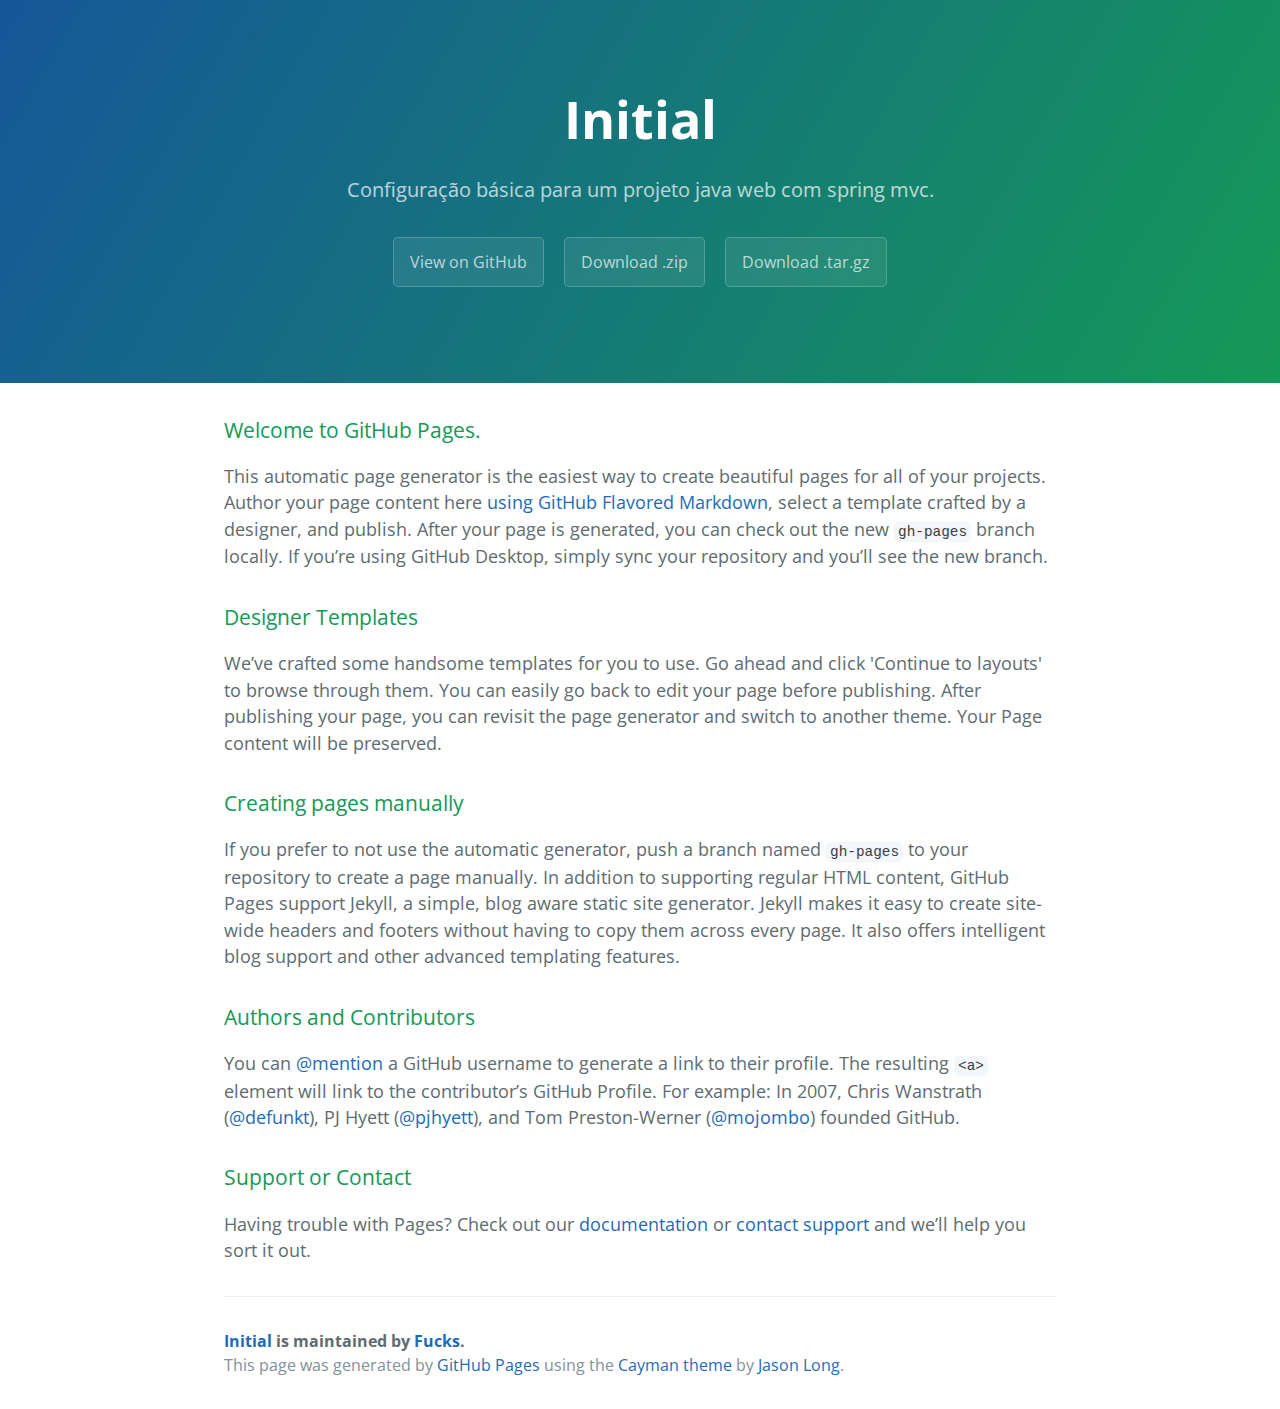
==== index.html @ b135e3cf "Create gh-pages branch via GitHub" ====
<!DOCTYPE html>
<html lang="en-us">
  <head>
    <meta charset="UTF-8">
    <title>Initial by Fucks</title>
    <meta name="viewport" content="width=device-width, initial-scale=1">
    <link rel="stylesheet" type="text/css" href="stylesheets/normalize.css" media="screen">
    <link href='https://fonts.googleapis.com/css?family=Open+Sans:400,700' rel='stylesheet' type='text/css'>
    <link rel="stylesheet" type="text/css" href="stylesheets/stylesheet.css" media="screen">
    <link rel="stylesheet" type="text/css" href="stylesheets/github-light.css" media="screen">
  </head>
  <body>
    <section class="page-header">
      <h1 class="project-name">Initial</h1>
      <h2 class="project-tagline">Configuração básica para um projeto java web com spring mvc.</h2>
      <a href="https://github.com/Fucks/initial" class="btn">View on GitHub</a>
      <a href="https://github.com/Fucks/initial/zipball/master" class="btn">Download .zip</a>
      <a href="https://github.com/Fucks/initial/tarball/master" class="btn">Download .tar.gz</a>
    </section>

    <section class="main-content">
      <h3>
<a id="welcome-to-github-pages" class="anchor" href="#welcome-to-github-pages" aria-hidden="true"><span aria-hidden="true" class="octicon octicon-link"></span></a>Welcome to GitHub Pages.</h3>

<p>This automatic page generator is the easiest way to create beautiful pages for all of your projects. Author your page content here <a href="https://guides.github.com/features/mastering-markdown/">using GitHub Flavored Markdown</a>, select a template crafted by a designer, and publish. After your page is generated, you can check out the new <code>gh-pages</code> branch locally. If you’re using GitHub Desktop, simply sync your repository and you’ll see the new branch.</p>

<h3>
<a id="designer-templates" class="anchor" href="#designer-templates" aria-hidden="true"><span aria-hidden="true" class="octicon octicon-link"></span></a>Designer Templates</h3>

<p>We’ve crafted some handsome templates for you to use. Go ahead and click 'Continue to layouts' to browse through them. You can easily go back to edit your page before publishing. After publishing your page, you can revisit the page generator and switch to another theme. Your Page content will be preserved.</p>

<h3>
<a id="creating-pages-manually" class="anchor" href="#creating-pages-manually" aria-hidden="true"><span aria-hidden="true" class="octicon octicon-link"></span></a>Creating pages manually</h3>

<p>If you prefer to not use the automatic generator, push a branch named <code>gh-pages</code> to your repository to create a page manually. In addition to supporting regular HTML content, GitHub Pages support Jekyll, a simple, blog aware static site generator. Jekyll makes it easy to create site-wide headers and footers without having to copy them across every page. It also offers intelligent blog support and other advanced templating features.</p>

<h3>
<a id="authors-and-contributors" class="anchor" href="#authors-and-contributors" aria-hidden="true"><span aria-hidden="true" class="octicon octicon-link"></span></a>Authors and Contributors</h3>

<p>You can <a href="https://help.github.com/articles/basic-writing-and-formatting-syntax/#mentioning-users-and-teams" class="user-mention">@mention</a> a GitHub username to generate a link to their profile. The resulting <code>&lt;a&gt;</code> element will link to the contributor’s GitHub Profile. For example: In 2007, Chris Wanstrath (<a href="https://github.com/defunkt" class="user-mention">@defunkt</a>), PJ Hyett (<a href="https://github.com/pjhyett" class="user-mention">@pjhyett</a>), and Tom Preston-Werner (<a href="https://github.com/mojombo" class="user-mention">@mojombo</a>) founded GitHub.</p>

<h3>
<a id="support-or-contact" class="anchor" href="#support-or-contact" aria-hidden="true"><span aria-hidden="true" class="octicon octicon-link"></span></a>Support or Contact</h3>

<p>Having trouble with Pages? Check out our <a href="https://help.github.com/pages">documentation</a> or <a href="https://github.com/contact">contact support</a> and we’ll help you sort it out.</p>

      <footer class="site-footer">
        <span class="site-footer-owner"><a href="https://github.com/Fucks/initial">Initial</a> is maintained by <a href="https://github.com/Fucks">Fucks</a>.</span>

        <span class="site-footer-credits">This page was generated by <a href="https://pages.github.com">GitHub Pages</a> using the <a href="https://github.com/jasonlong/cayman-theme">Cayman theme</a> by <a href="https://twitter.com/jasonlong">Jason Long</a>.</span>
      </footer>

    </section>

  
  </body>
</html>
---- stylesheets/stylesheet.css ----
* {
  box-sizing: border-box; }

body {
  padding: 0;
  margin: 0;
  font-family: "Open Sans", "Helvetica Neue", Helvetica, Arial, sans-serif;
  font-size: 16px;
  line-height: 1.5;
  color: #606c71; }

a {
  color: #1e6bb8;
  text-decoration: none; }
  a:hover {
    text-decoration: underline; }

.btn {
  display: inline-block;
  margin-bottom: 1rem;
  color: rgba(255, 255, 255, 0.7);
  background-color: rgba(255, 255, 255, 0.08);
  border-color: rgba(255, 255, 255, 0.2);
  border-style: solid;
  border-width: 1px;
  border-radius: 0.3rem;
  transition: color 0.2s, background-color 0.2s, border-color 0.2s; }
  .btn + .btn {
    margin-left: 1rem; }

.btn:hover {
  color: rgba(255, 255, 255, 0.8);
  text-decoration: none;
  background-color: rgba(255, 255, 255, 0.2);
  border-color: rgba(255, 255, 255, 0.3); }

@media screen and (min-width: 64em) {
  .btn {
    padding: 0.75rem 1rem; } }

@media screen and (min-width: 42em) and (max-width: 64em) {
  .btn {
    padding: 0.6rem 0.9rem;
    font-size: 0.9rem; } }

@media screen and (max-width: 42em) {
  .btn {
    display: block;
    width: 100%;
    padding: 0.75rem;
    font-size: 0.9rem; }
    .btn + .btn {
      margin-top: 1rem;
      margin-left: 0; } }

.page-header {
  color: #fff;
  text-align: center;
  background-color: #159957;
  background-image: linear-gradient(120deg, #155799, #159957); }

@media screen and (min-width: 64em) {
  .page-header {
    padding: 5rem 6rem; } }

@media screen and (min-width: 42em) and (max-width: 64em) {
  .page-header {
    padding: 3rem 4rem; } }

@media screen and (max-width: 42em) {
  .page-header {
    padding: 2rem 1rem; } }

.project-name {
  margin-top: 0;
  margin-bottom: 0.1rem; }

@media screen and (min-width: 64em) {
  .project-name {
    font-size: 3.25rem; } }

@media screen and (min-width: 42em) and (max-width: 64em) {
  .project-name {
    font-size: 2.25rem; } }

@media screen and (max-width: 42em) {
  .project-name {
    font-size: 1.75rem; } }

.project-tagline {
  margin-bottom: 2rem;
  font-weight: normal;
  opacity: 0.7; }

@media screen and (min-width: 64em) {
  .project-tagline {
    font-size: 1.25rem; } }

@media screen and (min-width: 42em) and (max-width: 64em) {
  .project-tagline {
    font-size: 1.15rem; } }

@media screen and (max-width: 42em) {
  .project-tagline {
    font-size: 1rem; } }

.main-content :first-child {
  margin-top: 0; }
.main-content img {
  max-width: 100%; }
.main-content h1, .main-content h2, .main-content h3, .main-content h4, .main-content h5, .main-content h6 {
  margin-top: 2rem;
  margin-bottom: 1rem;
  font-weight: normal;
  color: #159957; }
.main-content p {
  margin-bottom: 1em; }
.main-content code {
  padding: 2px 4px;
  font-family: Consolas, "Liberation Mono", Menlo, Courier, monospace;
  font-size: 0.9rem;
  color: #383e41;
  background-color: #f3f6fa;
  border-radius: 0.3rem; }
.main-content pre {
  padding: 0.8rem;
  margin-top: 0;
  margin-bottom: 1rem;
  font: 1rem Consolas, "Liberation Mono", Menlo, Courier, monospace;
  color: #567482;
  word-wrap: normal;
  background-color: #f3f6fa;
  border: solid 1px #dce6f0;
  border-radius: 0.3rem; }
  .main-content pre > code {
    padding: 0;
    margin: 0;
    font-size: 0.9rem;
    color: #567482;
    word-break: normal;
    white-space: pre;
    background: transparent;
    border: 0; }
.main-content .highlight {
  margin-bottom: 1rem; }
  .main-content .highlight pre {
    margin-bottom: 0;
    word-break: normal; }
.main-content .highlight pre, .main-content pre {
  padding: 0.8rem;
  overflow: auto;
  font-size: 0.9rem;
  line-height: 1.45;
  border-radius: 0.3rem; }
.main-content pre code, .main-content pre tt {
  display: inline;
  max-width: initial;
  padding: 0;
  margin: 0;
  overflow: initial;
  line-height: inherit;
  word-wrap: normal;
  background-color: transparent;
  border: 0; }
  .main-content pre code:before, .main-content pre code:after, .main-content pre tt:before, .main-content pre tt:after {
    content: normal; }
.main-content ul, .main-content ol {
  margin-top: 0; }
.main-content blockquote {
  padding: 0 1rem;
  margin-left: 0;
  color: #819198;
  border-left: 0.3rem solid #dce6f0; }
  .main-content blockquote > :first-child {
    margin-top: 0; }
  .main-content blockquote > :last-child {
    margin-bottom: 0; }
.main-content table {
  display: block;
  width: 100%;
  overflow: auto;
  word-break: normal;
  word-break: keep-all; }
  .main-content table th {
    font-weight: bold; }
  .main-content table th, .main-content table td {
    padding: 0.5rem 1rem;
    border: 1px solid #e9ebec; }
.main-content dl {
  padding: 0; }
  .main-content dl dt {
    padding: 0;
    margin-top: 1rem;
    font-size: 1rem;
    font-weight: bold; }
  .main-content dl dd {
    padding: 0;
    margin-bottom: 1rem; }
.main-content hr {
  height: 2px;
  padding: 0;
  margin: 1rem 0;
  background-color: #eff0f1;
  border: 0; }

@media screen and (min-width: 64em) {
  .main-content {
    max-width: 64rem;
    padding: 2rem 6rem;
    margin: 0 auto;
    font-size: 1.1rem; } }

@media screen and (min-width: 42em) and (max-width: 64em) {
  .main-content {
    padding: 2rem 4rem;
    font-size: 1.1rem; } }

@media screen and (max-width: 42em) {
  .main-content {
    padding: 2rem 1rem;
    font-size: 1rem; } }

.site-footer {
  padding-top: 2rem;
  margin-top: 2rem;
  border-top: solid 1px #eff0f1; }

.site-footer-owner {
  display: block;
  font-weight: bold; }

.site-footer-credits {
  color: #819198; }

@media screen and (min-width: 64em) {
  .site-footer {
    font-size: 1rem; } }

@media screen and (min-width: 42em) and (max-width: 64em) {
  .site-footer {
    font-size: 1rem; } }

@media screen and (max-width: 42em) {
  .site-footer {
    font-size: 0.9rem; } }
---- stylesheets/github-light.css ----
/*
   Copyright 2014 GitHub Inc.

   Licensed under the Apache License, Version 2.0 (the "License");
   you may not use this file except in compliance with the License.
   You may obtain a copy of the License at

       http://www.apache.org/licenses/LICENSE-2.0

   Unless required by applicable law or agreed to in writing, software
   distributed under the License is distributed on an "AS IS" BASIS,
   WITHOUT WARRANTIES OR CONDITIONS OF ANY KIND, either express or implied.
   See the License for the specific language governing permissions and
   limitations under the License.

*/

.pl-c /* comment */ {
  color: #969896;
}

.pl-c1      /* constant, markup.raw, meta.diff.header, meta.module-reference, meta.property-name, support, support.constant, support.variable, variable.other.constant */,
.pl-s .pl-v /* string variable */ {
  color: #0086b3;
}

.pl-e  /* entity */,
.pl-en /* entity.name */ {
  color: #795da3;
}

.pl-s .pl-s1 /* string source */,
.pl-smi      /* storage.modifier.import, storage.modifier.package, storage.type.java, variable.other, variable.parameter.function */ {
  color: #333;
}

.pl-ent /* entity.name.tag */ {
  color: #63a35c;
}

.pl-k /* keyword, storage, storage.type */ {
  color: #a71d5d;
}

.pl-pds              /* punctuation.definition.string, string.regexp.character-class */,
.pl-s                /* string */,
.pl-s .pl-pse .pl-s1 /* string punctuation.section.embedded source */,
.pl-sr               /* string.regexp */,
.pl-sr .pl-cce       /* string.regexp constant.character.escape */,
.pl-sr .pl-sra       /* string.regexp string.regexp.arbitrary-repitition */,
.pl-sr .pl-sre       /* string.regexp source.ruby.embedded */ {
  color: #183691;
}

.pl-v /* variable */ {
  color: #ed6a43;
}

.pl-id /* invalid.deprecated */ {
  color: #b52a1d;
}

.pl-ii /* invalid.illegal */ {
  background-color: #b52a1d;
  color: #f8f8f8;
}

.pl-sr .pl-cce /* string.regexp constant.character.escape */ {
  color: #63a35c;
  font-weight: bold;
}

.pl-ml /* markup.list */ {
  color: #693a17;
}

.pl-mh        /* markup.heading */,
.pl-mh .pl-en /* markup.heading entity.name */,
.pl-ms        /* meta.separator */ {
  color: #1d3e81;
  font-weight: bold;
}

.pl-mq /* markup.quote */ {
  color: #008080;
}

.pl-mi /* markup.italic */ {
  color: #333;
  font-style: italic;
}

.pl-mb /* markup.bold */ {
  color: #333;
  font-weight: bold;
}

.pl-md /* markup.deleted, meta.diff.header.from-file */ {
  background-color: #ffecec;
  color: #bd2c00;
}

.pl-mi1 /* markup.inserted, meta.diff.header.to-file */ {
  background-color: #eaffea;
  color: #55a532;
}

.pl-mdr /* meta.diff.range */ {
  color: #795da3;
  font-weight: bold;
}

.pl-mo /* meta.output */ {
  color: #1d3e81;
}
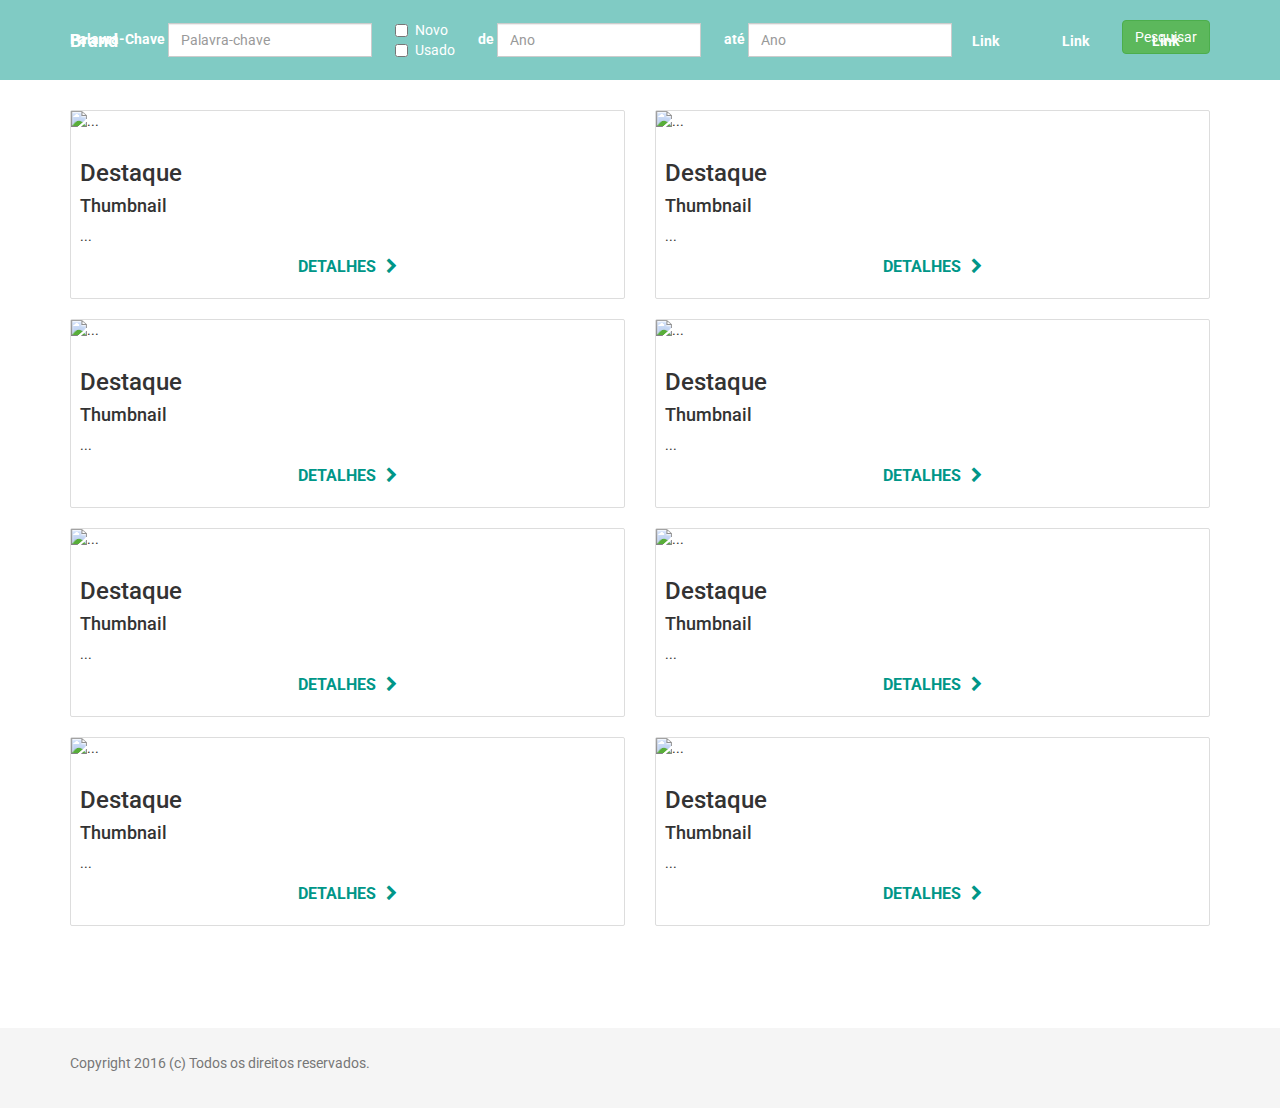
==== commit 39fd0dfa: "add page" ====
--- a/index.html
+++ b/index.html
@@ -1,57 +1,184 @@
-<!DOCTYPE html>
-<html lang="en-us">
-  <head>
-    <meta charset="UTF-8">
-    <title>Initial by Fucks</title>
-    <meta name="viewport" content="width=device-width, initial-scale=1">
-    <link rel="stylesheet" type="text/css" href="stylesheets/normalize.css" media="screen">
-    <link href='https://fonts.googleapis.com/css?family=Open+Sans:400,700' rel='stylesheet' type='text/css'>
-    <link rel="stylesheet" type="text/css" href="stylesheets/stylesheet.css" media="screen">
-    <link rel="stylesheet" type="text/css" href="stylesheets/github-light.css" media="screen">
-  </head>
-  <body>
-    <section class="page-header">
-      <h1 class="project-name">Initial</h1>
-      <h2 class="project-tagline">Configuração básica para um projeto java web com spring mvc.</h2>
-      <a href="https://github.com/Fucks/initial" class="btn">View on GitHub</a>
-      <a href="https://github.com/Fucks/initial/zipball/master" class="btn">Download .zip</a>
-      <a href="https://github.com/Fucks/initial/tarball/master" class="btn">Download .tar.gz</a>
-    </section>
-
-    <section class="main-content">
-      <h3>
-<a id="welcome-to-github-pages" class="anchor" href="#welcome-to-github-pages" aria-hidden="true"><span aria-hidden="true" class="octicon octicon-link"></span></a>Welcome to GitHub Pages.</h3>
-
-<p>This automatic page generator is the easiest way to create beautiful pages for all of your projects. Author your page content here <a href="https://guides.github.com/features/mastering-markdown/">using GitHub Flavored Markdown</a>, select a template crafted by a designer, and publish. After your page is generated, you can check out the new <code>gh-pages</code> branch locally. If you’re using GitHub Desktop, simply sync your repository and you’ll see the new branch.</p>
-
-<h3>
-<a id="designer-templates" class="anchor" href="#designer-templates" aria-hidden="true"><span aria-hidden="true" class="octicon octicon-link"></span></a>Designer Templates</h3>
-
-<p>We’ve crafted some handsome templates for you to use. Go ahead and click 'Continue to layouts' to browse through them. You can easily go back to edit your page before publishing. After publishing your page, you can revisit the page generator and switch to another theme. Your Page content will be preserved.</p>
-
-<h3>
-<a id="creating-pages-manually" class="anchor" href="#creating-pages-manually" aria-hidden="true"><span aria-hidden="true" class="octicon octicon-link"></span></a>Creating pages manually</h3>
-
-<p>If you prefer to not use the automatic generator, push a branch named <code>gh-pages</code> to your repository to create a page manually. In addition to supporting regular HTML content, GitHub Pages support Jekyll, a simple, blog aware static site generator. Jekyll makes it easy to create site-wide headers and footers without having to copy them across every page. It also offers intelligent blog support and other advanced templating features.</p>
-
-<h3>
-<a id="authors-and-contributors" class="anchor" href="#authors-and-contributors" aria-hidden="true"><span aria-hidden="true" class="octicon octicon-link"></span></a>Authors and Contributors</h3>
-
-<p>You can <a href="https://help.github.com/articles/basic-writing-and-formatting-syntax/#mentioning-users-and-teams" class="user-mention">@mention</a> a GitHub username to generate a link to their profile. The resulting <code>&lt;a&gt;</code> element will link to the contributor’s GitHub Profile. For example: In 2007, Chris Wanstrath (<a href="https://github.com/defunkt" class="user-mention">@defunkt</a>), PJ Hyett (<a href="https://github.com/pjhyett" class="user-mention">@pjhyett</a>), and Tom Preston-Werner (<a href="https://github.com/mojombo" class="user-mention">@mojombo</a>) founded GitHub.</p>
-
-<h3>
-<a id="support-or-contact" class="anchor" href="#support-or-contact" aria-hidden="true"><span aria-hidden="true" class="octicon octicon-link"></span></a>Support or Contact</h3>
-
-<p>Having trouble with Pages? Check out our <a href="https://help.github.com/pages">documentation</a> or <a href="https://github.com/contact">contact support</a> and we’ll help you sort it out.</p>
-
-      <footer class="site-footer">
-        <span class="site-footer-owner"><a href="https://github.com/Fucks/initial">Initial</a> is maintained by <a href="https://github.com/Fucks">Fucks</a>.</span>
-
-        <span class="site-footer-credits">This page was generated by <a href="https://pages.github.com">GitHub Pages</a> using the <a href="https://github.com/jasonlong/cayman-theme">Cayman theme</a> by <a href="https://twitter.com/jasonlong">Jason Long</a>.</span>
-      </footer>
-
-    </section>
-
-  
-  </body>
-</html>
+<!DOCTYPE html>
+<html lang="en">
+	<head>
+		<meta charset="utf-8">
+		<meta http-equiv="X-UA-Compatible" content="IE=edge">
+		<meta name="viewport" content="width=device-width, initial-scale=1">
+		<link href="css/bootstrap.min.css" rel="stylesheet">
+		<link rel="stylesheet" type="text/css" href="css/main.css">
+		<link rel="stylesheet" href="https://maxcdn.bootstrapcdn.com/font-awesome/4.5.0/css/font-awesome.min.css">
+		<link href='https://fonts.googleapis.com/css?family=Roboto:400,700,900,400italic&subset=latin,latin-ext' rel='stylesheet' type='text/css'>
+		<link rel="stylesheet" type="text/css" href="css/header.css">
+		<link rel="stylesheet" type="text/css" href="css/index.css">
+	</head>
+	<body>
+		<!-- NAVBAR HEADER -->
+		<div class="navbar navbar-minimal">
+			<div class="container-fluid nav-pad">
+				<div class="container">
+					<div class="navbar-header">
+						<button type="button" class="navbar-toggle" data-toggle="collapse" data-target=".navbar-responsive-collapse">
+						<span class="icon-bar"></span>
+						<span class="icon-bar"></span>
+						<span class="icon-bar"></span>
+						</button>
+						<a class="navbar-brand" href="javascript:void(0)">Brand<div class="ripple-container"></div></a>
+					</div>
+					<div class="navbar-collapse collapse navbar-responsive-collapse">
+						<ul class="nav navbar-nav navbar-right">
+							<li class="active"><a href="javascript:void(0)">Link</a></li>
+							<li><a href="javascript:void(0)">Link</a></li>
+							<li><a href="javascript:void(0)">Link</a></li>
+							<li><a href="javascript:void(0)">Link</a></li>
+							<li><a href="javascript:void(0)">Link</a></li>
+						</ul>
+					</div>
+				</div>
+			</div>
+		</div>
+		<!-- COMEÇO INDEX -->
+		<div class="post-nav">
+			<div class="container-fluid">
+				<div class="row">
+					<img src="http://placehold.it/1920x600" class="img-responsive hidden-sm hidden-xs" alt="">
+					<img src="http://placehold.it/768x400" class="img-responsive visible-sm-block visible-xs-block" alt="">
+				</div>
+			</div>
+			<div class="container-fluid bg-green mbottom-30">
+				<div class="container">
+					<form class="form-inline">
+						<div class="form-group mright-20">
+							<label for="exampleInputName2"> Palavra-Chave</label>
+							<input type="text" class="form-control" id="exampleInputName2" placeholder="Palavra-chave">
+						</div>
+						<div class="form-group mright-20">
+							<label class="checkbox-inline">
+								<input type="checkbox" id="inlineCheckbox1" value="option1"> Novo<br>
+								<input type="checkbox" id="inlineCheckbox2" value="option2"> Usado
+							</label>
+						</div>
+						<div class="form-group mright-20">
+							<label for="exampleInputName2"> de</label>
+							<input type="text" maxlength="4" class="form-control" id="exampleInputName2" placeholder="Ano">
+						</div>
+						<div class="form-group mright-20">
+							<label for="exampleInputName2"> até</label>
+							<input type="text" maxlength="4" class="form-control" id="exampleInputName2" placeholder="Ano">
+						</div>
+						<button type="submit" class="btn btn-success pull-right">Pesquisar</button>
+					</form>
+				</div>
+			</div>
+			<div class="container-fluid padhor-30">
+				<div class="container">
+					<div class="row">
+						<div class="col-md-6 col-sm-12 col-xs-12">
+							<div class="thumbnail">
+								<img src="http://placehold.it/800x500" class="img-responsive" alt="...">
+								<div class="caption">
+									<h3>Destaque</h3>
+									<h4>Thumbnail</h4>
+									<p>...</p>
+									<p class="details text-center text-uppercase"><a href="#">Detalhes<i class="fa fa-chevron-right mleft-10"></i></a></p>
+								</div>
+							</div>
+						</div>
+						<div class="col-md-6 col-sm-12 col-xs-12">
+							<div class="thumbnail">
+								<img src="http://placehold.it/800x500" class="img-responsive" alt="...">
+								<div class="caption">
+									<h3>Destaque</h3>
+									<h4>Thumbnail</h4>
+									<p>...</p>
+									<p class="details text-center text-uppercase"><a href="#">Detalhes<i class="fa fa-chevron-right mleft-10"></i></a></p>
+								</div>
+							</div>
+						</div>
+						<div class="col-md-6 col-sm-12 col-xs-12">
+							<div class="thumbnail">
+								<img src="http://placehold.it/800x500" class="img-responsive" alt="...">
+								<div class="caption">
+									<h3>Destaque</h3>
+									<h4>Thumbnail</h4>
+									<p>...</p>
+									<p class="details text-center text-uppercase"><a href="#">Detalhes<i class="fa fa-chevron-right mleft-10"></i></a></p>
+								</div>
+							</div>
+						</div>
+						<div class="col-md-6 col-sm-12 col-xs-12">
+							<div class="thumbnail">
+								<img src="http://placehold.it/800x500" class="img-responsive" alt="...">
+								<div class="caption">
+									<h3>Destaque</h3>
+									<h4>Thumbnail</h4>
+									<p>...</p>
+									<p class="details text-center text-uppercase"><a href="#">Detalhes<i class="fa fa-chevron-right mleft-10"></i></a></p>
+								</div>
+							</div>
+						</div>
+						<div class="col-md-6 col-sm-12 col-xs-12">
+							<div class="thumbnail">
+								<img src="http://placehold.it/800x500" class="img-responsive" alt="...">
+								<div class="caption">
+									<h3>Destaque</h3>
+									<h4>Thumbnail</h4>
+									<p>...</p>
+									<p class="details text-center text-uppercase"><a href="#">Detalhes<i class="fa fa-chevron-right mleft-10"></i></a></p>
+								</div>
+							</div>
+						</div>
+						<div class="col-md-6 col-sm-12 col-xs-12">
+							<div class="thumbnail">
+								<img src="http://placehold.it/800x500" class="img-responsive" alt="...">
+								<div class="caption">
+									<h3>Destaque</h3>
+									<h4>Thumbnail</h4>
+									<p>...</p>
+									<p class="details text-center text-uppercase"><a href="#">Detalhes<i class="fa fa-chevron-right mleft-10"></i></a></p>
+								</div>
+							</div>
+						</div>
+						<div class="col-md-6 col-sm-12 col-xs-12">
+							<div class="thumbnail">
+								<img src="http://placehold.it/800x500" class="img-responsive" alt="...">
+								<div class="caption">
+									<h3>Destaque</h3>
+									<h4>Thumbnail</h4>
+									<p>...</p>
+									<p class="details text-center text-uppercase"><a href="#">Detalhes<i class="fa fa-chevron-right mleft-10"></i></a></p>
+								</div>
+							</div>
+						</div>
+						<div class="col-md-6 col-sm-12 col-xs-12">
+							<div class="thumbnail">
+								<img src="http://placehold.it/800x500" class="img-responsive" alt="...">
+								<div class="caption">
+									<h3>Destaque</h3>
+									<h4>Thumbnail</h4>
+									<p>...</p>
+									<p class="details text-center text-uppercase"><a href="#">Detalhes<i class="fa fa-chevron-right mleft-10"></i></a></p>
+								</div>
+							</div>
+						</div>
+					</div>
+				</div>
+			</div>
+		</div>
+		
+		<!-- FOOTER -->
+		<style>
+		footer {
+		padding: 25px 0;
+		background-color: #F5F5F5;
+		}
+		</style>
+		<footer class="footer">
+			<div class="container">
+				<p class="text-muted">Copyright 2016 (c) Todos os direitos reservados.</p>
+			</div>
+		</footer>
+		<script src="js/jquery.js"></script>
+		<script src="js/jquery-ui.js"></script>
+		<script src="js/bootstrap.min.js"></script>
+	</body>
+</html>--- a/css/main.css
+++ b/css/main.css
@@ -0,0 +1,2903 @@
+/**
+ * Favor seguir a "sintaxe" do css de acordo com as classes já inseridas.
+ * Exemplo: o nome da classe é mright-valor, use mright-valor.
+ *          não invente e coloque marginright-valor ou m-right-valor
+ *
+ * Sumário
+ *
+ *  1.0 - Tipografia / Fonte
+ *    1.1 - Família
+ *    1.2 - Tamanho
+ *    1.3 - Estilo
+ *  2.0 - Espaçamento
+ *    2.1 - Padding
+ *      2.1.1 - Padding total
+ *      2.1.2 - Padding top
+ *      2.1.3 - Padding right
+ *      2.1.4 - Padding bottom
+ *      2.1.5 - Padding left
+ *      2.1.6 - Padding vertical
+ *      2.1.7 - Padding horizontal
+ *      2.1.8 - Padding exceção
+ *    2.2 - Espaçamento
+ *      2.2.1 - Margin total
+ *      2.2.2 - Margin top
+ *      2.2.3 - Margin right
+ *      2.2.4 - Margin bottom
+ *      2.2.5 - Margin left
+ *      2.2.6 - Margin vertical
+ *      2.2.7 - Margin horizontal
+ *      2.2.8 - Margin exceção
+ *    2.3 - Espaçamento
+ *      2.3.1 - Absoluto
+ *  3.0 - Cores
+ *    3.1 - Background
+ *    3.1 - Color
+ *    3.1 - Shadows
+ *      3.1.1 - Textos
+ *      3.1.2 - Card
+ *  4.0 - Exibição
+ *    4.1 - Display
+ *    4.2 - Position
+ *    4.3 - Alinhamento
+ *  5.0 - Tamanho
+ *    5.1 - Width
+ *    5.2 - Height
+ *    5.3 - Width e height
+ *  6.0 - CTA
+ *    6.1 - Botões
+ *      6.1.1 - Overlay
+ *      6.1.2 - Green with Shadow
+ *      6.1.3 - Green Ghost with Shadow
+ *      6.1.3 - Green Bootstrap Button
+ *      6.1.3 - Green Ghost Bootstrap Button
+ *      6.1.3 - Green Ghost Transparent Bootstrap Button
+ *      6.1.3 - Blue Bootstrap Button
+ *      6.1.3 - Blue Ghost Bootstrap Button
+ *      6.1.3 - Blue Ghost Transparent Bootstrap Button
+ *      6.1.3 - Ícones com transition. Desktop apenas
+ *      6.1.3 - Ícones sem transition. Tablets e celulares
+ *    6.2 - Textos
+ *    6.3 - Contatos
+ *  7.0 - Bordas
+ *    7.1 - Cor e espessura
+ *    7.2 - Radius
+ *  8.0 - Parallax
+ *    8.1 - Alturas - documentação: http://pixelcog.github.io/parallax.js/
+ *  9.0 - HR
+ *    9.1 - Cores e tamanhos
+ * 10.0 - Bootstrap override
+ *   10.1 - Formulários
+ *   10.2 - Carousel / Slider
+ *   10.3 - Well
+ *   10.4 - Pagination
+ * 11.0 - Listas
+ *   11.1 - Tabs
+ *   11.2 - Estilos
+ *   11.3 - Padding
+ * 12.0 - Media Queries
+ */
+
+
+
+
+
+/* [ Tipografia ] */
+/* [ Família ] */
+
+body {
+    font-family: "Roboto", "Helvetica", "Arial", "sans-serif";
+}
+
+
+
+
+
+/* [ Tipografia ] */
+/* [ Tamanho ] */
+
+.font-0-8em { font-size: 0.8em; }
+.font-0-9em { font-size: 0.9em; }
+.font-1em   { font-size: 1.0em; }
+.font-1-1em { font-size: 1.1em; }
+.font-1-2em { font-size: 1.2em; }
+.font-1-3em { font-size: 1.3em; }
+.font-1-4em { font-size: 1.4em; }
+.font-1-5em { font-size: 1.5em; }
+.font-1-6em { font-size: 1.6em; }
+.font-1-7em { font-size: 1.7em; }
+.font-1-8em { font-size: 1.8em; }
+.font-1-9em { font-size: 1.9em; }
+.font-2em   { font-size: 2.0em; }
+.font-2-1em { font-size: 2.1em; }
+.font-2-2em { font-size: 2.2em; }
+.font-2-3em { font-size: 2.3em; }
+.font-2-4em { font-size: 2.4em; }
+.font-2-5em { font-size: 2.5em; }
+.font-2-6em { font-size: 2.6em; }
+.font-2-7em { font-size: 2.7em; }
+.font-2-8em { font-size: 2.8em; }
+.font-2-9em { font-size: 2.9em; }
+.font-3em   { font-size: 3.0em; }
+
+
+
+
+
+/* [ Tipografia ] */
+/* [ Estilo ] */
+
+.font-100    { font-weight: 100;   }
+.font-200    { font-weight: 200;   }
+.font-300    { font-weight: 300;   }
+.font-400    { font-weight: 400;   }
+.font-500    { font-weight: 500;   }
+.font-600    { font-weight: 600;   }
+.font-700    { font-weight: 700;   }
+.font-800    { font-weight: 800;   }
+.font-900    { font-weight: 900;   }
+.font-bold   { font-weight: bold;  }
+.font-italic { font-style: italic; }
+
+
+
+
+
+/* [ Espaçamento ] */
+/* [ Padding ] */
+
+/* [ Padding total ] */
+
+.padding-0  { padding:    0; }
+.padding-1  { padding:  1px; }
+.padding-2  { padding:  2px; }
+.padding-3  { padding:  3px; }
+.padding-4  { padding:  4px; }
+.padding-5  { padding:  5px; }
+.padding-6  { padding:  6px; }
+.padding-7  { padding:  7px; }
+.padding-8  { padding:  8px; }
+.padding-9  { padding:  9px; }
+.padding-10 { padding: 10px; }
+.padding-15 { padding: 15px; }
+.padding-20 { padding: 20px; }
+.padding-25 { padding: 25px; }
+.padding-30 { padding: 30px; }
+.padding-35 { padding: 35px; }
+.padding-40 { padding: 40px; }
+.padding-45 { padding: 45px; }
+.padding-50 { padding: 50px; }
+
+/* [ Padding top ] */
+
+.ptop-0    { padding-top: 0;    }
+.ptop-5    { padding-top: 5px;  }
+.ptop-10   { padding-top: 10px; }
+.ptop-15   { padding-top: 15px; }
+.ptop-20   { padding-top: 20px; }
+.ptop-25   { padding-top: 25px; }
+.ptop-30   { padding-top: 30px; }
+.ptop-35   { padding-top: 35px; }
+.ptop-40   { padding-top: 40px; }
+.ptop-45   { padding-top: 45px; }
+.ptop-50   { padding-top: 50px; }
+
+/* [ Padding right ] */
+
+.pright-0  { padding-right:    0; }
+.pright-5  { padding-right:  5px; }
+.pright-10 { padding-right: 10px; }
+.pright-15 { padding-right: 15px; }
+.pright-20 { padding-right: 20px; }
+.pright-25 { padding-right: 25px; }
+.pright-30 { padding-right: 30px; }
+.pright-35 { padding-right: 35px; }
+.pright-40 { padding-right: 40px; }
+.pright-45 { padding-right: 45px; }
+.pright-50 { padding-right: 50px; }
+
+/* [ Padding bottom ] */
+
+.pbottom-0  { padding-bottom:    0; }
+.pbottom-5  { padding-bottom:  5px; }
+.pbottom-10 { padding-bottom: 10px; }
+.pbottom-15 { padding-bottom: 15px; }
+.pbottom-20 { padding-bottom: 20px; }
+.pbottom-25 { padding-bottom: 25px; }
+.pbottom-30 { padding-bottom: 30px; }
+.pbottom-35 { padding-bottom: 35px; }
+.pbottom-40 { padding-bottom: 40px; }
+.pbottom-45 { padding-bottom: 45px; }
+.pbottom-50 { padding-bottom: 50px; }
+
+/* [ Padding left ] */
+
+.pleft-0  { padding-left:   0;  }
+.pleft-5  { padding-left: 5px;  }
+.pleft-10 { padding-left: 10px; }
+.pleft-15 { padding-left: 15px; }
+.pleft-20 { padding-left: 20px; }
+.pleft-25 { padding-left: 25px; }
+.pleft-30 { padding-left: 30px; }
+.pleft-35 { padding-left: 35px; }
+.pleft-40 { padding-left: 40px; }
+.pleft-45 { padding-left: 45px; }
+.pleft-50 { padding-left: 50px; }
+
+/* [ Padding vertical ] */
+
+.padver-0 {
+    padding-top: 0;
+    padding-bottom: 0;
+}
+
+.padver-5 {
+    padding-top: 5px;
+    padding-bottom: 5px;
+}
+
+.padver-10 {
+    padding-top: 10px;
+    padding-bottom: 10px;
+}
+
+.padver-15 {
+    padding-top: 15px;
+    padding-bottom: 10px;
+}
+
+.padver-20 {
+    padding-top: 20px;
+    padding-bottom: 20px;
+}
+
+.padver-25 {
+    padding-top: 25px;
+    padding-bottom: 25px;
+}
+
+.padver-30 {
+    padding-top: 30px;
+    padding-bottom: 30px;
+}
+
+.padver-35 {
+    padding-top: 35px;
+    padding-bottom: 35px;
+}
+
+.padver-40 {
+    padding-top: 40px;
+    padding-bottom: 40px;
+}
+
+.padver-45 {
+    padding-top: 45px;
+    padding-bottom: 45px;
+}
+
+.padver-50 {
+    padding-top: 50px;
+    padding-bottom: 50px;
+}
+
+/* [ Padding horizontal ] */
+
+.padhor-0 {
+    padding-right: 0;
+    padding-left: 0;
+}
+
+.padhor-5 {
+    padding-right: 5px;
+    padding-left: 5px;
+}
+
+.padhor-10 {
+    padding-right: 10px;
+    padding-left: 10px;
+}
+
+.padhor-15 {
+    padding-right: 15px;
+    padding-left: 15px;
+}
+
+.padhor-20 {
+    padding-right: 20px;
+    padding-left: 20px;
+}
+
+.padhor-25 {
+    padding-right: 25px;
+    padding-left: 25px;
+}
+
+.padhor-30 {
+    padding-right: 30px;
+    padding-left: 30px;
+}
+
+.padhor-35 {
+    padding-right: 35px;
+    padding-left: 35px;
+}
+
+.padhor-40 {
+    padding-right: 40px;
+    padding-left: 40px;
+}
+
+.padhor-45 {
+    padding-right: 45px;
+    padding-left: 45px;
+}
+
+.padhor-50 {
+    padding-right: 50px;
+    padding-left: 50px;
+}
+
+/* [ Padding exceção ] */
+
+.padding-20-10-10-10 {
+    padding: 20px 10px 10px 10px;
+}
+
+
+
+
+
+/* [ Espaçamento ] */
+/* [ Margin ] */
+
+/* [ Margin total ] */
+
+.margin-0  { margin:    0; }
+.margin-5  { margin:  5px; }
+.margin-10 { margin: 10px; }
+.margin-15 { margin: 15px; }
+.margin-20 { margin: 20px; }
+.margin-25 { margin: 25px; }
+.margin-30 { margin: 30px; }
+.margin-35 { margin: 35px; }
+.margin-40 { margin: 40px; }
+.margin-45 { margin: 45px; }
+.margin-50 { margin: 50px; }
+
+/* [ Margin top ] */
+
+.mtop-0  { margin-top:    0; }
+.mtop-5  { margin-top:  5px; }
+.mtop-10 { margin-top: 10px; }
+.mtop-15 { margin-top: 15px; }
+.mtop-20 { margin-top: 20px; }
+.mtop-25 { margin-top: 25px; }
+.mtop-30 { margin-top: 30px; }
+.mtop-35 { margin-top: 35px; }
+.mtop-40 { margin-top: 40px; }
+.mtop-45 { margin-top: 45px; }
+.mtop-50 { margin-top: 50px; }
+
+/* [ Margin right ] */
+
+.mright-0  { margin-right:    0; }
+.mright-5  { margin-right:  5px; }
+.mright-10 { margin-right: 10px; }
+.mright-15 { margin-right: 15px; }
+.mright-20 { margin-right: 20px; }
+.mright-25 { margin-right: 25px; }
+.mright-30 { margin-right: 30px; }
+.mright-35 { margin-right: 35px; }
+.mright-40 { margin-right: 40px; }
+.mright-45 { margin-right: 45px; }
+.mright-50 { margin-right: 50px; }
+
+/* [ Margin bottom ] */
+
+.mbottom-0  { margin-bottom:    0; }
+.mbottom-5  { margin-bottom:  5px; }
+.mbottom-10 { margin-bottom: 10px; }
+.mbottom-15 { margin-bottom: 15px; }
+.mbottom-20 { margin-bottom: 20px; }
+.mbottom-25 { margin-bottom: 25px; }
+.mbottom-30 { margin-bottom: 30px; }
+.mbottom-35 { margin-bottom: 35px; }
+.mbottom-40 { margin-bottom: 40px; }
+.mbottom-45 { margin-bottom: 45px; }
+.mbottom-50 { margin-bottom: 50px; }
+
+/* [ Margin left ] */
+
+.mleft-0  { margin-left:    0; }
+.mleft-5  { margin-left:  5px; }
+.mleft-10 { margin-left: 10px; }
+.mleft-15 { margin-left: 15px; }
+.mleft-20 { margin-left: 20px; }
+.mleft-25 { margin-left: 25px; }
+.mleft-30 { margin-left: 30px; }
+.mleft-35 { margin-left: 35px; }
+.mleft-40 { margin-left: 40px; }
+.mleft-45 { margin-left: 45px; }
+.mleft-50 { margin-left: 50px; }
+
+/* [ Margin vertical ] */
+
+.marver-0 {
+    margin-top: 0;
+    margin-bottom: 0;
+}
+
+.marver-5 {
+    margin-top: 5px;
+    margin-bottom: 5px;
+}
+
+.marver-10 {
+    margin-top: 10px;
+    margin-bottom: 10px;
+}
+
+.marver-15 {
+    margin-top: 15px;
+    margin-bottom: 10px;
+}
+
+.marver-20 {
+    margin-top: 20px;
+    margin-bottom: 20px;
+}
+
+.marver-25 {
+    margin-top: 25px;
+    margin-bottom: 25px;
+}
+
+.marver-30 {
+    margin-top: 30px;
+    margin-bottom: 30px;
+}
+
+.marver-35 {
+    margin-top: 35px;
+    margin-bottom: 35px;
+}
+
+.marver-40 {
+    margin-top: 40px;
+    margin-bottom: 40px;
+}
+
+.marver-45 {
+    margin-top: 45px;
+    margin-bottom: 45px;
+}
+
+.marver-50 {
+    margin-top: 50px;
+    margin-bottom: 50px;
+}
+
+/* [ Margin horizontal ] */
+
+.marhor-0 {
+    margin-right: 0;
+    margin-left: 0;
+}
+
+.marhor-5 {
+    margin-right: 5px;
+    margin-left: 5px;
+}
+
+.marhor-10 {
+    margin-right: 10px;
+    margin-left: 10px;
+}
+
+.marhor-15 {
+    margin-right: 15px;
+    margin-left: 15px;
+}
+
+.marhor-20 {
+    margin-right: 20px;
+    margin-left: 20px;
+}
+
+.marhor-25 {
+    margin-right: 25px;
+    margin-left: 25px;
+}
+
+.marhor-30 {
+    margin-right: 30px;
+    margin-left: 30px;
+}
+
+.marhor-35 {
+    margin-right: 35px;
+    margin-left: 35px;
+}
+
+.marhor-40 {
+    margin-right: 40px;
+    margin-left: 40px;
+}
+
+.marhor-45 {
+    margin-right: 45px;
+    margin-left: 45px;
+}
+
+.marhor-50 {
+    margin-right: 50px;
+    margin-left: 50px;
+}
+
+/* [ Margin exceção ] */
+
+.mright-1-5 {
+    margin-right: 1.5px;
+}
+
+.mright-1-5-force {
+    margin-right: 1.5px !important;
+}
+
+.marhor-1 {
+    margin-right: 1px;
+    margin-left: 1px;
+}
+
+.mtop-38 {
+    margin-top: 38px;
+}
+
+
+
+
+
+/* [ Espaçamento ] */
+/* [ Absoluto ] */
+
+.bottom-10 {
+    bottom: 10px;
+}
+
+.zindex-1 {
+    z-index: 1;
+}
+
+.zindex-2 {
+    z-index: 2;
+}
+
+.zindex-3 {
+    z-index: 3;
+}
+
+.zindex-9 {
+    z-index: 9;
+}
+
+.zindex-10 {
+    z-index: 10;
+}
+
+.zindex-11 {
+    z-index: 11;
+}
+
+.zindex-19 {
+    z-index: 19;
+}
+
+.zindex-80 {
+    z-index: 80;
+}
+
+.align-center, .i-align-center {
+    display: table;
+    margin: auto;
+}
+
+.i-align-center-xs {
+    display:none;
+}
+
+
+
+
+
+/* [ Espaçamento ] */
+/* [ Relativo ] */
+
+.relative-bottom {
+    position: relative;
+    bottom: 0px;
+}
+
+
+
+
+
+/* [ Cores ] */
+/* [ Background ] */
+
+.bg-white-fff, .bg-white-ffffff, .bg-white, .bg-fff, .bg-ffffff {
+    background-color: #fff;
+}
+
+.bg-black-000, .bg-black-000000, .bg-black, .bg-000, .bg-000000 {
+    background-color: #000;
+}
+
+.bg-black-333, .bg-black-333333 {
+    background-color: #333;
+}
+
+.bg-blue-007a9c {
+    background-color: #007a9c;
+}
+
+.bg-blue-gray-200, .bg-blue-grey-200 {
+    background-color: #b0bec5;
+}
+
+.bg-blue-gray-300, .bg-blue-grey-300 {
+    background-color: #90a4ae;
+}
+
+.bg-blue-gray-400, .bg-blue-grey-400 {
+    background-color: #78909c;
+}
+
+.bg-gray-ddd, .bg-grey-ddd {
+    background-color: #ddd;
+}
+
+.bg-gray-eee, .bg-grey-eee {
+    background-color: #eee;
+}
+
+.bg-gray-ededed, .bg-grey-ededed {
+    background-color: #ededed;
+}
+
+.bg-gray-eceff1, .bg-grey-eceff1 {
+    background-color: #eceff1;
+}
+
+.bg-gray-f5f5f5, .bg-grey-f5f5f5 {
+    background-color: #f5f5f5;
+}
+
+.bg-facebook {
+    background-color: #3b5998;
+}
+
+.bg-twitter {
+    background-color: #55acee;
+}
+
+.bg-instagram {
+    background-color: #3f729b;
+}
+
+.bg-google-plus {
+    background-color: #dc4e41;
+}
+
+.bg-wordpress {
+    background-color: #464646;
+}
+
+.bg-tripadvisor {
+    background-color: #589442;
+}
+
+.bg-filtro-7bb8c9 {
+    background-color: #7bb8c9;
+}
+
+.background-cataratas-subscribe {
+    background-image: url("../img/cataratas-1920.jpg");
+    background-position: center;
+}
+
+
+
+
+
+/* [ Cores ] */
+/* [ Color ] */
+
+.color-blue-007a9c {
+    color: #007a9c;
+}
+
+.gray-333-link, a:hover .gray-333-link, .gray-333-link:link, .grey-333-link, a:hover .grey-333-link, .grey-333-link:link,
+.color-gray-333-link, a:hover .color-gray-333-link, .color-gray-333-link:link, .color-grey-333-link, a:hover .color-grey-333-link, .color-grey-333-link:link {
+    color: #333;
+}
+
+.color-gray-666, .color-grey-666 {
+    color: #666;
+}
+
+.color-gray-ccc, .color-grey-ccc {
+    color: #ccc;
+}
+
+.color-gray-ccc-rgba, .color-grey-ccc-rgba {
+    color: rgba(0, 0, 0, .1);
+}
+
+.color-white, .color-fff, .color-white-fff {
+    color: #fff;
+}
+
+.color-black, .color-000, .color-black-000 {
+    color: #000;
+}
+
+.color-red-fe7569 {
+    color: #fe7569;
+}
+
+.yellow-star, .yellow-line {
+    color: #f7ca18;
+}
+
+.color-yellow-500 {
+    color: #ffeb3b;
+}
+
+.color-orange-plane, .color-orange-ff6600, .orange-plane {
+    color: #ff6600;
+}
+
+/* Título Compras Paraguai */
+.produto-titulo-azul {
+    color: #007a9c;
+    font-weight: 700;
+    font-size: 1.2em;
+}
+
+.color-blue-007a9c {
+    color: #007a9c;
+}
+
+.icone-filtro {
+    color: #4a9fb7;
+}
+
+.cod-vermelho {
+    color: #f44336;
+}
+
+.cod-amarelo {
+    color: #ffc107;
+}
+
+.cod-verde {
+    color: #4caf50;
+}
+
+
+
+
+
+
+
+/* [ Sombra ] */
+/* [ Textos ] */
+
+.text-shadow {
+    -webkit-text-shadow: 0 1px 3px rgba(0,0,0,0.12), 0 1px 2px rgba(0,0,0,0.24);
+       -moz-text-shadow: 0 1px 3px rgba(0,0,0,0.12), 0 1px 2px rgba(0,0,0,0.24);
+            text-shadow: 0 1px 3px rgba(0,0,0,0.12), 0 1px 2px rgba(0,0,0,0.24);
+}
+
+
+
+
+
+/* [ Sombra ] */
+/* [ Cards ] */
+
+.card-home {
+    border-radius: 3px;
+    overflow: hidden;
+    -webkit-box-shadow: 0 1px 3px rgba(0,0,0,0.12), 0 1px 2px rgba(0,0,0,0.24);
+       -moz-box-shadow: 0 1px 3px rgba(0,0,0,0.12), 0 1px 2px rgba(0,0,0,0.24);
+            box-shadow: 0 1px 3px rgba(0,0,0,0.12), 0 1px 2px rgba(0,0,0,0.24);
+    -webkit-transition: all 0.2s ease-in-out;
+         -o-transition: all 0.2s ease-in-out;
+            transition: all 0.2s ease-in-out;
+}
+
+.card-home:hover {
+    border-radius: 3px;
+    overflow: hidden;
+    -webkit-box-shadow: 0 10px 20px rgba(0,0,0,0.19), 0 6px 6px rgba(0,0,0,0.23);
+       -moz-box-shadow: 0 10px 20px rgba(0,0,0,0.19), 0 6px 6px rgba(0,0,0,0.23);
+            box-shadow: 0 10px 20px rgba(0,0,0,0.19), 0 6px 6px rgba(0,0,0,0.23);
+    -webkit-transition: all 0.2s ease-in-out;
+         -o-transition: all 0.2s ease-in-out;
+            transition: all 0.2s ease-in-out;
+}
+
+.card-1 {
+    -webkit-box-shadow: 0 1px 3px rgba(0,0,0,0.12), 0 1px 2px rgba(0,0,0,0.24);
+       -moz-box-shadow: 0 1px 3px rgba(0,0,0,0.12), 0 1px 2px rgba(0,0,0,0.24);
+            box-shadow: 0 1px 3px rgba(0,0,0,0.12), 0 1px 2px rgba(0,0,0,0.24);
+    -webkit-transition: all 0.2s ease-in-out;
+         -o-transition: all 0.2s ease-in-out;
+            transition: all 0.2s ease-in-out;
+}
+
+.card-1:hover {
+    -webkit-box-shadow: 0 10px 20px rgba(0,0,0,0.19), 0 6px 6px rgba(0,0,0,0.23);
+       -moz-box-shadow: 0 10px 20px rgba(0,0,0,0.19), 0 6px 6px rgba(0,0,0,0.23);
+            box-shadow: 0 10px 20px rgba(0,0,0,0.19), 0 6px 6px rgba(0,0,0,0.23);
+    -webkit-transition: all 0.2s ease-in-out;
+         -o-transition: all 0.2s ease-in-out;
+            transition: all 0.2s ease-in-out;
+}
+
+
+
+
+
+/* [ Exibição ] */
+/* [ Display ] */
+
+.inline {
+    display: inline;
+}
+
+.inline-block {
+    display: inline-block;
+}
+
+.block {
+    display: block;
+}
+
+
+
+
+
+/* [ Exibição ] */
+/* [ Position ] */
+
+.absolute {
+    position: absolute;
+}
+
+.fixed {
+    position: fixed;
+}
+
+.relative {
+    position: relative;
+}
+
+
+
+
+
+/* [ Exibição ] */
+/* [ Alinhamento ] */
+
+.force-vertical-align {
+    position: absolute;
+    top: 50%;
+    left: 50%;
+    transform: translate(-50%, -50%);
+}
+
+.force-y-align {
+    position: absolute;
+    top: 50%;
+    transform: translatey(-50%);
+}
+
+.force-x-align {
+    position: absolute;
+    left: 50%;
+    transform: translatex(-50%);
+}
+
+.fixed-right-bottom {
+    position: fixed;
+    right: 10px;
+    bottom: 10px;
+}
+
+/* Código usado para duas colunas terem o mesmo tamanho */
+
+.height-match {
+    overflow: hidden;
+}
+
+.col-height-match {
+    margin-bottom: -99999px;
+    padding-bottom: 99999px;
+}
+
+/* // height-match // col-height-match // */
+
+
+
+
+
+/* [ Tamanho ] */
+/* [ Width ] */
+
+.width-70, .w-70 {
+    width: 70px;
+}
+
+.width-100, .w-100 {
+    width: 100px;
+}
+
+.width-130, .w-130 {
+    width: 130px;
+}
+
+.width-150, .w-150 {
+    width: 150px;
+}
+
+.width-260, .w-260 {
+    width: 260px;
+}
+
+.width-290, .w-290 {
+    width: 290px;
+}
+
+.width-300, .w-300 {
+    width: 300px;
+}
+
+.width-49-per, .width-49per {
+    width: 49%;
+}
+
+.width-50-per, .width-50per {
+    width: 50%;
+}
+
+.width-100-per, .width-100per {
+    width: 100%;
+}
+
+.force-width-100per, .force-width-100-per {
+    width: 100% !important;
+}
+
+.max-width-360 {
+    max-width: 360px;
+}
+
+.max-width-390 {
+    max-width: 390px;
+}
+
+.width-icons {
+    width: 60px;
+    height: auto;
+}
+
+
+
+
+
+
+
+
+
+
+/* [ Tamanho ] */
+/* [ Height ] */
+
+.height-78, .h-78 {
+    height: 78px;
+}
+
+.height-100, .h-100 {
+    height: 100px;
+}
+
+.height-130, .h-130 {
+    height: 130px;
+}
+
+.height-150, .h-150 {
+    height: 150px;
+}
+
+.height-200, .h-200 {
+    height: 200px;
+}
+
+.height-400, .h-400 {
+    height: 400px;
+}
+
+.height-200-parallax {
+    height: 200px;
+}
+
+.min-height-74 {
+    min-height: 74px;
+}
+
+.min-height-400 {
+    min-height: 400px;
+}
+
+
+
+
+
+/* [ Tamanho ] */
+/* [ Width e height ] */
+
+.width-height-48, .height-width-48 {
+    width: 48px;
+    height: 48px;
+    padding-top: 11px;
+}
+
+
+
+
+
+/* [ CTA ] */
+/* [ Botões ] */
+
+/* [ Overlay ] */
+
+.overlay-cta {
+    background-color: #007a9c;
+    z-index: 1;
+    text-align: center;
+    text-transform: uppercase;
+    color: #fff;
+    margin: 0;
+    padding: 15px 0;
+    bottom: 0;
+    display: block;
+    width: 100%;
+}
+
+.overlay-cta:hover {
+    color: #fff;
+    text-decoration: none;
+}
+
+.overlay-cta:link {
+    color: #fff;
+}
+
+/* [ Green with Shadow ] */
+
+.green-cta {
+    background-color: #84c225;
+    border: 1px solid #84c225;
+    color: #fff;
+    border-radius: 3px;
+    display: inline-block;
+    text-align: center;
+    margin: auto;
+    text-transform: uppercase;
+    -webkit-box-shadow: 0 1px 3px rgba(0,0,0,0.12), 0 1px 2px rgba(0,0,0,0.24);
+    -moz-box-shadow: 0 1px 3px rgba(0,0,0,0.12), 0 1px 2px rgba(0,0,0,0.24);
+    box-shadow: 0 1px 3px rgba(0,0,0,0.12), 0 1px 2px rgba(0,0,0,0.24);
+    -webkit-transition: all 0.2s ease-in-out;
+    -o-transition: all 0.2s ease-in-out;
+    transition: all 0.2s ease-in-out;
+}
+
+.green-cta:hover {
+    text-decoration: none;
+    color: #fff;
+    -webkit-box-shadow: 0 10px 20px rgba(0,0,0,0.19), 0 6px 6px rgba(0,0,0,0.23);
+    -moz-box-shadow: 0 10px 20px rgba(0,0,0,0.19), 0 6px 6px rgba(0,0,0,0.23);
+    box-shadow: 0 10px 20px rgba(0,0,0,0.19), 0 6px 6px rgba(0,0,0,0.23);
+    -webkit-transition: all 0.2s ease-in-out;
+    -o-transition: all 0.2s ease-in-out;
+    transition: all 0.2s ease-in-out;
+}
+
+.green-cta:link {
+    color: #fff;
+}
+
+.green-cta:active {
+    background-color: #78b41b;
+    color: #fff;
+}
+
+.green-cta:focus {
+    text-decoration: none;
+    color: #fff;
+}
+
+/* [ Green Ghost with Shadow ] */
+
+.green-ghost-cta {
+    background-color: #fff;
+    color: #333;
+    border-radius: 3px;
+    border: 1px solid #84c225;
+    display: inline-block;
+    text-align: center;
+    margin: auto;
+    text-transform: uppercase;
+    -webkit-box-shadow: 0 1px 3px rgba(0,0,0,0.12), 0 1px 2px rgba(0,0,0,0.24);
+    -moz-box-shadow: 0 1px 3px rgba(0,0,0,0.12), 0 1px 2px rgba(0,0,0,0.24);
+    box-shadow: 0 1px 3px rgba(0,0,0,0.12), 0 1px 2px rgba(0,0,0,0.24);
+    -webkit-transition: all 0.2s ease-in-out;
+    -o-transition: all 0.2s ease-in-out;
+    transition: all 0.2s ease-in-out;
+}
+
+.green-ghost-cta:hover {
+    text-decoration: none;
+    color: #333;
+    -webkit-box-shadow: 0 10px 20px rgba(0,0,0,0.19), 0 6px 6px rgba(0,0,0,0.23);
+    -moz-box-shadow: 0 10px 20px rgba(0,0,0,0.19), 0 6px 6px rgba(0,0,0,0.23);
+    box-shadow: 0 10px 20px rgba(0,0,0,0.19), 0 6px 6px rgba(0,0,0,0.23);
+    -webkit-transition: all 0.2s ease-in-out;
+    -o-transition: all 0.2s ease-in-out;
+    transition: all 0.2s ease-in-out;
+}
+
+.green-ghost-cta:link {
+    color: #333;
+}
+
+.green-ghost-cta:active {
+    background-color: #78b41b;
+    color: #fff;
+}
+
+.green-ghost-cta:focus {
+    text-decoration: none;
+    color: #333;
+}
+
+/* [ Green Bootstrap Button ] */
+
+.btn-cta-green-loumar {
+  color: #ffffff;
+  background-color: #84c225;
+  border-color: #84c225;
+}
+.btn-cta-green-loumar:focus,
+.btn-cta-green-loumar.focus {
+  color: #ffffff;
+  background-color: #79b322;
+  border-color: #79b322;
+}
+.btn-cta-green-loumar:hover {
+  color: #ffffff;
+  background-color: #79b322;
+  border-color: #79b322;
+}
+.btn-cta-green-loumar:active,
+.btn-cta-green-loumar.active,
+.open > .dropdown-toggle.btn-cta-green-loumar {
+  color: #ffffff;
+  background-color: #79b322;
+  border-color: #79b322;
+}
+.btn-cta-green-loumar:active:hover,
+.btn-cta-green-loumar.active:hover,
+.open > .dropdown-toggle.btn-cta-green-loumar:hover,
+.btn-cta-green-loumar:active:focus,
+.btn-cta-green-loumar.active:focus,
+.open > .dropdown-toggle.btn-cta-green-loumar:focus,
+.btn-cta-green-loumar:active.focus,
+.btn-cta-green-loumar.active.focus,
+.open > .dropdown-toggle.btn-cta-green-loumar.focus {
+  color: #ffffff;
+  background-color: #79b322;
+  border-color: #79b322;
+}
+.btn-cta-green-loumar:active,
+.btn-cta-green-loumar.active,
+.open > .dropdown-toggle.btn-cta-green-loumar {
+  background-image: none;
+}
+.btn-cta-green-loumar.disabled,
+.btn-cta-green-loumar[disabled],
+fieldset[disabled] .btn-cta-green-loumar,
+.btn-cta-green-loumar.disabled:hover,
+.btn-cta-green-loumar[disabled]:hover,
+fieldset[disabled] .btn-cta-green-loumar:hover,
+.btn-cta-green-loumar.disabled:focus,
+.btn-cta-green-loumar[disabled]:focus,
+fieldset[disabled] .btn-cta-green-loumar:focus,
+.btn-cta-green-loumar.disabled.focus,
+.btn-cta-green-loumar[disabled].focus,
+fieldset[disabled] .btn-cta-green-loumar.focus,
+.btn-cta-green-loumar.disabled:active,
+.btn-cta-green-loumar[disabled]:active,
+fieldset[disabled] .btn-cta-green-loumar:active,
+.btn-cta-green-loumar.disabled.active,
+.btn-cta-green-loumar[disabled].active,
+fieldset[disabled] .btn-cta-green-loumar.active {
+  background-color: #84c225;
+  border-color: #84c225;
+}
+.btn-cta-green-loumar .badge {
+  color: #337ab7;
+  background-color: #ffffff;
+}
+
+/* [ Blue Ghost with Shadow ] */
+
+.blue-ghost-cta {
+    background-color: #fff;
+    border: 1px solid #7bb8c9;
+    color: #7bb8c9;
+    border-radius: 3px;
+    display: inline-block;
+    text-align: center;
+    margin: auto;
+    text-transform: uppercase;
+    -webkit-box-shadow: 0 1px 3px rgba(0,0,0,0.12), 0 1px 2px rgba(0,0,0,0.24);
+    -moz-box-shadow: 0 1px 3px rgba(0,0,0,0.12), 0 1px 2px rgba(0,0,0,0.24);
+    box-shadow: 0 1px 3px rgba(0,0,0,0.12), 0 1px 2px rgba(0,0,0,0.24);
+    -webkit-transition: all 0.2s ease-in-out;
+    -o-transition: all 0.2s ease-in-out;
+    transition: all 0.2s ease-in-out;
+}
+
+.blue-ghost-cta:hover {
+    text-decoration: none;
+    color: #7bb8c9;
+    -webkit-box-shadow: 0 10px 20px rgba(0,0,0,0.19), 0 6px 6px rgba(0,0,0,0.23);
+    -moz-box-shadow: 0 10px 20px rgba(0,0,0,0.19), 0 6px 6px rgba(0,0,0,0.23);
+    box-shadow: 0 10px 20px rgba(0,0,0,0.19), 0 6px 6px rgba(0,0,0,0.23);
+    -webkit-transition: all 0.2s ease-in-out;
+    -o-transition: all 0.2s ease-in-out;
+    transition: all 0.2s ease-in-out;
+}
+
+.blue-ghost-cta:link {
+    color: #7bb8c9;
+}
+
+.blue-ghost-cta:active {
+    background-color: #fff;
+    color: #4a9fb7;
+}
+
+.blue-ghost-cta:focus {
+    text-decoration: none;
+    color: #7bb8c9;
+}
+
+/* [Dark Blue Ghost with Shadow] */
+
+.dark-blue-ghost-cta {
+    background-color: #fff;
+    border: 2px solid #007a9c;
+    color: #007a9c;
+    border-radius: 3px;
+    display: inline-block;
+    text-align: center;
+    margin: auto;
+    text-transform: uppercase;
+    -webkit-box-shadow: 0 1px 3px rgba(0,0,0,0.12), 0 1px 2px rgba(0,0,0,0.24);
+    -moz-box-shadow: 0 1px 3px rgba(0,0,0,0.12), 0 1px 2px rgba(0,0,0,0.24);
+    box-shadow: 0 1px 3px rgba(0,0,0,0.12), 0 1px 2px rgba(0,0,0,0.24);
+    -webkit-transition: all 0.2s ease-in-out;
+    -o-transition: all 0.2s ease-in-out;
+    transition: all 0.2s ease-in-out;
+}
+
+.dark-blue-ghost-cta:hover {
+    text-decoration: none;
+    color: #007a9c;
+    -webkit-box-shadow: 0 10px 20px rgba(0,0,0,0.19), 0 6px 6px rgba(0,0,0,0.23);
+    -moz-box-shadow: 0 10px 20px rgba(0,0,0,0.19), 0 6px 6px rgba(0,0,0,0.23);
+    box-shadow: 0 10px 20px rgba(0,0,0,0.19), 0 6px 6px rgba(0,0,0,0.23);
+    -webkit-transition: all 0.2s ease-in-out;
+    -o-transition: all 0.2s ease-in-out;
+    transition: all 0.2s ease-in-out;
+}
+
+.dark-blue-ghost-cta:link {
+    color: #007a9c;
+}
+
+.dark-blue-ghost-cta:active {
+    background-color: #fff;
+    color: #4a9fb7;
+}
+
+.dark-blue-ghost-cta:focus {
+    text-decoration: none;
+    color: #007a9c;
+}
+
+/* [ Green Bootstrap Button ] */
+
+.btn-green {
+  color: #ffffff;
+  background-color: #84c225;
+  border-color: #84c225;
+  font-weight: 700;
+}
+.btn-green:focus,
+.btn-green.focus {
+  color: #ffffff;
+  background-color: #79b322;
+  border-color: #79b322;
+}
+.btn-green:hover {
+  color: #ffffff;
+  background-color: #79b322;
+  border-color: #79b322;
+}
+.btn-green:active,
+.btn-green.active,
+.open > .dropdown-toggle.btn-green {
+  color: #ffffff;
+  background-color: #79b322;
+  border-color: #79b322;
+}
+.btn-green:active:hover,
+.btn-green.active:hover,
+.open > .dropdown-toggle.btn-green:hover,
+.btn-green:active:focus,
+.btn-green.active:focus,
+.open > .dropdown-toggle.btn-green:focus,
+.btn-green:active.focus,
+.btn-green.active.focus,
+.open > .dropdown-toggle.btn-green.focus {
+  color: #ffffff;
+  background-color: #79b322;
+  border-color: #79b322;
+}
+.btn-green:active,
+.btn-green.active,
+.open > .dropdown-toggle.btn-green {
+  background-image: none;
+}
+.btn-green.disabled,
+.btn-green[disabled],
+fieldset[disabled] .btn-green,
+.btn-green.disabled:hover,
+.btn-green[disabled]:hover,
+fieldset[disabled] .btn-green:hover,
+.btn-green.disabled:focus,
+.btn-green[disabled]:focus,
+fieldset[disabled] .btn-green:focus,
+.btn-green.disabled.focus,
+.btn-green[disabled].focus,
+fieldset[disabled] .btn-green.focus,
+.btn-green.disabled:active,
+.btn-green[disabled]:active,
+fieldset[disabled] .btn-green:active,
+.btn-green.disabled.active,
+.btn-green[disabled].active,
+fieldset[disabled] .btn-green.active {
+  background-color: #cccccc;
+  border-color: #cccccc;
+}
+.btn-green .badge {
+  color: #84c225;
+  background-color: #ffffff;
+}
+
+/* [ Green Ghost Bootstrap Button ] */
+
+.btn-green.ghost {
+  color: #84c225;
+  background-color: #ffffff;
+  border-color: #84c225;
+}
+.btn-green.ghost:focus,
+.btn-green.ghost.focus {
+  color: #79b322;
+  background-color: #ffffff;
+  border-color: #79b322;
+}
+.btn-green.ghost:hover {
+  color: #79b322;
+  background-color: #ffffff;
+  border-color: #79b322;
+}
+.btn-green.ghost:active,
+.btn-green.ghost.active,
+.open > .dropdown-toggle.btn-green.ghost {
+  color: #79b322;
+  background-color: #ffffff;
+  border-color: #79b322;
+}
+.btn-green.ghost:active:hover,
+.btn-green.ghost.active:hover,
+.open > .dropdown-toggle.btn-green.ghost:hover,
+.btn-green.ghost:active:focus,
+.btn-green.ghost.active:focus,
+.open > .dropdown-toggle.btn-green.ghost:focus,
+.btn-green.ghost:active.focus,
+.btn-green.ghost.active.focus,
+.open > .dropdown-toggle.btn-green.ghost.focus {
+  color: #79b322;
+  background-color: #ffffff;
+  border-color: #79b322;
+}
+.btn-green.ghost:active,
+.btn-green.ghost.active,
+.open > .dropdown-toggle.btn-green.ghost {
+  background-image: none;
+}
+.btn-green.ghost.disabled,
+.btn-green.ghost[disabled],
+fieldset[disabled] .btn-green.ghost,
+.btn-green.ghost.disabled:hover,
+.btn-green.ghost[disabled]:hover,
+fieldset[disabled] .btn-green.ghost:hover,
+.btn-green.ghost.disabled:focus,
+.btn-green.ghost[disabled]:focus,
+fieldset[disabled] .btn-green.ghost:focus,
+.btn-green.ghost.disabled.focus,
+.btn-green.ghost[disabled].focus,
+fieldset[disabled] .btn-green.ghost.focus,
+.btn-green.ghost.disabled:active,
+.btn-green.ghost[disabled]:active,
+fieldset[disabled] .btn-green.ghost:active,
+.btn-green.ghost.disabled.active,
+.btn-green.ghost[disabled].active,
+fieldset[disabled] .btn-green.ghost.active {
+  background-color: #cccccc;
+  border-color: #cccccc;
+}
+.btn-green.ghost .badge {
+  color: #84c225;
+  background-color: #ffffff;
+}
+
+/* [ Green Ghost Transparent Bootstrap Button ] */
+
+.btn-green.ghost.transparent {
+  color: #84c225;
+  background-color: transparent;
+  border-color: #84c225;
+}
+.btn-green.ghost.transparent:focus,
+.btn-green.ghost.transparent.focus {
+  color: #79b322;
+  background-color: transparent;
+  border-color: #79b322;
+}
+.btn-green.ghost.transparent:hover {
+  color: #79b322;
+  background-color: transparent;
+  border-color: #79b322;
+}
+.btn-green.ghost.transparent:active,
+.btn-green.ghost.transparent.active,
+.open > .dropdown-toggle.btn-green.ghost.transparent {
+  color: #79b322;
+  background-color: transparent;
+  border-color: #79b322;
+}
+.btn-green.ghost.transparent:active:hover,
+.btn-green.ghost.transparent.active:hover,
+.open > .dropdown-toggle.btn-green.ghost.transparent:hover,
+.btn-green.ghost.transparent:active:focus,
+.btn-green.ghost.transparent.active:focus,
+.open > .dropdown-toggle.btn-green.ghost.transparent:focus,
+.btn-green.ghost.transparent:active.focus,
+.btn-green.ghost.transparent.active.focus,
+.open > .dropdown-toggle.btn-green.ghost.transparent.focus {
+  color: #79b322;
+  background-color: transparent;
+  border-color: #79b322;
+}
+.btn-green.ghost.transparent:active,
+.btn-green.ghost.transparent.active,
+.open > .dropdown-toggle.btn-green.ghost.transparent {
+  background-image: none;
+}
+.btn-green.ghost.transparent.disabled,
+.btn-green.ghost.transparent[disabled],
+fieldset[disabled] .btn-green.ghost.transparent,
+.btn-green.ghost.transparent.disabled:hover,
+.btn-green.ghost.transparent[disabled]:hover,
+fieldset[disabled] .btn-green.ghost.transparent:hover,
+.btn-green.ghost.transparent.disabled:focus,
+.btn-green.ghost.transparent[disabled]:focus,
+fieldset[disabled] .btn-green.ghost.transparent:focus,
+.btn-green.ghost.transparent.disabled.focus,
+.btn-green.ghost.transparent[disabled].focus,
+fieldset[disabled] .btn-green.ghost.transparent.focus,
+.btn-green.ghost.transparent.disabled:active,
+.btn-green.ghost.transparent[disabled]:active,
+fieldset[disabled] .btn-green.ghost.transparent:active,
+.btn-green.ghost.transparent.disabled.active,
+.btn-green.ghost.transparent[disabled].active,
+fieldset[disabled] .btn-green.ghost.transparent.active {
+  background-color: #cccccc;
+  border-color: #cccccc;
+}
+.btn-green.ghost.transparent .badge {
+  color: #84c225;
+  background-color: transparent;
+}
+
+/* [ Blue Bootstrap Button ] */
+
+.btn-blue {
+  color: #ffffff;
+  background-color: #7bb8c9;
+  border-color: #7bb8c9;
+  font-weight: 700;
+}
+.btn-blue:focus,
+.btn-blue.focus {
+  color: #ffffff;
+  background-color: #4a9fb7;
+  border-color: #4a9fb7;
+}
+.btn-blue:hover {
+  color: #ffffff;
+  background-color: #4a9fb7;
+  border-color: #4a9fb7;
+}
+.btn-blue:active,
+.btn-blue.active,
+.open > .dropdown-toggle.btn-blue {
+  color: #ffffff;
+  background-color: #4a9fb7;
+  border-color: #4a9fb7;
+}
+.btn-blue:active:hover,
+.btn-blue.active:hover,
+.open > .dropdown-toggle.btn-blue:hover,
+.btn-blue:active:focus,
+.btn-blue.active:focus,
+.open > .dropdown-toggle.btn-blue:focus,
+.btn-blue:active.focus,
+.btn-blue.active.focus,
+.open > .dropdown-toggle.btn-blue.focus {
+  color: #ffffff;
+  background-color: #4a9fb7;
+  border-color: #4a9fb7;
+}
+.btn-blue:active,
+.btn-blue.active,
+.open > .dropdown-toggle.btn-blue {
+  background-image: none;
+}
+.btn-blue.disabled,
+.btn-blue[disabled],
+fieldset[disabled] .btn-blue,
+.btn-blue.disabled:hover,
+.btn-blue[disabled]:hover,
+fieldset[disabled] .btn-blue:hover,
+.btn-blue.disabled:focus,
+.btn-blue[disabled]:focus,
+fieldset[disabled] .btn-blue:focus,
+.btn-blue.disabled.focus,
+.btn-blue[disabled].focus,
+fieldset[disabled] .btn-blue.focus,
+.btn-blue.disabled:active,
+.btn-blue[disabled]:active,
+fieldset[disabled] .btn-blue:active,
+.btn-blue.disabled.active,
+.btn-blue[disabled].active,
+fieldset[disabled] .btn-blue.active {
+  background-color: #cccccc;
+  border-color: #cccccc;
+}
+.btn-blue .badge {
+  color: #7bb8c9;
+  background-color: #ffffff;
+}
+
+/* [ Blue Ghost Bootstrap Button ] */
+
+.btn-blue.ghost {
+  color: #7bb8c9;
+  background-color: #ffffff;
+  border-color: #7bb8c9;
+}
+.btn-blue.ghost:focus,
+.btn-blue.ghost.focus {
+  color: #4a9fb7;
+  background-color: #ffffff;
+  border-color: #4a9fb7;
+}
+.btn-blue.ghost:hover {
+  color: #4a9fb7;
+  background-color: #fff;
+  border-color: #4a9fb7;
+}
+.btn-blue.ghost:active,
+.btn-blue.ghost.active,
+.open > .dropdown-toggle.btn-blue.ghost {
+  color: #4a9fb7;
+  background-color: #fff;
+  border-color: #4a9fb7;
+}
+.btn-blue.ghost:active:hover,
+.btn-blue.ghost.active:hover,
+.open > .dropdown-toggle.btn-blue.ghost:hover,
+.btn-blue.ghost:active:focus,
+.btn-blue.ghost.active:focus,
+.open > .dropdown-toggle.btn-blue.ghost:focus,
+.btn-blue.ghost:active.focus,
+.btn-blue.ghost.active.focus,
+.open > .dropdown-toggle.btn-blue.ghost.focus {
+  color: #4a9fb7;
+  background-color: #fff;
+  border-color: #4a9fb7;
+}
+.btn-blue.ghost:active,
+.btn-blue.ghost.active,
+.open > .dropdown-toggle.btn-blue.ghost {
+  background-image: none;
+}
+.btn-blue.ghost.disabled,
+.btn-blue.ghost[disabled],
+fieldset[disabled] .btn-blue.ghost,
+.btn-blue.ghost.disabled:hover,
+.btn-blue.ghost[disabled]:hover,
+fieldset[disabled] .btn-blue.ghost:hover,
+.btn-blue.ghost.disabled:focus,
+.btn-blue.ghost[disabled]:focus,
+fieldset[disabled] .btn-blue.ghost:focus,
+.btn-blue.ghost.disabled.focus,
+.btn-blue.ghost[disabled].focus,
+fieldset[disabled] .btn-blue.ghost.focus,
+.btn-blue.ghost.disabled:active,
+.btn-blue.ghost[disabled]:active,
+fieldset[disabled] .btn-blue.ghost:active,
+.btn-blue.ghost.disabled.active,
+.btn-blue.ghost[disabled].active,
+fieldset[disabled] .btn-blue.ghost.active {
+  background-color: #cccccc;
+  border-color: #cccccc;
+}
+.btn-blue.ghost .badge {
+  color: #7bb8c9;
+  background-color: #ffffff;
+}
+
+/* [ Blue Ghost Transparent Bootstrap Button ] */
+
+.btn-blue.ghost.transparent {
+  color: #7bb8c9;
+  background-color: transparent;
+  border-color: #7bb8c9;
+}
+.btn-blue.ghost.transparent:focus,
+.btn-blue.ghost.transparent.focus {
+  color: #4a9fb7;
+  background-color: transparent;
+  border-color: #4a9fb7;
+}
+.btn-blue.ghost.transparent:hover {
+  color: #4a9fb7;
+  background-color: transparent;
+  border-color: #4a9fb7;
+}
+.btn-blue.ghost.transparent:active,
+.btn-blue.ghost.transparent.active,
+.open > .dropdown-toggle.btn-blue.ghost.transparent {
+  color: #4a9fb7;
+  background-color: transparent;
+  border-color: #4a9fb7;
+}
+.btn-blue.ghost.transparent:active:hover,
+.btn-blue.ghost.transparent.active:hover,
+.open > .dropdown-toggle.btn-blue.ghost.transparent:hover,
+.btn-blue.ghost.transparent:active:focus,
+.btn-blue.ghost.transparent.active:focus,
+.open > .dropdown-toggle.btn-blue.ghost.transparent:focus,
+.btn-blue.ghost.transparent:active.focus,
+.btn-blue.ghost.transparent.active.focus,
+.open > .dropdown-toggle.btn-blue.ghost.transparent.focus {
+  color: #4a9fb7;
+  background-color: transparent;
+  border-color: #4a9fb7;
+}
+.btn-blue.ghost.transparent:active,
+.btn-blue.ghost.transparent.active,
+.open > .dropdown-toggle.btn-blue.ghost.transparent {
+  background-image: none;
+}
+.btn-blue.ghost.transparent.disabled,
+.btn-blue.ghost.transparent[disabled],
+fieldset[disabled] .btn-blue.ghost.transparent,
+.btn-blue.ghost.transparent.disabled:hover,
+.btn-blue.ghost.transparent[disabled]:hover,
+fieldset[disabled] .btn-blue.ghost.transparent:hover,
+.btn-blue.ghost.transparent.disabled:focus,
+.btn-blue.ghost.transparent[disabled]:focus,
+fieldset[disabled] .btn-blue.ghost.transparent:focus,
+.btn-blue.ghost.transparent.disabled.focus,
+.btn-blue.ghost.transparent[disabled].focus,
+fieldset[disabled] .btn-blue.ghost.transparent.focus,
+.btn-blue.ghost.transparent.disabled:active,
+.btn-blue.ghost.transparent[disabled]:active,
+fieldset[disabled] .btn-blue.ghost.transparent:active,
+.btn-blue.ghost.transparent.disabled.active,
+.btn-blue.ghost.transparent[disabled].active,
+fieldset[disabled] .btn-blue.ghost.transparent.active {
+  background-color: #cccccc;
+  border-color: #cccccc;
+}
+.btn-blue.ghost.transparent .badge {
+  color: #7bb8c9;
+  background-color: transparent;
+}
+
+/* [ Big Button ] */
+
+.btn-big {
+    padding: 10px 16px;
+}
+
+
+
+
+
+/* [ CTA ] */
+/* [ Textos ] */
+
+.no-underline:hover, .no-underline:focus, .no-underline:active, .no-underline:link {
+    text-decoration: none;
+}
+
+.unstyled-link, .unstyled-link:hover, .unstyled-link:focus, .unstyled-link:active, .unstyled-link:link {
+    color: #333;
+    text-decoration: none;
+}
+
+.link-red, .link-red:hover, .link-red:link {
+    color: #f44336;
+    font-weight: 700;
+}
+
+.link-red:hover {
+    text-decoration: none;
+}
+
+.saiba-mais-green, .saiba-mais-green:link, .saiba-mais-green:hover {
+    color: #7cb342;
+}
+
+.saiba-mais-green:hover {
+    text-decoration: none;
+}
+
+.link-white, .link-white:hover, .link-white:focus, .link-white:active, .link-white:link,
+.white-link, .white-link:hover, .white-link:focus, .white-link:active, .white-link:link {
+    color: #fff;
+}
+
+.cta-detalhes {
+    background-color: #fff;
+    border: 2px solid #84c225;
+    color: #333;
+    -webkit-transition: .3s;
+         -o-transition: .3s;
+            transition: .3s;
+    height: 50px
+}
+
+.cta-detalhes:hover {
+    text-decoration: none;
+    color: #999;
+}
+
+.cta-detalhes i:first-child {
+    -webkit-transition: .1s;
+         -o-transition: .1s;
+            transition: .1s;
+}
+
+.cta-detalhes:hover i:first-child {
+    transform: scale(1.2);
+    -webkit-transition: .1s;
+         -o-transition: .1s;
+            transition: .1s;
+}
+
+
+
+
+
+
+/* [ CTA ] */
+/* [ Contatos ] */
+
+.header-cta-contato-alternate {
+    color: #fff;
+    text-decoration: none;
+}
+
+.header-cta-contato-alternate:hover div div, .header-cta-contato-alternate:focus div div, .header-cta-contato-alternate:active div div, .header-cta-contato-alternate:link div div {
+    color: #fff;
+    text-decoration: none;
+}
+
+.novo-cta-loumar {
+    display: block;
+    color: #333;
+}
+
+.novo-cta-loumar:hover {
+    text-decoration: none;
+    color: #212121;
+}
+
+.novo-cta-loumar i:first-child {
+    -webkit-transition: .1s;
+         -o-transition: .1s;
+            transition: .1s;
+}
+
+.novo-cta-loumar:hover i:first-child {
+    transform: scale(1.2);
+    -webkit-transition: .1s;
+         -o-transition: .1s;
+            transition: .1s;
+}
+
+
+
+
+/* [ CTA Compartilhamento ] */
+/* Ícones com transition. Desktop apenas */
+
+a.facebook-transition:link, a.facebook-transition:visited {
+    background: url(http://www.loumarturismo.com.br/paginas-promocao/images/social/facebook-90x30.png) no-repeat;
+    width: 45px;
+    float: right;
+    text-indent: -9999px;
+    height: 30px;
+    transition-duration: 0.3s, 0.3s;
+}
+
+a.facebook-transition:hover, a.facebook-transition:active {
+    background: url(http://www.loumarturismo.com.br/paginas-promocao/images/social/facebook-90x30.png) -45px 0 no-repeat;
+    width: 45px;
+    float: right;
+    text-indent: -9999px;
+    height: 30px;
+    transition-duration: 0.3s, 0.3s;
+}
+
+a.google-plus-transition:link, a.google-plus-transition:visited {
+    background: url(http://www.loumarturismo.com.br/paginas-promocao/images/social/google-plus-90x30.png) no-repeat;
+    width: 45px;
+    float: right;
+    text-indent: -9999px;
+    height: 30px;
+    transition-duration: 0.3s, 0.3s;
+}
+
+a.google-plus-transition:hover, a.google-plus-transition:active {
+    background: url(http://www.loumarturismo.com.br/paginas-promocao/images/social/google-plus-90x30.png) -45px 0 no-repeat;
+    width: 45px;
+    float: right;
+    text-indent: -9999px;
+    height: 30px;
+    transition-duration: 0.3s, 0.3s;
+}
+
+a.twitter-transition:link, a.twitter-transition:visited {
+    background: url(http://www.loumarturismo.com.br/paginas-promocao/images/social/twitter-90x30.png) no-repeat;
+    width: 45px;
+    float: right;
+    text-indent: -9999px;
+    height: 30px;
+    transition-duration: 0.3s, 0.3s;
+}
+
+a.twitter-transition:hover, a.twitter-transition:active {
+    background: url(http://www.loumarturismo.com.br/paginas-promocao/images/social/twitter-90x30.png) -45px 0 no-repeat;
+    width: 45px;
+    float: right;
+    text-indent: -9999px;
+    height: 30px;
+    transition-duration: 0.3s, 0.3s;
+}
+
+a.pinterest-transition:link, a.pinterest-transition:visited {
+    background: url(http://www.loumarturismo.com.br/paginas-promocao/images/social/pinterest-90x30.png) no-repeat;
+    width: 45px;
+    float: right;
+    text-indent: -9999px;
+    height: 30px;
+    transition-duration: 0.3s, 0.3s;
+}
+
+a.pinterest-transition:hover, a.pinterest-transition:active {
+    background: url(http://www.loumarturismo.com.br/paginas-promocao/images/social/pinterest-90x30.png) -45px 0 no-repeat;
+    width: 45px;
+    float: right;
+    text-indent: -9999px;
+    height: 30px;
+    transition-duration: 0.3s, 0.3s;
+}
+
+/* Ícones sem transition. Tablets e celulares */
+
+a.facebook-mobile:link, a.facebook-mobile:visited {
+    background: url(http://www.loumarturismo.com.br/paginas-promocao/images/social/facebook-45x30.png) no-repeat;
+    width: 45px;
+    display: inline-block;
+    text-indent: -9999px;
+    height: 30px;
+}
+
+a.google-plus-mobile:link, a.google-plus-mobile:visited {
+    background: url(http://www.loumarturismo.com.br/paginas-promocao/images/social/google-plus-45x30.png) no-repeat;
+    width: 45px;
+    display: inline-block;
+    text-indent: -9999px;
+    height: 30px;
+}
+
+a.twitter-mobile:link, a.twitter-mobile:visited {
+    background: url(http://www.loumarturismo.com.br/paginas-promocao/images/social/twitter-45x30.png) no-repeat;
+    width: 45px;
+    display: inline-block;
+    text-indent: -9999px;
+    height: 30px;
+}
+
+a.pinterest-mobile:link, a.pinterest-mobile:visited {
+    background: url(http://www.loumarturismo.com.br/paginas-promocao/images/social/pinterest-45x30.png) no-repeat;
+    width: 45px;
+    display: inline-block;
+    text-indent: -9999px;
+    height: 30px;
+}
+
+
+
+
+
+/* [ Bordas ] */
+/* [ Cor e espessura ] */
+
+.div-outline, .borders-divs {
+    border: 1px solid #666;
+}
+
+.border-bottom-hoteis {
+    border-bottom: 3px solid #2196f3;
+}
+
+.border-bottom-aereos {
+    border-bottom: 3px solid #ff9800;
+}
+
+.border-bottom-passeios {
+    border-bottom: 3px solid #f44336;
+}
+
+.border-bottom-transportes {
+    border-bottom: 3px solid #673ab7;
+}
+
+.border-bottom-pacotes {
+    border-bottom: 3px solid #212121;
+}
+
+.border-ccc, .border-gray-ccc, .border-grey-ccc {
+    border: 1px solid #ccc;
+}
+
+.border-999, .border-gray-999, .border-grey-999 {
+    border: 1px solid #999;
+}
+
+.border-top-gray-ccc {
+    border-top: 1px solid #ccc;
+}
+
+.border-bottom-fff-3 {
+    border-bottom: 3px solid #fff;
+}
+
+.border-bottom-green-3-84c225 {
+    border-bottom: 3px solid #84C225;
+}
+
+.border-bottom-gray-1-ccc {
+    border-bottom: 1px solid #ccc;
+}
+
+.border-bottom-gray-1-ededed {
+    border-bottom: 1px solid #ededed;
+}
+
+.border-gray-ededed {
+    border: 1px solid #ededed;
+}
+
+
+
+
+
+
+/* [ Bordas ] */
+/* [ Radius ] */
+
+.no-radius, .radius-0 {
+    border-radius: 0;
+}
+
+.force-no-radius, .force-radius-0 {
+    border-radius: 0 !important;
+}
+
+.border-radius-1 {
+    border-radius: 1px;
+}
+
+.border-radius-2 {
+    border-radius: 2px;
+}
+
+.border-radius-3 {
+    border-radius: 3px;
+}
+
+.border-radius-4 {
+    border-radius: 4px;
+}
+
+.border-radius-5 {
+    border-radius: 5px;
+}
+
+.border-radius-10 {
+    border-radius: 10px;
+}
+
+
+
+
+
+/* [ Parallax ] */
+/* [ Alturas - documentação: http://pixelcog.github.io/parallax.js/ ] */
+
+.parallax-window {
+    min-height: 200px;
+    background: transparent;
+}
+
+.parallax-window-cta {
+    min-height: 200px;
+    background: transparent;
+}
+
+
+
+
+
+/* [ HR ] */
+/* [ Cores e tamanhos ] */
+
+.hr-dashes {
+    border-top: 1px dashed #ccc;
+    margin-top: 10px;
+    margin-bottom: 10px;
+}
+
+.hr-cta-separation {
+    margin-top: 2px;
+    margin-bottom: 12px;
+    border-top: 1px solid #ddd;
+    width: 42%;
+}
+
+.hr-not-so-big {
+    margin-top: 11px;
+    margin-bottom: 11px;
+}
+
+.hr-thin-gray-ccc, .hr-thin-grey-ccc {
+    height: 1px;
+    margin: 5px auto 5px auto;
+    background-color: #ccc;
+    border: 0;
+}
+
+
+
+
+
+/* [ Bootstrap override ] */
+/* [ Formulários ] */
+
+.form-control {
+    border-radius: 3px !important;
+    border: 1px solid #ccc !important;
+    transition: box-shadow 1s;
+}
+
+.form-control:focus {
+    border-color: #84c225 !important;
+    box-shadow: 0px 1px 1px rgba(0, 0, 0, 0.075) inset, 0px 0px 8px rgba(132, 194, 37, 0.6) !important;
+}
+
+
+
+
+
+/* [ Bootstrap override ] */
+/* [ Carousel / Slider ] */
+
+.carousel-control.left, .carousel-control.right {
+    background-image: none;
+    background-repeat: no-repeat;
+}
+
+
+
+
+
+/* [ Bootstrap override ] */
+/* [ Well ] */
+
+.well-cinza {
+    padding: 10px;
+    background-color: #eceff1 !important;
+    border: 1px solid #cfd8dc !important;
+    border-radius: 5px;
+    box-shadow: 0px 0px 5px #bbb;
+}
+
+
+
+
+
+/* [ Bootstrap override ] */
+/* [ Pagination ] */
+
+.pagination>.active>a, .pagination>.active>span, .pagination>.active>a:hover, .pagination>.active>span:hover, .pagination>.active>a:focus, .pagination>.active>span:focus {
+    z-index: 2;
+    color: #fff;
+    background-color: #4a9fb7;
+    border-color: #4a9fb7;
+    cursor: default;
+}
+
+
+
+
+
+
+/* [ Listas ] */
+/* [ Tabs ] */
+
+.tabs {
+    max-width: 90%;
+    float: none;
+    list-style: none;
+    padding: 0;
+    margin: 0 auto;
+    /*border-bottom: 4px solid #ccc;*/
+}
+
+.tabs:after {
+    content: '';
+    display: table;
+    clear: both;
+}
+
+.tabs input[type=radio] {
+    display:none;
+}
+
+.tabs label {
+    display: block;
+    float: left;
+    width: 25%;
+
+    background-color: #007a9c;
+    color: #fff;
+    font-weight: normal;
+    text-decoration: none;
+    text-align: center;
+    line-height: 2;
+
+    cursor: pointer;
+    /*box-shadow: inset 0 4px #ccc;*/
+    border-bottom: 4px solid #007a9c;
+
+    -webkit-transition: all 0.5s; /* Safari 3.1 to 6.0 */
+    transition: all 0.5s;
+}
+
+.tabs label span {
+    display: none;
+}
+
+.tabs label i {
+    padding: 5px;
+    margin-right: 0;
+}
+
+.tabs label:hover {
+    background-color: #fff;
+    color: #007a9c;
+    /*box-shadow: inset 0 4px #007a9c;*/
+    border-bottom: 4px solid #fff;
+}
+
+.tab-content {
+    display: none;
+    width: 100%;
+    float: left;
+    padding: 15px;
+    box-sizing: border-box;
+
+    background-color:#ffffff;
+}
+
+.tab-content * {
+    -webkit-animation: scale 0.7s ease-in-out;
+    -moz-animation: scale 0.7s ease-in-out;
+    animation: scale 0.7s ease-in-out;
+}
+
+.tabs [id^="tab"]:checked + label {
+    background-color: #fff;
+    color: #007a9c;
+    /*box-shadow: inset 0 4px #007a9c;*/
+    border-bottom: 4px solid #fff;
+}
+
+#tab1:checked ~ #tab-content1,
+#tab2:checked ~ #tab-content2,
+#tab3:checked ~ #tab-content3,
+#tab4:checked ~ #tab-content4 {
+    display: block;
+}
+
+
+
+
+
+/* [ Listas ] */
+/* [ Estilos ] */
+
+.dash-list {
+    padding-left: 0;
+    list-style-type: none;
+}
+
+.dash-list li:before {
+    content: "- ";
+}
+
+.unstyled-list {
+    list-style-type: none;
+    padding-left: 0;
+}
+
+.pacotes-a-b {
+    padding-left: 30px;
+}
+
+.pacotes-a-b li {
+    list-style-type: disc;
+    padding: 10px;
+}
+
+
+
+
+
+/* [ Listas ] */
+/* [ Padding ] */
+
+.padver-list-3 li {
+    padding-top: 3px;
+    padding-bottom: 3px;
+}
+
+.padver-list-5 li {
+    padding-top: 5px;
+    padding-bottom: 5px;
+}
+
+.padver-list-7 li {
+    padding-top: 7px;
+    padding-bottom: 7px;
+}
+
+.padver-list-10 li {
+    padding-top: 10px;
+    padding-bottom: 10px;
+}
+
+
+
+
+
+/* [ Animações ] */
+/* [ Box ] */
+
+.boxmove {
+  -webkit-transform: translatey(-30px);
+  -webkit-transition: -webkit-transform 500ms;
+
+  transform: translatey(-30px);
+  transition: transform 500ms;
+}
+
+.boxmove-left {
+  -webkit-transform: translate(100px, -30px);
+  -webkit-transition: -webkit-transform 500ms;
+
+  transform: translate(100px, -30px);
+  transition: transform 500ms;
+}
+
+.boxmove-left-2 {
+  -webkit-transform: translate(30px, -30px);
+  -webkit-transition: -webkit-transform 500ms;
+
+  transform: translate(30px, -30px);
+  transition: transform 500ms;
+}
+
+.boxmove-right {
+  -webkit-transform: translate(-100px, -30px);
+  -webkit-transition: -webkit-transform 500ms;
+
+  transform: translate(-100px, -30px);
+  transition: transform 500ms;
+}
+
+.boxmove-right-2 {
+  -webkit-transform: translate(-30px, -30px);
+  -webkit-transition: -webkit-transform 500ms;
+
+  transform: translate(-30px, -30px);
+  transition: transform 500ms;
+}
+
+.boxmove2 {
+  -webkit-transform: translatey(50px);
+  -webkit-transition: -webkit-transform 500ms;
+
+  transform: translatey(50px);
+  transition: transform 500ms;
+}
+
+.move {
+  -webkit-transform: translatey(0);
+  -webkit-transition: -webkit-transform 500ms;
+
+  transform: translatey(0);
+  transition: transform 500ms;
+}
+
+
+
+
+
+/* [ Media Queries ] */
+
+@media (max-width: 992px) and (min-width: 768px) {
+
+    .height-200-parallax {
+        height: 175px;
+    }
+
+    .parallax-window-cta {
+        min-height: 200px;
+        background: transparent;
+    }
+
+}
+
+@media (max-width: 767px) {
+
+    /*.height-200-parallax {
+        height: 175px;
+    }*/
+
+    .parallax-window-cta {
+        min-height: 230px;
+    }
+
+    .mtop-30-xs {
+        margin-top: 30px;
+    }
+
+    .text-center-xs {
+        text-align: center;
+    }
+
+    .i-align-center-xs {
+        display:table;
+        margin:0 auto;
+    }
+
+}
+
+@media (min-width: 768px) {
+
+    .tabs i {
+        padding: 5px;
+        margin-right: 10px;
+    }
+
+    .tabs label span {
+        display: inline-block;
+    }
+
+    .tabs {
+       max-width: 750px;
+       margin: 0 auto;
+    }
+}
+
+@media (max-width: 555px) {
+
+    .special-xs-12 {
+        width: 100%;
+    }
+
+}
+
+@media (max-width: 435px) {
+
+    .display-after-435 {
+        display: none;
+    }
+
+    .display-before-435 {
+        display: block;
+    }
+
+}
+
+@media (min-width: 435px) {
+
+    .display-after-435 {
+        display: block;
+    }
+
+    .display-before-435 {
+        display: none;
+    }
+
+}
+
+@media (max-width: 363px) {
+
+    .parallax-window-cta {
+        min-height: 250px;
+    }
+
+    .top-25-below-363 {
+        top: 25px;
+    }
+
+}
+
+
+
+
+
+/*
+##############################
+#                            #
+#         ORGANIZAR          #
+#                            #
+##############################
+*/
+
+.height-width-100-per {
+    height: 100%;
+    width: 100%;
+}
+
+.absolute-0-y {
+    position: absolute;
+    top: 0
+}
+
+#googleMap {
+    height: 450px;
+}
+
+#navbar-spy a {
+    padding: 10px 10px;
+    color: #ddd;
+    border-radius: 0;
+}
+
+#navbar-spy .active a {
+    color: #fff;
+}
+
+#navbar-spy a:hover {
+    opacity: .9;
+    background-color: #007a9c;
+}
+
+.nav-tabs>li>a:hover {
+    border: 0;
+}
+
+.left-40 {
+    left: 40px;
+}
+
+.gray-50-hr {
+    width: 50%;
+}
+
+.border-box-bottom {
+    border: 1px solid #006682;
+    border-top: 0;
+}
+
+.border-box-top {
+    background-color: #006682;
+    color: #fff;
+    border-right: 1px solid #006682;
+    border-left: 1px solid #006682;
+}
+
+#navbar-spy {
+    box-shadow: 0px 0px 5px #ccc;
+}
+
+#navbar-spy li.active a:before {
+    position: absolute;
+    content: '';
+    bottom: 0;
+    left: 0;
+    right: 0;
+    height: 3px;
+    background: #fff;
+}
+
+.nav-tabs>li.active>a, .nav-tabs>li.active>a:hover, .nav-tabs>li.active>a:focus {
+    color: #fff;
+    background-color: #007a9c;
+    border: 0;
+    border-bottom-color: transparent;
+    cursor: default;
+}
+
+/* Carousel Styling */
+
+.carousel-indicators {
+    position: absolute;
+    bottom: 10px;
+    left: 50%;
+    z-index: 15;
+    width: 60%;
+    margin-left: -30%;
+    padding-left: 0;
+    list-style: none;
+    text-align: center;
+}
+
+.carousel-indicators li {
+    display: inline-block;
+    width: 13px;
+    height: 13px;
+    margin: 1px;
+    text-indent: -999px;
+    border: 1px solid #ffffff;
+    border-radius: 10px;
+    cursor: pointer;
+    background-color: #000 \9;
+    background-color: rgba(0, 0, 0, 0);
+    box-shadow: 1px 1px 1px rgba(0, 0, 0, .3)
+}
+
+.carousel-indicators .active {
+    margin: 0;
+    width: 15px;
+    height: 15px;
+    background-color: #ffffff;
+}
+
+.blue-carousel-indicators {
+    position: absolute;
+    bottom: 10px;
+    left: 50%;
+    z-index: 15;
+    width: 60%;
+    margin-left: -30%;
+    padding-left: 0;
+    list-style: none;
+    text-align: center;
+}
+
+.blue-carousel-indicators li {
+    display: inline-block;
+    width: 13px;
+    height: 13px;
+    margin: 1px;
+    text-indent: -999px;
+    border: 1px solid #007a9c;
+    border-radius: 10px;
+    cursor: pointer;
+    background-color: #000 \9;
+    background-color: rgba(0, 0, 0, 0);
+    box-shadow: 1px 1px 1px rgba(0, 0, 0, .3)
+}
+
+.blue-carousel-indicators .active {
+    margin: 0;
+    width: 15px;
+    height: 15px;
+    background-color: #007a9c;
+}
+
+.blue-alternative-carousel-indicators {
+    position: absolute;
+    bottom: 0;
+    left: 50%;
+    z-index: 15;
+    width: 60%;
+    margin-left: -30%;
+    padding-left: 0;
+    list-style: none;
+    text-align: center;
+}
+
+.blue-alternative-carousel-indicators li {
+    display: inline-block;
+    width: 13px;
+    height: 13px;
+    margin: 1px;
+    text-indent: -999px;
+    border: 1px solid #007a9c;
+    border-radius: 10px;
+    cursor: pointer;
+    background-color: #000 \9;
+    background-color: rgba(0, 0, 0, 0);
+    box-shadow: 1px 1px 1px rgba(0, 0, 0, .3)
+}
+
+.blue-alternative-carousel-indicators .active {
+    margin: 0;
+    width: 15px;
+    height: 15px;
+    background-color: #007a9c;
+}
+
+@media screen and (min-width: 768px) {
+
+    .carousel-indicators {
+        bottom: 20px;
+    }
+
+    .blue-carousel-indicators {
+        bottom: 20px;
+    }
+
+    .blue-alternative-carousel-indicators {
+        bottom: 0;
+    }
+
+}
+
+
+/* PASSO STYLE !
+.Highlighted a{
+       background-color : Green !important;
+       background-image :none !important;
+       color: White !important;
+       font-size: 10pt;
+}
+
+div.ui-datepicker{
+        font-size:11px;
+}*/
+
+/*.modal {
+    display: none;
+    position: fixed;
+    z-index: 1000;
+    top: 0;
+    left: 0;
+    height: 100%;
+    width: 100%;
+    background: (255, 255, 255, .8) url('http://i.stack.imgur.com/FhHRx.gif') 50% 50% no-repeat;
+}*/
+
+/* When the body has the loading class, we turn
+   the scrollbar off with overflow:hidden */
+
+body.loading {
+    overflow: hidden;
+}
+
+/* Anytime the body has the loading class, our
+   modal element will be visible */
+
+body.loading .modal {
+    display: block;
+}
+
+.button_inc {
+    position: inherit;
+    height:34px;
+}
+
+.dec {
+    float: left;
+    border:1px solid #CCCCCC;
+    background:#fff url(/img/minus.png) no-repeat center center;
+    padding: 6px 14px;
+}
+
+.inc {
+    float:right ;
+    border:1px solid #CCCCCC;
+    background:#fff url(/img/plus.png) no-repeat center center;
+    padding: 6px 11px;
+}
+
+#numbers {
+    position: absolute;
+    margin-left: 31px;
+}
+
+h2#fotos:before, h2#descricao:before, h2#observacoes:before, h2#comodidades:before, h2#dicaDoEspecialista:before, h2#avaliacoes:before, h2#mapa:before {
+    display: block;
+    content: " ";
+    margin-top: -60px;
+    height: 60px;
+    visibility: hidden;
+}
+
+.unstyled-list {
+    list-style-type: none;
+    padding-left: 0;
+}
+
+.mtop-60 {
+    margin-top: 60px;
+}
+
+.orange-star {
+    color: #ffca28;
+}
+
+.width-70-per {
+    width: 70%;
+}
+
+.width-28-per {
+    width: 28%;
+}
+
+.red-heart {
+    color: #f44336;
+}
+
+.width-42-pixels {
+    width: 42px;
+    display: inline-block;
+    text-align: center;
+    height: 32px;
+}
+
+.glue {
+    width: 360px;
+}
+
+.boder-bottom-0 {
+    border-bottom: 0;
+}
+
+.mbottom-300 {
+    margin-bottom: 300px;
+}
+
+.item {max-height: 680px;}
+.item img {display: inline-block !important;}
+.item.active, .item.next, item.prev, item.left, item.right {text-align:center}
+
+/*
+    Legacy code - não usar e não excluir!
+*/
+
+.btn-reservar {
+    padding: 15px 45px 15px 20px;
+    background-color: #84c225;
+    text-decoration: none;
+    -webkit-border-radius: 5px;
+       -moz-border-radius: 5px;
+            border-radius: 5px;
+}
+
+.btn-reservar:hover, .btn-reservar:focus, .btn-reservar:active {
+    color: #FFFFFF;
+    text-decoration: none;
+}
+
+.hidden-hover-gold, .hidden-hover-diamond, .hidden-hover-opacity {
+    transition-duration: 0.6s, 0.6s;
+}
+
+.hidden-hover-gold:hover, .hidden-hover-diamond:hover, .hidden-hover-opacity:hover {
+    opacity: 0.8;
+    transition-duration: 0.6s, 0.6s;
+}
+
+/* Social - página de aéreo */
+a.comp-face:link, a.comp-face:visited {
+    background: url(http://www.loumarturismo.com.br/img/promo24h/facebook.jpg) no-repeat;
+    width: 60px;
+    float: left;
+    text-indent: -9999px;
+    height: 50px;
+    transition-duration: 0.3s, 0.3s;
+}
+a.comp-face:hover, a.comp-face:active {
+    background: url(http://www.loumarturismo.com.br/img/promo24h/facebook.jpg) -60px 0 no-repeat;
+    width: 60px;
+    float: left;
+    text-indent: -9999px;
+    height: 50px;
+    transition-duration: 0.3s, 0.3s;
+}
+a.comp-google:link, a.comp-google:visited {
+    background: url(http://www.loumarturismo.com.br/img/promo24h/google.jpg) no-repeat;
+    width: 60px;
+    float: left;
+    text-indent: -9999px;
+    height: 50px;
+    transition-duration: 0.3s, 0.3s;
+}
+a.comp-google:hover, a.comp-google:active {
+    background: url(http://www.loumarturismo.com.br/img/promo24h/google.jpg) -60px 0 no-repeat;
+    width: 60px;
+    float: left;
+    text-indent: -9999px;
+    height: 50px;
+    transition-duration: 0.3s, 0.3s;
+}
+a.comp-twitter:link, a.comp-twitter:visited {
+    background: url(http://www.loumarturismo.com.br/img/promo24h/twitter.jpg) no-repeat;
+    width: 60px;
+    float: left;
+    text-indent: -9999px;
+    height: 50px;
+    transition-duration: 0.3s, 0.3s;
+}
+a.comp-twitter:hover, a.comp-twitter:active {
+    background: url(http://www.loumarturismo.com.br/img/promo24h/twitter.jpg) -60px 0 no-repeat;
+    width: 60px;
+    float: left;
+    text-indent: -9999px;
+    height: 50px;
+    transition-duration: 0.3s, 0.3s;
+}
+/* end Social - página de aéreo */
--- a/css/header.css
+++ b/css/header.css
@@ -0,0 +1,64 @@
+		.nav-pad {
+		padding: 15px 30px;
+		}
+		.navbar.navbar-minimal li {
+		min-width: 90px;
+		text-align: center;
+		}
+		.navbar.navbar-minimal {
+		color: #fff;
+		font-weight: 700;
+		}
+		.navbar .navbar-nav > .active > a, .navbar .navbar-nav > .active > a:hover, .navbar .navbar-nav > .active > a:focus {
+		color: #fff;
+		}
+		.navbar a {
+		color: #fff;
+		}
+		.navbar a:hover, a:focus, li:hover, li:hover {
+		color: #fff;
+		}
+		.navbar {
+		margin-bottom: 0 !important;
+		}
+		.navbar-brand {
+		color: #fff;
+		}
+		.nav>li>a:focus, .nav>li>a:hover {
+		text-decoration: none;
+		}
+		.navbar {
+		z-index: 1;
+		}
+		.navbar-minimal .navbar-toggle .icon-bar {
+		background-color: #888888;
+		}
+		@media screen and (max-width: 768px) {
+		.nav-pad {
+		padding: 0 10px;
+		}
+		.navbar.navbar-minimal li {
+		text-align: center;
+		}
+		.navbar.navbar-minimal {
+		color: #80CBC4;
+		font-weight: 700;
+		background-color: #F5F5F5;
+		box-shadow: 0 1px 2px #555;
+		}
+		.navbar .navbar-nav > .active > a, .navbar .navbar-nav > .active > a:hover, .navbar .navbar-nav > .active > a:focus {
+		color: #80CBC4;
+		}
+		.navbar a {
+		color: #80CBC4;
+		}
+		.navbar a:hover, a:focus, li:hover, li:hover {
+		color: #80CBC4;
+		}
+		.navbar {
+		margin-bottom: 0 !important;
+		}
+		.navbar-brand {
+		color: #80CBC4;
+		}
+		}--- a/css/index.css
+++ b/css/index.css
@@ -0,0 +1,35 @@
+		<style>
+		body {
+			font-family: 'Roboto', sans-serif;
+		}
+		.bg-green {
+		background-color: #80CBC4;
+		padding: 20px 0;
+		color: #fff;
+		}
+		.form-control {
+		border-radius: 0 !important;
+		}
+		.thumbnail {
+		padding: 0 !important;
+		border-radius: 2px;
+		transition: all 0.2s ease-in-out;
+		}
+		.thumbnail:hover {
+		box-shadow: 0 10px 20px rgba(0,0,0,0.19), 0 6px 6px rgba(0,0,0,0.23);
+		}
+		.details > a, .details.fa {
+			color: #009688;
+			font-size: 16px;
+			font-weight: 700;
+			text-decoration: none;
+		}
+		.post-nav {
+			bottom: 82px;
+			position: relative;
+		}
+		@media screen and (max-width: 768px) {
+			.post-nav {
+			bottom: 0;
+		}
+		}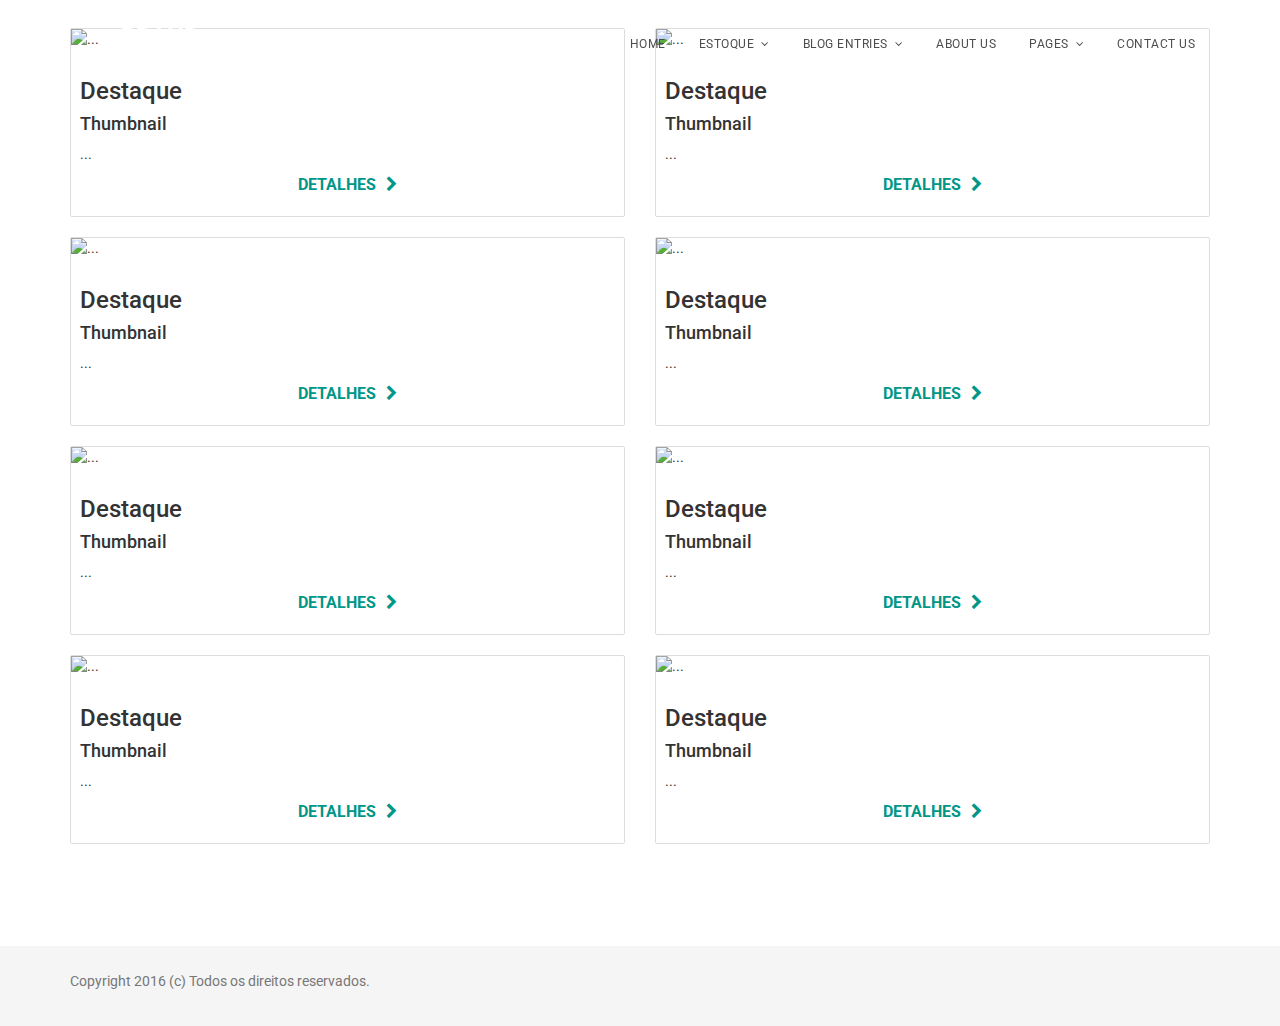
==== commit fa30b8ae: "Add header" ====
--- a/index.html
+++ b/index.html
@@ -1,184 +1,205 @@
 <!DOCTYPE html>
 <html lang="en">
-	<head>
-		<meta charset="utf-8">
-		<meta http-equiv="X-UA-Compatible" content="IE=edge">
-		<meta name="viewport" content="width=device-width, initial-scale=1">
-		<link href="css/bootstrap.min.css" rel="stylesheet">
-		<link rel="stylesheet" type="text/css" href="css/main.css">
-		<link rel="stylesheet" href="https://maxcdn.bootstrapcdn.com/font-awesome/4.5.0/css/font-awesome.min.css">
-		<link href='https://fonts.googleapis.com/css?family=Roboto:400,700,900,400italic&subset=latin,latin-ext' rel='stylesheet' type='text/css'>
-		<link rel="stylesheet" type="text/css" href="css/header.css">
-		<link rel="stylesheet" type="text/css" href="css/index.css">
-	</head>
-	<body>
-		<!-- NAVBAR HEADER -->
-		<div class="navbar navbar-minimal">
-			<div class="container-fluid nav-pad">
-				<div class="container">
-					<div class="navbar-header">
-						<button type="button" class="navbar-toggle" data-toggle="collapse" data-target=".navbar-responsive-collapse">
-						<span class="icon-bar"></span>
-						<span class="icon-bar"></span>
-						<span class="icon-bar"></span>
-						</button>
-						<a class="navbar-brand" href="javascript:void(0)">Brand<div class="ripple-container"></div></a>
-					</div>
-					<div class="navbar-collapse collapse navbar-responsive-collapse">
-						<ul class="nav navbar-nav navbar-right">
-							<li class="active"><a href="javascript:void(0)">Link</a></li>
-							<li><a href="javascript:void(0)">Link</a></li>
-							<li><a href="javascript:void(0)">Link</a></li>
-							<li><a href="javascript:void(0)">Link</a></li>
-							<li><a href="javascript:void(0)">Link</a></li>
-						</ul>
-					</div>
-				</div>
-			</div>
-		</div>
-		<!-- COMEÇO INDEX -->
-		<div class="post-nav">
-			<div class="container-fluid">
-				<div class="row">
-					<img src="http://placehold.it/1920x600" class="img-responsive hidden-sm hidden-xs" alt="">
-					<img src="http://placehold.it/768x400" class="img-responsive visible-sm-block visible-xs-block" alt="">
-				</div>
-			</div>
-			<div class="container-fluid bg-green mbottom-30">
-				<div class="container">
-					<form class="form-inline">
-						<div class="form-group mright-20">
-							<label for="exampleInputName2"> Palavra-Chave</label>
-							<input type="text" class="form-control" id="exampleInputName2" placeholder="Palavra-chave">
-						</div>
-						<div class="form-group mright-20">
-							<label class="checkbox-inline">
-								<input type="checkbox" id="inlineCheckbox1" value="option1"> Novo<br>
-								<input type="checkbox" id="inlineCheckbox2" value="option2"> Usado
-							</label>
-						</div>
-						<div class="form-group mright-20">
-							<label for="exampleInputName2"> de</label>
-							<input type="text" maxlength="4" class="form-control" id="exampleInputName2" placeholder="Ano">
-						</div>
-						<div class="form-group mright-20">
-							<label for="exampleInputName2"> até</label>
-							<input type="text" maxlength="4" class="form-control" id="exampleInputName2" placeholder="Ano">
-						</div>
-						<button type="submit" class="btn btn-success pull-right">Pesquisar</button>
-					</form>
-				</div>
-			</div>
-			<div class="container-fluid padhor-30">
-				<div class="container">
-					<div class="row">
-						<div class="col-md-6 col-sm-12 col-xs-12">
-							<div class="thumbnail">
-								<img src="http://placehold.it/800x500" class="img-responsive" alt="...">
-								<div class="caption">
-									<h3>Destaque</h3>
-									<h4>Thumbnail</h4>
-									<p>...</p>
-									<p class="details text-center text-uppercase"><a href="#">Detalhes<i class="fa fa-chevron-right mleft-10"></i></a></p>
-								</div>
-							</div>
-						</div>
-						<div class="col-md-6 col-sm-12 col-xs-12">
-							<div class="thumbnail">
-								<img src="http://placehold.it/800x500" class="img-responsive" alt="...">
-								<div class="caption">
-									<h3>Destaque</h3>
-									<h4>Thumbnail</h4>
-									<p>...</p>
-									<p class="details text-center text-uppercase"><a href="#">Detalhes<i class="fa fa-chevron-right mleft-10"></i></a></p>
-								</div>
-							</div>
-						</div>
-						<div class="col-md-6 col-sm-12 col-xs-12">
-							<div class="thumbnail">
-								<img src="http://placehold.it/800x500" class="img-responsive" alt="...">
-								<div class="caption">
-									<h3>Destaque</h3>
-									<h4>Thumbnail</h4>
-									<p>...</p>
-									<p class="details text-center text-uppercase"><a href="#">Detalhes<i class="fa fa-chevron-right mleft-10"></i></a></p>
-								</div>
-							</div>
-						</div>
-						<div class="col-md-6 col-sm-12 col-xs-12">
-							<div class="thumbnail">
-								<img src="http://placehold.it/800x500" class="img-responsive" alt="...">
-								<div class="caption">
-									<h3>Destaque</h3>
-									<h4>Thumbnail</h4>
-									<p>...</p>
-									<p class="details text-center text-uppercase"><a href="#">Detalhes<i class="fa fa-chevron-right mleft-10"></i></a></p>
-								</div>
-							</div>
-						</div>
-						<div class="col-md-6 col-sm-12 col-xs-12">
-							<div class="thumbnail">
-								<img src="http://placehold.it/800x500" class="img-responsive" alt="...">
-								<div class="caption">
-									<h3>Destaque</h3>
-									<h4>Thumbnail</h4>
-									<p>...</p>
-									<p class="details text-center text-uppercase"><a href="#">Detalhes<i class="fa fa-chevron-right mleft-10"></i></a></p>
-								</div>
-							</div>
-						</div>
-						<div class="col-md-6 col-sm-12 col-xs-12">
-							<div class="thumbnail">
-								<img src="http://placehold.it/800x500" class="img-responsive" alt="...">
-								<div class="caption">
-									<h3>Destaque</h3>
-									<h4>Thumbnail</h4>
-									<p>...</p>
-									<p class="details text-center text-uppercase"><a href="#">Detalhes<i class="fa fa-chevron-right mleft-10"></i></a></p>
-								</div>
-							</div>
-						</div>
-						<div class="col-md-6 col-sm-12 col-xs-12">
-							<div class="thumbnail">
-								<img src="http://placehold.it/800x500" class="img-responsive" alt="...">
-								<div class="caption">
-									<h3>Destaque</h3>
-									<h4>Thumbnail</h4>
-									<p>...</p>
-									<p class="details text-center text-uppercase"><a href="#">Detalhes<i class="fa fa-chevron-right mleft-10"></i></a></p>
-								</div>
-							</div>
-						</div>
-						<div class="col-md-6 col-sm-12 col-xs-12">
-							<div class="thumbnail">
-								<img src="http://placehold.it/800x500" class="img-responsive" alt="...">
-								<div class="caption">
-									<h3>Destaque</h3>
-									<h4>Thumbnail</h4>
-									<p>...</p>
-									<p class="details text-center text-uppercase"><a href="#">Detalhes<i class="fa fa-chevron-right mleft-10"></i></a></p>
-								</div>
-							</div>
-						</div>
-					</div>
-				</div>
-			</div>
-		</div>
-		
-		<!-- FOOTER -->
-		<style>
-		footer {
-		padding: 25px 0;
-		background-color: #F5F5F5;
-		}
-		</style>
-		<footer class="footer">
-			<div class="container">
-				<p class="text-muted">Copyright 2016 (c) Todos os direitos reservados.</p>
-			</div>
-		</footer>
-		<script src="js/jquery.js"></script>
-		<script src="js/jquery-ui.js"></script>
-		<script src="js/bootstrap.min.js"></script>
-	</body>
+    <head>
+        <meta charset="utf-8">
+        <meta http-equiv="X-UA-Compatible" content="IE=edge">
+        <meta name="viewport" content="width=device-width, initial-scale=1">
+        <link href="css/bootstrap.min.css" rel="stylesheet">
+        <link rel="stylesheet" type="text/css" href="css/main.css">
+        <link rel="stylesheet" href="https://maxcdn.bootstrapcdn.com/font-awesome/4.5.0/css/font-awesome.min.css">
+        <link href='https://fonts.googleapis.com/css?family=Roboto:400,700,900,400italic&subset=latin,latin-ext' rel='stylesheet' type='text/css'>
+        <link rel="stylesheet" type="text/css" href="css/header.css">
+        <link rel="stylesheet" type="text/css" href="css/index.css">
+    </head>
+    <body>
+        <div class="sidebar-menu-inner">
+            
+            <!-- NAVBAR HEADER -->
+            <header class="site-header">
+                <div id="main-header" class="main-header header-sticky">
+                    <div class="container clearfix">
+                        <div class="logo">
+                            <a href="http://torchtemplates.net/html/autocar/index.html">Brand</em></a>
+                        </div>
+                        <div class="header-right-toggle pull-right hidden-md hidden-lg">
+                            <a href="#site" class="side-menu-button"><i class="fa fa-bars"></i></a>
+                        </div>
+                        <nav class="main-navigation pull-right hidden-xs hidden-sm">
+                            <ul>
+                                <li><a href="#site">Home</a></li>
+                                <li><a href="#estoque" class="has-submenu">Estoque<i class="fa fa-angle-down"></i></a>
+                                    <!--                            <ul class="sub-menu">
+                                                                    <li><a href="http://torchtemplates.net/html/autocar/listing-2-columns.html">Car listing 2 columns</a></li>
+                                                                    <li><a href="http://torchtemplates.net/html/autocar/listing-3-columns.html">Car listing 3 columns</a></li>
+                                                                    <li><a href="http://torchtemplates.net/html/autocar/listing-4-columns.html">Car listing 4 columns</a></li>
+                                                                </ul>-->
+                                </li>
+                                <li><a href="http://torchtemplates.net/html/autocar/#" class="has-submenu">Blog Entries<i class="fa fa-angle-down"></i></a>
+                                    <ul class="sub-menu">
+                                        <li><a href="http://torchtemplates.net/html/autocar/blog.html">Blog Entries Classic</a></li>
+                                        <li><a href="http://torchtemplates.net/html/autocar/blog-grid.html">Blog Entries Grid</a></li>
+                                        <li><a href="http://torchtemplates.net/html/autocar/single-post.html">Single Post</a></li>
+                                    </ul>
+                                </li>
+                                <li><a href="http://torchtemplates.net/html/autocar/about.html">About Us</a></li>
+                                <li><a href="http://torchtemplates.net/html/autocar/#" class="has-submenu">Pages<i class="fa fa-angle-down"></i></a>
+                                    <ul class="sub-menu">
+                                        <li><a href="http://torchtemplates.net/html/autocar/single-car.html">Single Car Style 1</a></li>
+                                        <li><a href="http://torchtemplates.net/html/autocar/single-car-2.html">Single Car Style 2</a></li>
+                                        <li><a href="http://torchtemplates.net/html/autocar/shortcodes.html">Shortcodes Page</a></li>
+                                    </ul>
+                                </li>
+                                <li><a href="http://torchtemplates.net/html/autocar/contact.html">Contact Us</a></li>
+                            </ul>
+                        </nav>
+                    </div>
+                </div>
+            </header>
+            <!-- COMEÇO INDEX -->
+            <div class="post-nav">
+                <div class="container-fluid">
+                    <div class="row">
+                        <img src="http://placehold.it/1920x600" class="img-responsive hidden-sm hidden-xs" alt="">
+                        <img src="http://placehold.it/768x400" class="img-responsive visible-sm-block visible-xs-block" alt="">
+                    </div>
+                </div>
+                <div class="container-fluid bg-green mbottom-30">
+                    <div class="container">
+                        <form class="form-inline">
+                            <div class="form-group mright-20">
+                                <label for="exampleInputName2"> Palavra-Chave</label>
+                                <input type="text" class="form-control" id="exampleInputName2" placeholder="Palavra-chave">
+                            </div>
+                            <div class="form-group mright-20">
+                                <label class="checkbox-inline">
+                                    <input type="checkbox" id="inlineCheckbox1" value="option1"> Novo<br>
+                                    <input type="checkbox" id="inlineCheckbox2" value="option2"> Usado
+                                </label>
+                            </div>
+                            <div class="form-group mright-20">
+                                <label for="exampleInputName2"> de</label>
+                                <input type="text" maxlength="4" class="form-control" id="exampleInputName2" placeholder="Ano">
+                            </div>
+                            <div class="form-group mright-20">
+                                <label for="exampleInputName2"> até</label>
+                                <input type="text" maxlength="4" class="form-control" id="exampleInputName2" placeholder="Ano">
+                            </div>
+                            <button type="submit" class="btn btn-success pull-right">Pesquisar</button>
+                        </form>
+                    </div>
+                </div>
+                <div class="container-fluid padhor-30">
+                    <div class="container">
+                        <div class="row">
+                            <div class="col-md-6 col-sm-12 col-xs-12">
+                                <div class="thumbnail">
+                                    <img src="http://placehold.it/800x500" class="img-responsive" alt="...">
+                                    <div class="caption">
+                                        <h3>Destaque</h3>
+                                        <h4>Thumbnail</h4>
+                                        <p>...</p>
+                                        <p class="details text-center text-uppercase"><a href="#">Detalhes<i class="fa fa-chevron-right mleft-10"></i></a></p>
+                                    </div>
+                                </div>
+                            </div>
+                            <div class="col-md-6 col-sm-12 col-xs-12">
+                                <div class="thumbnail">
+                                    <img src="http://placehold.it/800x500" class="img-responsive" alt="...">
+                                    <div class="caption">
+                                        <h3>Destaque</h3>
+                                        <h4>Thumbnail</h4>
+                                        <p>...</p>
+                                        <p class="details text-center text-uppercase"><a href="#">Detalhes<i class="fa fa-chevron-right mleft-10"></i></a></p>
+                                    </div>
+                                </div>
+                            </div>
+                            <div class="col-md-6 col-sm-12 col-xs-12">
+                                <div class="thumbnail">
+                                    <img src="http://placehold.it/800x500" class="img-responsive" alt="...">
+                                    <div class="caption">
+                                        <h3>Destaque</h3>
+                                        <h4>Thumbnail</h4>
+                                        <p>...</p>
+                                        <p class="details text-center text-uppercase"><a href="#">Detalhes<i class="fa fa-chevron-right mleft-10"></i></a></p>
+                                    </div>
+                                </div>
+                            </div>
+                            <div class="col-md-6 col-sm-12 col-xs-12">
+                                <div class="thumbnail">
+                                    <img src="http://placehold.it/800x500" class="img-responsive" alt="...">
+                                    <div class="caption">
+                                        <h3>Destaque</h3>
+                                        <h4>Thumbnail</h4>
+                                        <p>...</p>
+                                        <p class="details text-center text-uppercase"><a href="#">Detalhes<i class="fa fa-chevron-right mleft-10"></i></a></p>
+                                    </div>
+                                </div>
+                            </div>
+                            <div class="col-md-6 col-sm-12 col-xs-12">
+                                <div class="thumbnail">
+                                    <img src="http://placehold.it/800x500" class="img-responsive" alt="...">
+                                    <div class="caption">
+                                        <h3>Destaque</h3>
+                                        <h4>Thumbnail</h4>
+                                        <p>...</p>
+                                        <p class="details text-center text-uppercase"><a href="#">Detalhes<i class="fa fa-chevron-right mleft-10"></i></a></p>
+                                    </div>
+                                </div>
+                            </div>
+                            <div class="col-md-6 col-sm-12 col-xs-12">
+                                <div class="thumbnail">
+                                    <img src="http://placehold.it/800x500" class="img-responsive" alt="...">
+                                    <div class="caption">
+                                        <h3>Destaque</h3>
+                                        <h4>Thumbnail</h4>
+                                        <p>...</p>
+                                        <p class="details text-center text-uppercase"><a href="#">Detalhes<i class="fa fa-chevron-right mleft-10"></i></a></p>
+                                    </div>
+                                </div>
+                            </div>
+                            <div class="col-md-6 col-sm-12 col-xs-12">
+                                <div class="thumbnail">
+                                    <img src="http://placehold.it/800x500" class="img-responsive" alt="...">
+                                    <div class="caption">
+                                        <h3>Destaque</h3>
+                                        <h4>Thumbnail</h4>
+                                        <p>...</p>
+                                        <p class="details text-center text-uppercase"><a href="#">Detalhes<i class="fa fa-chevron-right mleft-10"></i></a></p>
+                                    </div>
+                                </div>
+                            </div>
+                            <div class="col-md-6 col-sm-12 col-xs-12">
+                                <div class="thumbnail">
+                                    <img src="http://placehold.it/800x500" class="img-responsive" alt="...">
+                                    <div class="caption">
+                                        <h3>Destaque</h3>
+                                        <h4>Thumbnail</h4>
+                                        <p>...</p>
+                                        <p class="details text-center text-uppercase"><a href="#">Detalhes<i class="fa fa-chevron-right mleft-10"></i></a></p>
+                                    </div>
+                                </div>
+                            </div>
+                        </div>
+                    </div>
+                </div>
+            </div>
+        </div>
+
+        <!-- FOOTER -->
+        <style>
+            footer {
+                padding: 25px 0;
+                background-color: #F5F5F5;
+            }
+        </style>
+        <footer class="footer">
+            <div class="container">
+                <p class="text-muted">Copyright 2016 (c) Todos os direitos reservados.</p>
+            </div>
+        </footer>
+        <script src="js/jquery.js"></script>
+        <script src="js/jquery-ui.js"></script>
+        <script src="js/bootstrap.min.js"></script>
+        <script src="js/header.js"></script>
+    </body>
 </html>--- a/css/header.css
+++ b/css/header.css
@@ -1,64 +1,261 @@
-		.nav-pad {
-		padding: 15px 30px;
-		}
-		.navbar.navbar-minimal li {
-		min-width: 90px;
-		text-align: center;
-		}
-		.navbar.navbar-minimal {
-		color: #fff;
-		font-weight: 700;
-		}
-		.navbar .navbar-nav > .active > a, .navbar .navbar-nav > .active > a:hover, .navbar .navbar-nav > .active > a:focus {
-		color: #fff;
-		}
-		.navbar a {
-		color: #fff;
-		}
-		.navbar a:hover, a:focus, li:hover, li:hover {
-		color: #fff;
-		}
-		.navbar {
-		margin-bottom: 0 !important;
-		}
-		.navbar-brand {
-		color: #fff;
-		}
-		.nav>li>a:focus, .nav>li>a:hover {
-		text-decoration: none;
-		}
-		.navbar {
-		z-index: 1;
-		}
-		.navbar-minimal .navbar-toggle .icon-bar {
-		background-color: #888888;
-		}
-		@media screen and (max-width: 768px) {
-		.nav-pad {
-		padding: 0 10px;
-		}
-		.navbar.navbar-minimal li {
-		text-align: center;
-		}
-		.navbar.navbar-minimal {
-		color: #80CBC4;
-		font-weight: 700;
-		background-color: #F5F5F5;
-		box-shadow: 0 1px 2px #555;
-		}
-		.navbar .navbar-nav > .active > a, .navbar .navbar-nav > .active > a:hover, .navbar .navbar-nav > .active > a:focus {
-		color: #80CBC4;
-		}
-		.navbar a {
-		color: #80CBC4;
-		}
-		.navbar a:hover, a:focus, li:hover, li:hover {
-		color: #80CBC4;
-		}
-		.navbar {
-		margin-bottom: 0 !important;
-		}
-		.navbar-brand {
-		color: #80CBC4;
-		}
-		}+.site-header {
+  position: fixed;
+  width: 100%;
+  left: 0;
+  background-color: transparent;
+  z-index: 9999;
+  -webkit-transition: all 400ms;
+  -moz-transition: all 400ms;
+  -o-transition: all 400ms;
+  transition: all 400ms;
+}
+@media (max-width: 991px) {
+  .site-header {
+    position: relative;
+    background-color: transparent;
+  }
+}
+.site-header .inner-header {
+  padding: 0 105px;
+}
+@media (max-width: 991px) {
+  .site-header .inner-header {
+    padding: 0 15px;
+  }
+}
+.site-header .main-header .logo {
+  text-align: center;
+}
+.site-header .main-header .logo a {
+  width: 180px;
+  height: 90px;
+  padding: 20px 0px;
+  color: #ffffff;
+  font-size: 24px;
+  text-transform: uppercase;
+  font-weight: 700;
+  float: left;
+  background-color: transparent;
+}
+@media (max-width: 991px) {
+  .site-header .main-header .logo a {
+    background-color: transparent!important;
+  }
+}
+.site-header .main-header .logo em {
+  margin-top: -5px;
+  font-size: 10px;
+  display: block;
+  font-weight: 400;
+  font-style: normal;
+  color: #ffffff;
+}
+.scrolled-header {
+  position: fixed;
+  top: 0;
+  left: 0;
+  background-color: rgba(250, 250, 250, 0.95) !important;
+  -webkit-transition: opacity 2s fade-in;
+  -moz-transition: opacity 2s fade-in;
+  -o-transition: opacity 2s fade-in;
+  -ms-transition: opacity 2s fade-in;
+  transition: opacity 2s fade-in;
+  box-shadow: 0px 5px 5px rgba(0, 0, 0, 0.2);
+}
+@media (max-width: 991px) {
+  .scrolled-header {
+    background-color: rgba(255, 186, 0, 0.95) !important;
+  }
+}
+.scrolled-header .logo a {
+  height: 70px!important;
+  padding: 10px 0px!important;
+  background-color: transparent;
+  color: #80CBC4 !important;
+  -webkit-transition: all 400ms;
+  -moz-transition: all 400ms;
+  -o-transition: all 400ms;
+  transition: all 400ms;
+}
+.scrolled-header nav.main-navigation ul li a {
+  padding-top: 10px !important;
+  padding-bottom: 10px !important;
+  -webkit-transition: all 400ms;
+  -moz-transition: all 400ms;
+  -o-transition: all 400ms;
+  transition: all 400ms;
+}
+.scrolled-header nav.main-navigation ul li ul.sub-menu {
+  top: 70px!important;
+}
+.scrolled-header .header-right-toggle {
+  padding: 15px 10px;
+}
+.header-right-toggle {
+  padding: 25px 10px;
+}
+.header-right-toggle a {
+  font-size: 14px;
+  letter-spacing: 1px;
+  color: #ffffff !important;
+  background-color: #18428c;
+  width: 40px;
+  height: 40px;
+  display: inline-block;
+  line-height: 42px;
+  text-align: center;
+}
+.scrolled-header nav.main-navigation ul li a {
+  padding-top: 10px !important;
+  padding-bottom: 10px !important;
+  -webkit-transition: all 400ms;
+  -moz-transition: all 400ms;
+  -o-transition: all 400ms;
+  transition: all 400ms;
+}
+.scrolled-header nav.main-navigation ul li ul.sub-menu {
+  top: 70px!important;
+}
+nav.main-navigation {
+  position: relative;
+  z-index: 20;
+}
+nav.main-navigation ul {
+  margin: 0;
+  padding: 0;
+  list-style: none;
+}
+nav.main-navigation ul li {
+  position: relative;
+  display: inline-block;
+  padding: 16px 10px;
+}
+nav.main-navigation ul li ul.sub-menu {
+  position: absolute;
+  top: 90px!important;
+  left: 0;
+  width: 190px;
+  background-color: rgba(250, 250, 250, 0.95);
+  border-top: 3px solid #ffba00;
+  visibility: hidden;
+  opacity: 0;
+  -moz-transform: translate3d(0, 20px, 0);
+  -o-transform: translate3d(0, 20px, 0);
+  -ms-transform: translate3d(0, 20px, 0);
+  -webkit-transform: translate3d(0, 20px, 0);
+  transform: translate3d(0, 20px, 0);
+  -moz-transition: all 0.3s;
+  -webkit-transition: all 0.3s;
+  -o-transition: all 0.3s;
+  transition: all 0.3s;
+}
+nav.main-navigation ul li ul.sub-menu li {
+  display: block;
+  padding: 0;
+  margin: 0;
+}
+nav.main-navigation ul li ul.sub-menu li a {
+  text-transform: capitalize;
+  border-bottom: 1px solid #eeeeee;
+  color: #272727;
+  font-size: 12px;
+  font-weight: 400;
+  padding: 12px 20px;
+}
+nav.main-navigation ul li:hover ul.sub-menu {
+  visibility: visible;
+  opacity: 1;
+  -moz-transform: translate3d(0, 0, 0);
+  -o-transform: translate3d(0, 0, 0);
+  -ms-transform: translate3d(0, 0, 0);
+  -webkit-transform: translate3d(0, 0, 0);
+  transform: translate3d(0, 0, 0);
+}
+nav.main-navigation ul a {
+  font-size: 12px;
+  letter-spacing: 0.5px;
+  text-transform: uppercase;
+  color: #4d4d4d;
+  display: block;
+  padding: 20px 5px;
+}
+nav.main-navigation ul a i {
+  margin-left: 7px;
+}
+@media (min-width: 992px) and (max-width: 1200px) {
+  nav.main-navigation ul a {
+    padding: 15px 0;
+  }
+}
+nav.responsive-menu ul {
+  padding: 25px 15px;
+  margin: 0;
+  padding: 0;
+  width: 100%;
+  display: inline-block;
+  list-style: none;
+  float: left;
+}
+nav.responsive-menu ul li {
+  margin: 1px 0px;
+  display: block;
+  position: relative;
+}
+nav.responsive-menu ul li .show-submenu {
+  position: absolute;
+  top: 0;
+  right: 15px;
+  cursor: pointer;
+  color: #ffffff;
+}
+nav.responsive-menu ul li .show-submenu i {
+  width: 47px;
+  height: 47px;
+  background-color: #13346e;
+  text-align: center;
+  display: inline-block;
+  line-height: 47px;
+}
+nav.responsive-menu ul li .sub-menu {
+  display: none;
+  padding: 0 0 0 0px;
+}
+nav.responsive-menu ul li .sub-menu.open {
+  display: block;
+}
+nav.responsive-menu ul li .sub-menu li {
+  position: relative;
+  z-index: 9;
+  margin: 0;
+  padding: 0 0 0 10px;
+}
+nav.responsive-menu ul li .sub-menu li:before {
+  content: '-';
+  position: absolute;
+  left: 25px;
+  color: #ffffff;
+  top: 8px;
+}
+nav.responsive-menu ul li .sub-menu li:last-child {
+  padding: 0 0 0px 10px;
+  margin: 0 0 10px 0px;
+  border-bottom: 1px solid #18428c;
+}
+nav.responsive-menu ul li .sub-menu a {
+  padding: 10px 30px;
+  text-transform: capitalize;
+  color: #ffffff;
+  background-color: #123269;
+  margin-right: 15px;
+  margin-top: 1px;
+}
+nav.responsive-menu a {
+  font-size: 12px;
+  text-transform: uppercase;
+  display: block;
+  letter-spacing: 0.5px;
+  padding: 15px 15px;
+  margin: 0;
+  color: #ffffff;
+  background-color: #143876;
+}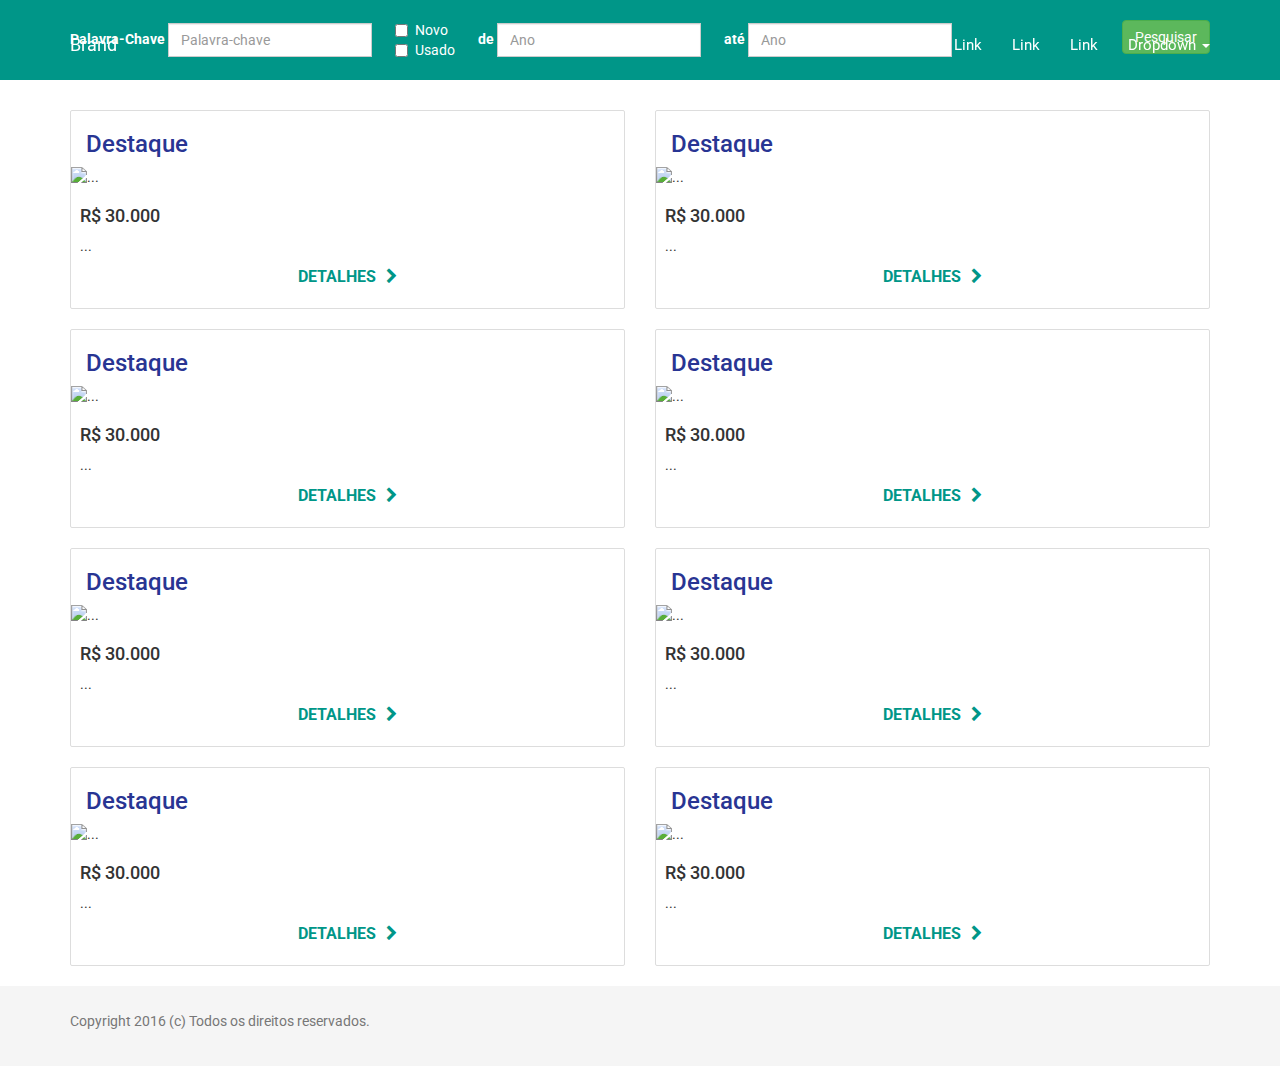
==== commit c59c300f: "Header scroll adaptado" ====
--- a/index.html
+++ b/index.html
@@ -1,205 +1,203 @@
 <!DOCTYPE html>
 <html lang="en">
-    <head>
-        <meta charset="utf-8">
-        <meta http-equiv="X-UA-Compatible" content="IE=edge">
-        <meta name="viewport" content="width=device-width, initial-scale=1">
-        <link href="css/bootstrap.min.css" rel="stylesheet">
-        <link rel="stylesheet" type="text/css" href="css/main.css">
-        <link rel="stylesheet" href="https://maxcdn.bootstrapcdn.com/font-awesome/4.5.0/css/font-awesome.min.css">
-        <link href='https://fonts.googleapis.com/css?family=Roboto:400,700,900,400italic&subset=latin,latin-ext' rel='stylesheet' type='text/css'>
-        <link rel="stylesheet" type="text/css" href="css/header.css">
-        <link rel="stylesheet" type="text/css" href="css/index.css">
-    </head>
-    <body>
-        <div class="sidebar-menu-inner">
-            
-            <!-- NAVBAR HEADER -->
-            <header class="site-header">
-                <div id="main-header" class="main-header header-sticky">
-                    <div class="container clearfix">
-                        <div class="logo">
-                            <a href="http://torchtemplates.net/html/autocar/index.html">Brand</em></a>
-                        </div>
-                        <div class="header-right-toggle pull-right hidden-md hidden-lg">
-                            <a href="#site" class="side-menu-button"><i class="fa fa-bars"></i></a>
-                        </div>
-                        <nav class="main-navigation pull-right hidden-xs hidden-sm">
-                            <ul>
-                                <li><a href="#site">Home</a></li>
-                                <li><a href="#estoque" class="has-submenu">Estoque<i class="fa fa-angle-down"></i></a>
-                                    <!--                            <ul class="sub-menu">
-                                                                    <li><a href="http://torchtemplates.net/html/autocar/listing-2-columns.html">Car listing 2 columns</a></li>
-                                                                    <li><a href="http://torchtemplates.net/html/autocar/listing-3-columns.html">Car listing 3 columns</a></li>
-                                                                    <li><a href="http://torchtemplates.net/html/autocar/listing-4-columns.html">Car listing 4 columns</a></li>
-                                                                </ul>-->
-                                </li>
-                                <li><a href="http://torchtemplates.net/html/autocar/#" class="has-submenu">Blog Entries<i class="fa fa-angle-down"></i></a>
-                                    <ul class="sub-menu">
-                                        <li><a href="http://torchtemplates.net/html/autocar/blog.html">Blog Entries Classic</a></li>
-                                        <li><a href="http://torchtemplates.net/html/autocar/blog-grid.html">Blog Entries Grid</a></li>
-                                        <li><a href="http://torchtemplates.net/html/autocar/single-post.html">Single Post</a></li>
-                                    </ul>
-                                </li>
-                                <li><a href="http://torchtemplates.net/html/autocar/about.html">About Us</a></li>
-                                <li><a href="http://torchtemplates.net/html/autocar/#" class="has-submenu">Pages<i class="fa fa-angle-down"></i></a>
-                                    <ul class="sub-menu">
-                                        <li><a href="http://torchtemplates.net/html/autocar/single-car.html">Single Car Style 1</a></li>
-                                        <li><a href="http://torchtemplates.net/html/autocar/single-car-2.html">Single Car Style 2</a></li>
-                                        <li><a href="http://torchtemplates.net/html/autocar/shortcodes.html">Shortcodes Page</a></li>
-                                    </ul>
-                                </li>
-                                <li><a href="http://torchtemplates.net/html/autocar/contact.html">Contact Us</a></li>
-                            </ul>
-                        </nav>
-                    </div>
-                </div>
-            </header>
-            <!-- COMEÇO INDEX -->
-            <div class="post-nav">
-                <div class="container-fluid">
-                    <div class="row">
-                        <img src="http://placehold.it/1920x600" class="img-responsive hidden-sm hidden-xs" alt="">
-                        <img src="http://placehold.it/768x400" class="img-responsive visible-sm-block visible-xs-block" alt="">
-                    </div>
-                </div>
-                <div class="container-fluid bg-green mbottom-30">
-                    <div class="container">
-                        <form class="form-inline">
-                            <div class="form-group mright-20">
-                                <label for="exampleInputName2"> Palavra-Chave</label>
-                                <input type="text" class="form-control" id="exampleInputName2" placeholder="Palavra-chave">
-                            </div>
-                            <div class="form-group mright-20">
-                                <label class="checkbox-inline">
-                                    <input type="checkbox" id="inlineCheckbox1" value="option1"> Novo<br>
-                                    <input type="checkbox" id="inlineCheckbox2" value="option2"> Usado
-                                </label>
-                            </div>
-                            <div class="form-group mright-20">
-                                <label for="exampleInputName2"> de</label>
-                                <input type="text" maxlength="4" class="form-control" id="exampleInputName2" placeholder="Ano">
-                            </div>
-                            <div class="form-group mright-20">
-                                <label for="exampleInputName2"> até</label>
-                                <input type="text" maxlength="4" class="form-control" id="exampleInputName2" placeholder="Ano">
-                            </div>
-                            <button type="submit" class="btn btn-success pull-right">Pesquisar</button>
-                        </form>
-                    </div>
-                </div>
-                <div class="container-fluid padhor-30">
-                    <div class="container">
-                        <div class="row">
-                            <div class="col-md-6 col-sm-12 col-xs-12">
-                                <div class="thumbnail">
-                                    <img src="http://placehold.it/800x500" class="img-responsive" alt="...">
-                                    <div class="caption">
-                                        <h3>Destaque</h3>
-                                        <h4>Thumbnail</h4>
-                                        <p>...</p>
-                                        <p class="details text-center text-uppercase"><a href="#">Detalhes<i class="fa fa-chevron-right mleft-10"></i></a></p>
-                                    </div>
-                                </div>
-                            </div>
-                            <div class="col-md-6 col-sm-12 col-xs-12">
-                                <div class="thumbnail">
-                                    <img src="http://placehold.it/800x500" class="img-responsive" alt="...">
-                                    <div class="caption">
-                                        <h3>Destaque</h3>
-                                        <h4>Thumbnail</h4>
-                                        <p>...</p>
-                                        <p class="details text-center text-uppercase"><a href="#">Detalhes<i class="fa fa-chevron-right mleft-10"></i></a></p>
-                                    </div>
-                                </div>
-                            </div>
-                            <div class="col-md-6 col-sm-12 col-xs-12">
-                                <div class="thumbnail">
-                                    <img src="http://placehold.it/800x500" class="img-responsive" alt="...">
-                                    <div class="caption">
-                                        <h3>Destaque</h3>
-                                        <h4>Thumbnail</h4>
-                                        <p>...</p>
-                                        <p class="details text-center text-uppercase"><a href="#">Detalhes<i class="fa fa-chevron-right mleft-10"></i></a></p>
-                                    </div>
-                                </div>
-                            </div>
-                            <div class="col-md-6 col-sm-12 col-xs-12">
-                                <div class="thumbnail">
-                                    <img src="http://placehold.it/800x500" class="img-responsive" alt="...">
-                                    <div class="caption">
-                                        <h3>Destaque</h3>
-                                        <h4>Thumbnail</h4>
-                                        <p>...</p>
-                                        <p class="details text-center text-uppercase"><a href="#">Detalhes<i class="fa fa-chevron-right mleft-10"></i></a></p>
-                                    </div>
-                                </div>
-                            </div>
-                            <div class="col-md-6 col-sm-12 col-xs-12">
-                                <div class="thumbnail">
-                                    <img src="http://placehold.it/800x500" class="img-responsive" alt="...">
-                                    <div class="caption">
-                                        <h3>Destaque</h3>
-                                        <h4>Thumbnail</h4>
-                                        <p>...</p>
-                                        <p class="details text-center text-uppercase"><a href="#">Detalhes<i class="fa fa-chevron-right mleft-10"></i></a></p>
-                                    </div>
-                                </div>
-                            </div>
-                            <div class="col-md-6 col-sm-12 col-xs-12">
-                                <div class="thumbnail">
-                                    <img src="http://placehold.it/800x500" class="img-responsive" alt="...">
-                                    <div class="caption">
-                                        <h3>Destaque</h3>
-                                        <h4>Thumbnail</h4>
-                                        <p>...</p>
-                                        <p class="details text-center text-uppercase"><a href="#">Detalhes<i class="fa fa-chevron-right mleft-10"></i></a></p>
-                                    </div>
-                                </div>
-                            </div>
-                            <div class="col-md-6 col-sm-12 col-xs-12">
-                                <div class="thumbnail">
-                                    <img src="http://placehold.it/800x500" class="img-responsive" alt="...">
-                                    <div class="caption">
-                                        <h3>Destaque</h3>
-                                        <h4>Thumbnail</h4>
-                                        <p>...</p>
-                                        <p class="details text-center text-uppercase"><a href="#">Detalhes<i class="fa fa-chevron-right mleft-10"></i></a></p>
-                                    </div>
-                                </div>
-                            </div>
-                            <div class="col-md-6 col-sm-12 col-xs-12">
-                                <div class="thumbnail">
-                                    <img src="http://placehold.it/800x500" class="img-responsive" alt="...">
-                                    <div class="caption">
-                                        <h3>Destaque</h3>
-                                        <h4>Thumbnail</h4>
-                                        <p>...</p>
-                                        <p class="details text-center text-uppercase"><a href="#">Detalhes<i class="fa fa-chevron-right mleft-10"></i></a></p>
-                                    </div>
-                                </div>
-                            </div>
-                        </div>
-                    </div>
-                </div>
-            </div>
-        </div>
-
-        <!-- FOOTER -->
-        <style>
-            footer {
-                padding: 25px 0;
-                background-color: #F5F5F5;
-            }
-        </style>
-        <footer class="footer">
-            <div class="container">
-                <p class="text-muted">Copyright 2016 (c) Todos os direitos reservados.</p>
-            </div>
-        </footer>
-        <script src="js/jquery.js"></script>
-        <script src="js/jquery-ui.js"></script>
-        <script src="js/bootstrap.min.js"></script>
-        <script src="js/header.js"></script>
-    </body>
+	<head>
+		<meta charset="utf-8">
+		<meta http-equiv="X-UA-Compatible" content="IE=edge">
+		<meta name="viewport" content="width=device-width, initial-scale=1">
+		<link href="css/bootstrap.min.css" rel="stylesheet">
+		<link rel="stylesheet" type="text/css" href="css/main.css">
+		<link rel="stylesheet" href="https://maxcdn.bootstrapcdn.com/font-awesome/4.5.0/css/font-awesome.min.css">
+		<link href='https://fonts.googleapis.com/css?family=Roboto:400,700,900,400italic&subset=latin,latin-ext' rel='stylesheet' type='text/css'>
+		<link rel="stylesheet" type="text/css" href="css/index.css">
+		<link rel="stylesheet" type="text/css" href="css/header.css">
+	</head>
+	<header>
+		<div id="custom-nav" class="navbar navbar-default navbar-fixed-top">
+			<div class="container">
+				<div class="navbar-header">
+					<button type="button" class="navbar-toggle" data-toggle="collapse" data-target=".navbar-top-collapse">
+					<span class="sr-only">Toggle navigation</span>
+					<span class="icon-bar"></span>
+					<span class="icon-bar"></span>
+					<span class="icon-bar"></span>
+					</button>
+					<a class="navbar-brand" href="#">Brand</a>
+					</div>
+					<div class="collapse navbar-collapse navbar-top-collapse">
+						<ul class="nav navbar-nav navbar-right">
+							<li class="active"><a href="javascript:void(0)">Link</a></li>
+							<li><a href="javascript:void(0)">Link</a></li>
+							<li><a href="javascript:void(0)">Link</a></li>
+							<li><a href="javascript:void(0)">Link</a></li>
+							<li><a href="javascript:void(0)">Link</a></li>
+							<li class="dropdown">
+								<a href="#" class="dropdown-toggle" data-toggle="dropdown" role="button" aria-haspopup="true" aria-expanded="false">Dropdown <span class="caret"></span></a>
+								<ul class="dropdown-menu">
+									<li><a href="#">Action</a></li>
+									<li><a href="#">Another action</a></li>
+									<li><a href="#">Something else here</a></li>
+								</ul>
+							</li>
+						</ul>
+					</div>
+				</div>
+			</div>
+		</header>
+		<body>
+			<div class="post-nav">
+				<div class="container-fluid">
+					<div class="row">
+						<img src="http://placehold.it/1920x600" class="img-responsive hidden-sm hidden-xs" alt="">
+						<img src="http://placehold.it/768x400" class="img-responsive visible-sm-block visible-xs-block" alt="">
+					</div>
+				</div>
+				<div class="container-fluid bg-green mbottom-30">
+					<div class="container">
+						<form class="form-inline">
+							<div class="form-group mright-20">
+								<label for="exampleInputName2"> Palavra-Chave</label>
+								<input type="text" class="form-control" id="exampleInputName2" placeholder="Palavra-chave">
+							</div>
+							<div class="form-group mright-20">
+								<label class="checkbox-inline">
+									<input type="checkbox" id="inlineCheckbox1" value="option1"> Novo<br>
+									<input type="checkbox" id="inlineCheckbox2" value="option2"> Usado
+								</label>
+							</div>
+							<div class="form-group mright-20">
+								<label for="exampleInputName2"> de</label>
+								<input type="text" maxlength="4" class="form-control" id="exampleInputName2" placeholder="Ano">
+							</div>
+							<div class="form-group mright-20">
+								<label for="exampleInputName2"> até</label>
+								<input type="text" maxlength="4" class="form-control" id="exampleInputName2" placeholder="Ano">
+							</div>
+							<button type="submit" class="btn btn-success pull-right">Pesquisar</button>
+						</form>
+					</div>
+				</div>
+				<div class="container-fluid">
+					<div class="container">
+						<div class="row">
+							<div class="col-md-6 col-sm-12 col-xs-12">
+								<div class="thumbnail">
+									<h3>Destaque</h3>
+									<img src="http://placehold.it/800x500" class="img-responsive" alt="...">
+									<div class="caption">
+										<h4>R$ 30.000</h4>
+										<p>...</p>
+										<p class="details text-center text-uppercase"><a href="#">Detalhes<i class="fa fa-chevron-right mleft-10"></i></a></p>
+									</div>
+								</div>
+							</div>
+							<div class="col-md-6 col-sm-12 col-xs-12">
+								<div class="thumbnail">
+									<h3>Destaque</h3>
+									<img src="http://placehold.it/800x500" class="img-responsive" alt="...">
+									<div class="caption">
+										<h4>R$ 30.000</h4>
+										<p>...</p>
+										<p class="details text-center text-uppercase"><a href="#">Detalhes<i class="fa fa-chevron-right mleft-10"></i></a></p>
+									</div>
+								</div>
+							</div>
+							<div class="col-md-6 col-sm-12 col-xs-12">
+								<div class="thumbnail">
+									<h3>Destaque</h3>
+									<img src="http://placehold.it/800x500" class="img-responsive" alt="...">
+									<div class="caption">
+										<h4>R$ 30.000</h4>
+										<p>...</p>
+										<p class="details text-center text-uppercase"><a href="#">Detalhes<i class="fa fa-chevron-right mleft-10"></i></a></p>
+									</div>
+								</div>
+							</div>
+							<div class="col-md-6 col-sm-12 col-xs-12">
+								<div class="thumbnail">
+									<h3>Destaque</h3>
+									<img src="http://placehold.it/800x500" class="img-responsive" alt="...">
+									<div class="caption">
+										<h4>R$ 30.000</h4>
+										<p>...</p>
+										<p class="details text-center text-uppercase"><a href="#">Detalhes<i class="fa fa-chevron-right mleft-10"></i></a></p>
+									</div>
+								</div>
+							</div>
+							<div class="col-md-6 col-sm-12 col-xs-12">
+								<div class="thumbnail">
+									<h3>Destaque</h3>
+									<img src="http://placehold.it/800x500" class="img-responsive" alt="...">
+									<div class="caption">
+										<h4>R$ 30.000</h4>
+										<p>...</p>
+										<p class="details text-center text-uppercase"><a href="#">Detalhes<i class="fa fa-chevron-right mleft-10"></i></a></p>
+									</div>
+								</div>
+							</div>
+							<div class="col-md-6 col-sm-12 col-xs-12">
+								<div class="thumbnail">
+									<h3>Destaque</h3>
+									<img src="http://placehold.it/800x500" class="img-responsive" alt="...">
+									<div class="caption">
+										<h4>R$ 30.000</h4>
+										<p>...</p>
+										<p class="details text-center text-uppercase"><a href="#">Detalhes<i class="fa fa-chevron-right mleft-10"></i></a></p>
+									</div>
+								</div>
+							</div>
+							<div class="col-md-6 col-sm-12 col-xs-12">
+								<div class="thumbnail">
+									<h3>Destaque</h3>
+									<img src="http://placehold.it/800x500" class="img-responsive" alt="...">
+									<div class="caption">
+										<h4>R$ 30.000</h4>
+										<p>...</p>
+										<p class="details text-center text-uppercase"><a href="#">Detalhes<i class="fa fa-chevron-right mleft-10"></i></a></p>
+									</div>
+								</div>
+							</div>
+							<div class="col-md-6 col-sm-12 col-xs-12">
+								<div class="thumbnail">
+									<h3>Destaque</h3>
+									<img src="http://placehold.it/800x500" class="img-responsive" alt="...">
+									<div class="caption">
+										<h4>R$ 30.000</h4>
+										<p>...</p>
+										<p class="details text-center text-uppercase"><a href="#">Detalhes<i class="fa fa-chevron-right mleft-10"></i></a></p>
+									</div>
+								</div>
+							</div>
+						</div>
+					</div>
+				</div>
+			</div>
+			
+			<!-- FOOTER -->
+			<style>
+			footer {
+			padding: 25px 0;
+			background-color: #F5F5F5;
+			}
+			</style>
+			<footer class="footer">
+				<div class="container">
+					<p class="text-muted">Copyright 2016 (c) Todos os direitos reservados.</p>
+				</div>
+			</footer>
+			<script src="js/jquery.js"></script>
+			<script src="js/jquery-ui.js"></script>
+			<script src="js/bootstrap.min.js"></script>
+			<script>
+			$(window).scroll(function() {
+			if ($(".navbar").offset().top > 50) {
+			$('#custom-nav').addClass('affix');
+			$(".navbar-fixed-top").addClass("top-nav-collapse");
+			} else {
+			$('#custom-nav').removeClass('affix');
+			$(".navbar-fixed-top").removeClass("top-nav-collapse");
+								}
+			});</script>
+		</body>
+	</html>
+</body>
 </html>--- a/css/index.css
+++ b/css/index.css
@@ -3,7 +3,7 @@
 			font-family: 'Roboto', sans-serif;
 		}
 		.bg-green {
-		background-color: #80CBC4;
+		background-color: #009688;
 		padding: 20px 0;
 		color: #fff;
 		}
@@ -24,12 +24,7 @@
 			font-weight: 700;
 			text-decoration: none;
 		}
-		.post-nav {
-			bottom: 82px;
-			position: relative;
-		}
-		@media screen and (max-width: 768px) {
-			.post-nav {
-			bottom: 0;
-		}
+		.thumbnail h3 {
+			padding: 0 15px;
+			color: #283593;
 		}--- a/css/header.css
+++ b/css/header.css
@@ -1,261 +1,72 @@
-.site-header {
-  position: fixed;
-  width: 100%;
-  left: 0;
-  background-color: transparent;
-  z-index: 9999;
-  -webkit-transition: all 400ms;
-  -moz-transition: all 400ms;
-  -o-transition: all 400ms;
-  transition: all 400ms;
-}
-@media (max-width: 991px) {
-  .site-header {
-    position: relative;
-    background-color: transparent;
-  }
-}
-.site-header .inner-header {
-  padding: 0 105px;
-}
-@media (max-width: 991px) {
-  .site-header .inner-header {
-    padding: 0 15px;
-  }
-}
-.site-header .main-header .logo {
-  text-align: center;
-}
-.site-header .main-header .logo a {
-  width: 180px;
-  height: 90px;
-  padding: 20px 0px;
-  color: #ffffff;
-  font-size: 24px;
-  text-transform: uppercase;
-  font-weight: 700;
-  float: left;
-  background-color: transparent;
-}
-@media (max-width: 991px) {
-  .site-header .main-header .logo a {
-    background-color: transparent!important;
-  }
-}
-.site-header .main-header .logo em {
-  margin-top: -5px;
-  font-size: 10px;
-  display: block;
-  font-weight: 400;
-  font-style: normal;
-  color: #ffffff;
-}
-.scrolled-header {
-  position: fixed;
-  top: 0;
-  left: 0;
-  background-color: rgba(250, 250, 250, 0.95) !important;
-  -webkit-transition: opacity 2s fade-in;
-  -moz-transition: opacity 2s fade-in;
-  -o-transition: opacity 2s fade-in;
-  -ms-transition: opacity 2s fade-in;
-  transition: opacity 2s fade-in;
-  box-shadow: 0px 5px 5px rgba(0, 0, 0, 0.2);
-}
-@media (max-width: 991px) {
-  .scrolled-header {
-    background-color: rgba(255, 186, 0, 0.95) !important;
-  }
-}
-.scrolled-header .logo a {
-  height: 70px!important;
-  padding: 10px 0px!important;
-  background-color: transparent;
-  color: #80CBC4 !important;
-  -webkit-transition: all 400ms;
-  -moz-transition: all 400ms;
-  -o-transition: all 400ms;
-  transition: all 400ms;
-}
-.scrolled-header nav.main-navigation ul li a {
-  padding-top: 10px !important;
-  padding-bottom: 10px !important;
-  -webkit-transition: all 400ms;
-  -moz-transition: all 400ms;
-  -o-transition: all 400ms;
-  transition: all 400ms;
-}
-.scrolled-header nav.main-navigation ul li ul.sub-menu {
-  top: 70px!important;
-}
-.scrolled-header .header-right-toggle {
-  padding: 15px 10px;
-}
-.header-right-toggle {
-  padding: 25px 10px;
-}
-.header-right-toggle a {
-  font-size: 14px;
-  letter-spacing: 1px;
-  color: #ffffff !important;
-  background-color: #18428c;
-  width: 40px;
-  height: 40px;
-  display: inline-block;
-  line-height: 42px;
-  text-align: center;
-}
-.scrolled-header nav.main-navigation ul li a {
-  padding-top: 10px !important;
-  padding-bottom: 10px !important;
-  -webkit-transition: all 400ms;
-  -moz-transition: all 400ms;
-  -o-transition: all 400ms;
-  transition: all 400ms;
-}
-.scrolled-header nav.main-navigation ul li ul.sub-menu {
-  top: 70px!important;
-}
-nav.main-navigation {
-  position: relative;
-  z-index: 20;
-}
-nav.main-navigation ul {
-  margin: 0;
-  padding: 0;
-  list-style: none;
-}
-nav.main-navigation ul li {
-  position: relative;
-  display: inline-block;
-  padding: 16px 10px;
-}
-nav.main-navigation ul li ul.sub-menu {
-  position: absolute;
-  top: 90px!important;
-  left: 0;
-  width: 190px;
-  background-color: rgba(250, 250, 250, 0.95);
-  border-top: 3px solid #ffba00;
-  visibility: hidden;
-  opacity: 0;
-  -moz-transform: translate3d(0, 20px, 0);
-  -o-transform: translate3d(0, 20px, 0);
-  -ms-transform: translate3d(0, 20px, 0);
-  -webkit-transform: translate3d(0, 20px, 0);
-  transform: translate3d(0, 20px, 0);
-  -moz-transition: all 0.3s;
-  -webkit-transition: all 0.3s;
-  -o-transition: all 0.3s;
-  transition: all 0.3s;
-}
-nav.main-navigation ul li ul.sub-menu li {
-  display: block;
-  padding: 0;
-  margin: 0;
-}
-nav.main-navigation ul li ul.sub-menu li a {
-  text-transform: capitalize;
-  border-bottom: 1px solid #eeeeee;
-  color: #272727;
-  font-size: 12px;
-  font-weight: 400;
-  padding: 12px 20px;
-}
-nav.main-navigation ul li:hover ul.sub-menu {
-  visibility: visible;
-  opacity: 1;
-  -moz-transform: translate3d(0, 0, 0);
-  -o-transform: translate3d(0, 0, 0);
-  -ms-transform: translate3d(0, 0, 0);
-  -webkit-transform: translate3d(0, 0, 0);
-  transform: translate3d(0, 0, 0);
-}
-nav.main-navigation ul a {
-  font-size: 12px;
-  letter-spacing: 0.5px;
-  text-transform: uppercase;
-  color: #4d4d4d;
-  display: block;
-  padding: 20px 5px;
-}
-nav.main-navigation ul a i {
-  margin-left: 7px;
-}
-@media (min-width: 992px) and (max-width: 1200px) {
-  nav.main-navigation ul a {
-    padding: 15px 0;
-  }
-}
-nav.responsive-menu ul {
-  padding: 25px 15px;
-  margin: 0;
-  padding: 0;
-  width: 100%;
-  display: inline-block;
-  list-style: none;
-  float: left;
-}
-nav.responsive-menu ul li {
-  margin: 1px 0px;
-  display: block;
-  position: relative;
-}
-nav.responsive-menu ul li .show-submenu {
-  position: absolute;
-  top: 0;
-  right: 15px;
-  cursor: pointer;
-  color: #ffffff;
-}
-nav.responsive-menu ul li .show-submenu i {
-  width: 47px;
-  height: 47px;
-  background-color: #13346e;
-  text-align: center;
-  display: inline-block;
-  line-height: 47px;
-}
-nav.responsive-menu ul li .sub-menu {
-  display: none;
-  padding: 0 0 0 0px;
-}
-nav.responsive-menu ul li .sub-menu.open {
-  display: block;
-}
-nav.responsive-menu ul li .sub-menu li {
-  position: relative;
-  z-index: 9;
-  margin: 0;
-  padding: 0 0 0 10px;
-}
-nav.responsive-menu ul li .sub-menu li:before {
-  content: '-';
-  position: absolute;
-  left: 25px;
-  color: #ffffff;
-  top: 8px;
-}
-nav.responsive-menu ul li .sub-menu li:last-child {
-  padding: 0 0 0px 10px;
-  margin: 0 0 10px 0px;
-  border-bottom: 1px solid #18428c;
-}
-nav.responsive-menu ul li .sub-menu a {
-  padding: 10px 30px;
-  text-transform: capitalize;
-  color: #ffffff;
-  background-color: #123269;
-  margin-right: 15px;
-  margin-top: 1px;
-}
-nav.responsive-menu a {
-  font-size: 12px;
-  text-transform: uppercase;
-  display: block;
-  letter-spacing: 0.5px;
-  padding: 15px 15px;
-  margin: 0;
-  color: #ffffff;
-  background-color: #143876;
-}+@media screen and (min-width: 768px){
+		/* Styles before scroll */
+		#custom-nav {
+		background-color: rgba(0,0,0,0);
+		border: 0;
+		box-shadow: none;
+		z-index: 999;
+		-webkit-font-smoothing: antialiased;
+		-moz-osx-font-smoothing: grayscale;
+		-webkit-transition: background .5s ease-in-out, opacity .5s ease;
+		-moz-transition: background .5s ease-in-out, opacity .5s ease;
+		transition: background .5s ease-in-out, opacity .5s ease;
+		font-size: 15px;
+		}
+		#custom-nav a {
+		background: transparent;
+		color: white;
+		}
+		#custom-nav .dropdown-menu {
+		border-radius: 0;
+		border: none;
+		background-color: #e2e2e2;
+		-webkit-box-shadow: none;
+		box-shadow: none;
+		padding: 5px;
+		}
+		#custom-nav .dropdown-menu li {
+		padding: 5px 0;
+		}
+		#custom-nav .container {
+		padding-top: 20px;
+		padding-bottom: 20px;
+		-webkit-transition: padding-top .5s ease, padding-bottom .5s ease;
+		-moz-transition: padding-top .5s ease, padding-bottom .5s ease;
+		transition: padding-top .5s ease, padding-top .5s ease, padding-bottom .5s ease;
+		}
+		/* Styles after scroll */
+		#custom-nav.affix {
+		top: 0;
+		min-width: 100%;
+		background-color: #f8f8f8;
+		opacity: 0.9;
+		-webkit-transition: background .5s ease-in-out, opacity .5s ease;
+		-moz-transition: background .5s ease-in-out, opacity .5s ease;
+		transition: background .5s ease-in-out, opacity .5s ease;
+		}
+		#custom-nav.affix a {
+		color: black;
+		}
+		#custom-nav.affix .container {
+		-webkit-transition: padding-top .5s ease, padding-bottom .5s ease;
+		-moz-transition: padding-top .5s ease, padding-bottom .5s ease;
+		transition: padding-top .5s ease, padding-top .5s ease, padding-bottom .5s ease;
+		padding-top: 8px;
+		padding-bottom: 8px;
+		}
+		#custom-nav.affix .dropdown-menu {
+		-webkit-transition: background .5s ease-in-out;
+		-moz-transition: background .5s ease-in-out;
+		transition: background .5s ease-in-out;
+		border-top: 9px solid transparent;
+		background: #f8f8f8;
+		}
+		}
+		@media screen and (max-width: 767px){
+		#wrapwrap {
+		padding-top: 50px;
+		}
+		.navbar-fixed-top {
+		z-index: 999;
+		}
+		}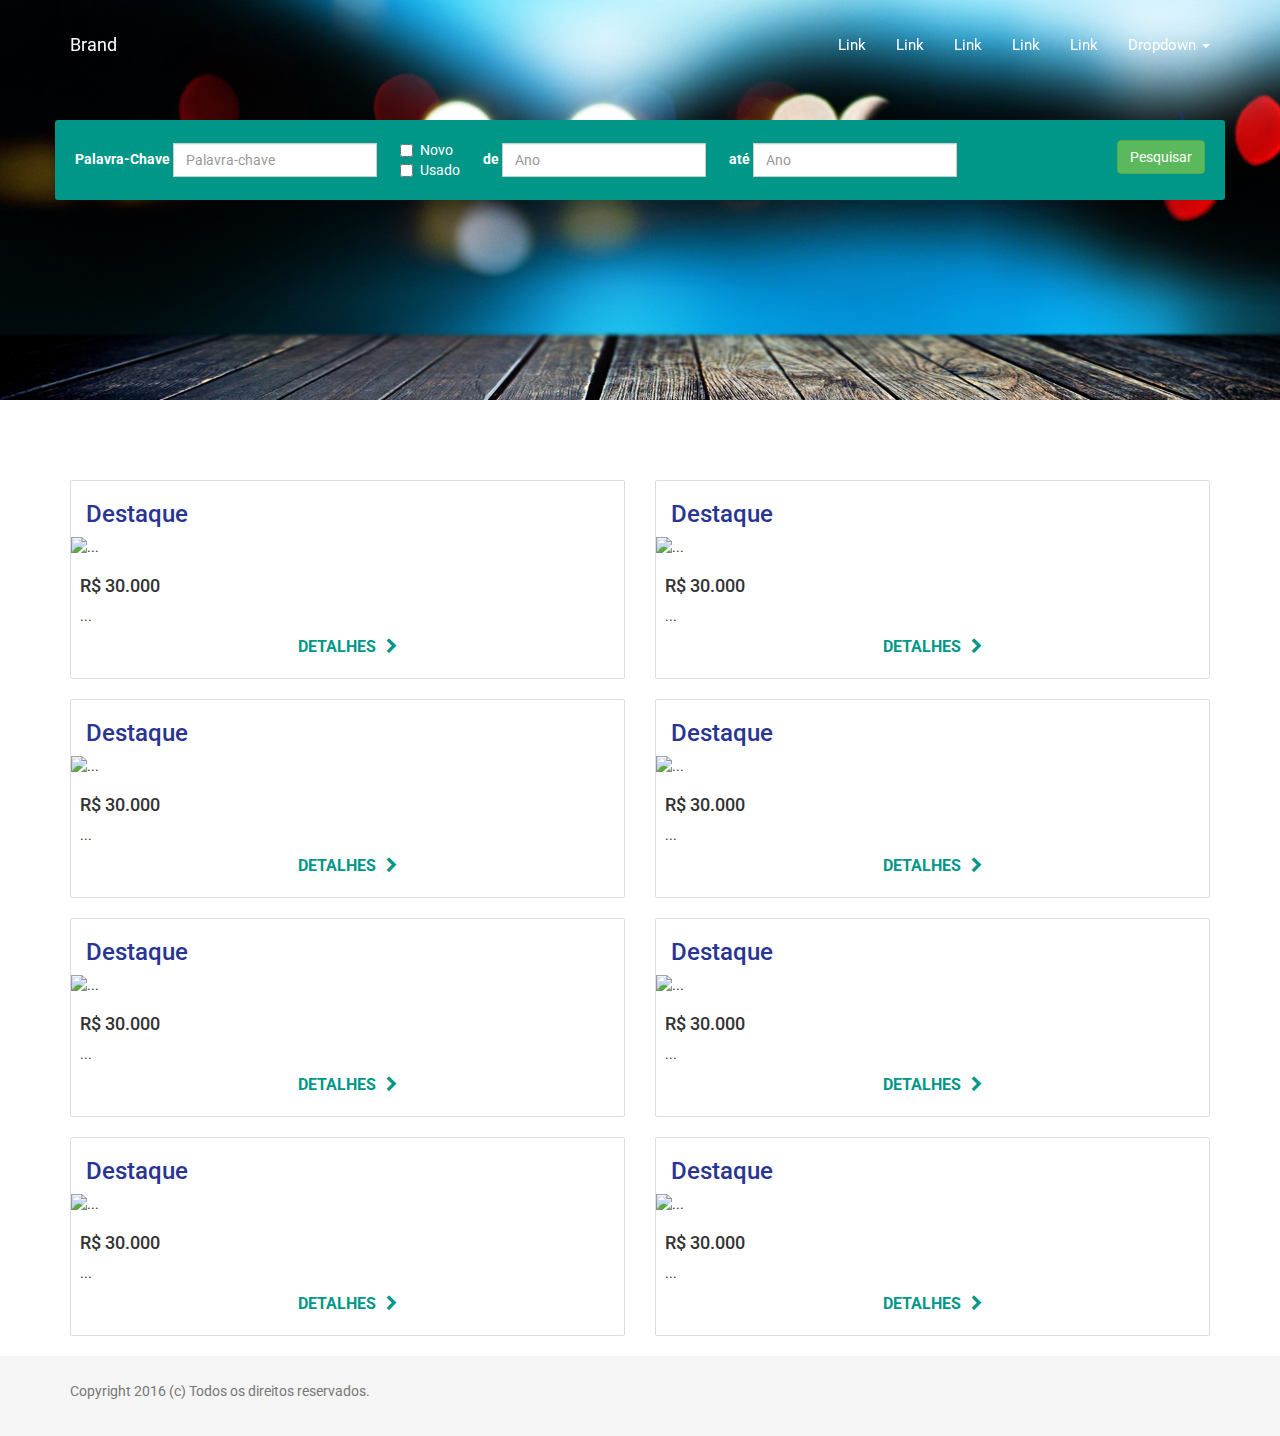
==== commit 8fe98096: "Formulario update 1" ====
--- a/index.html
+++ b/index.html
@@ -22,182 +22,180 @@
 					<span class="icon-bar"></span>
 					</button>
 					<a class="navbar-brand" href="#">Brand</a>
-					</div>
-					<div class="collapse navbar-collapse navbar-top-collapse">
-						<ul class="nav navbar-nav navbar-right">
-							<li class="active"><a href="javascript:void(0)">Link</a></li>
-							<li><a href="javascript:void(0)">Link</a></li>
-							<li><a href="javascript:void(0)">Link</a></li>
-							<li><a href="javascript:void(0)">Link</a></li>
-							<li><a href="javascript:void(0)">Link</a></li>
-							<li class="dropdown">
-								<a href="#" class="dropdown-toggle" data-toggle="dropdown" role="button" aria-haspopup="true" aria-expanded="false">Dropdown <span class="caret"></span></a>
-								<ul class="dropdown-menu">
-									<li><a href="#">Action</a></li>
-									<li><a href="#">Another action</a></li>
-									<li><a href="#">Something else here</a></li>
-								</ul>
-							</li>
-						</ul>
-					</div>
-				</div>
-			</div>
-		</header>
-		<body>
-			<div class="post-nav">
-				<div class="container-fluid">
+				</div>
+				<div class="collapse navbar-collapse navbar-top-collapse">
+					<ul class="nav navbar-nav navbar-right">
+						<li class="active"><a href="javascript:void(0)">Link</a></li>
+						<li><a href="javascript:void(0)">Link</a></li>
+						<li><a href="javascript:void(0)">Link</a></li>
+						<li><a href="javascript:void(0)">Link</a></li>
+						<li><a href="javascript:void(0)">Link</a></li>
+						<li class="dropdown">
+							<a href="#" class="dropdown-toggle" data-toggle="dropdown" role="button" aria-haspopup="true" aria-expanded="false">Dropdown <span class="caret"></span></a>
+							<ul class="dropdown-menu">
+								<li><a href="#">Action</a></li>
+								<li><a href="#">Another action</a></li>
+								<li><a href="#">Something else here</a></li>
+							</ul>
+						</li>
+					</ul>
+				</div>
+			</div>
+		</div>
+	</header>
+	<body>
+		<div class="post-nav">
+			<div class="container-fluid">
+				<div class="row">
+					<img src="img/placeholder.jpg" class="img-responsive hidden-sm hidden-xs" alt="">
+					<img src="http://placehold.it/768x400" class="img-responsive visible-sm-block visible-xs-block" alt="">
+				</div>
+			</div>
+			<div class="container padhor-30 bg-green up-form">
+				<form class="form-inline">
+					<div class="form-group mright-20">
+						<label for="exampleInputName2"> Palavra-Chave</label>
+						<input type="text" class="form-control" id="exampleInputName2" placeholder="Palavra-chave">
+					</div>
+					<div class="form-group mright-20">
+						<label class="checkbox-inline">
+							<input type="checkbox" id="inlineCheckbox1" value="option1"> Novo<br>
+							<input type="checkbox" id="inlineCheckbox2" value="option2"> Usado
+						</label>
+					</div>
+					<div class="form-group mright-20">
+						<label for="exampleInputName2"> de</label>
+						<input type="text" maxlength="4" class="form-control" id="exampleInputName2" placeholder="Ano">
+					</div>
+					<div class="form-group mright-20">
+						<label for="exampleInputName2"> até</label>
+						<input type="text" maxlength="4" class="form-control" id="exampleInputName2" placeholder="Ano">
+					</div>
+					<button type="submit" class="btn btn-success pull-right">Pesquisar</button>
+				</form>
+			</div>
+			<div class="container-fluid">
+				<div class="container">
 					<div class="row">
-						<img src="http://placehold.it/1920x600" class="img-responsive hidden-sm hidden-xs" alt="">
-						<img src="http://placehold.it/768x400" class="img-responsive visible-sm-block visible-xs-block" alt="">
-					</div>
-				</div>
-				<div class="container-fluid bg-green mbottom-30">
-					<div class="container">
-						<form class="form-inline">
-							<div class="form-group mright-20">
-								<label for="exampleInputName2"> Palavra-Chave</label>
-								<input type="text" class="form-control" id="exampleInputName2" placeholder="Palavra-chave">
-							</div>
-							<div class="form-group mright-20">
-								<label class="checkbox-inline">
-									<input type="checkbox" id="inlineCheckbox1" value="option1"> Novo<br>
-									<input type="checkbox" id="inlineCheckbox2" value="option2"> Usado
-								</label>
-							</div>
-							<div class="form-group mright-20">
-								<label for="exampleInputName2"> de</label>
-								<input type="text" maxlength="4" class="form-control" id="exampleInputName2" placeholder="Ano">
-							</div>
-							<div class="form-group mright-20">
-								<label for="exampleInputName2"> até</label>
-								<input type="text" maxlength="4" class="form-control" id="exampleInputName2" placeholder="Ano">
-							</div>
-							<button type="submit" class="btn btn-success pull-right">Pesquisar</button>
-						</form>
-					</div>
-				</div>
-				<div class="container-fluid">
-					<div class="container">
-						<div class="row">
-							<div class="col-md-6 col-sm-12 col-xs-12">
-								<div class="thumbnail">
-									<h3>Destaque</h3>
-									<img src="http://placehold.it/800x500" class="img-responsive" alt="...">
-									<div class="caption">
-										<h4>R$ 30.000</h4>
-										<p>...</p>
-										<p class="details text-center text-uppercase"><a href="#">Detalhes<i class="fa fa-chevron-right mleft-10"></i></a></p>
-									</div>
-								</div>
-							</div>
-							<div class="col-md-6 col-sm-12 col-xs-12">
-								<div class="thumbnail">
-									<h3>Destaque</h3>
-									<img src="http://placehold.it/800x500" class="img-responsive" alt="...">
-									<div class="caption">
-										<h4>R$ 30.000</h4>
-										<p>...</p>
-										<p class="details text-center text-uppercase"><a href="#">Detalhes<i class="fa fa-chevron-right mleft-10"></i></a></p>
-									</div>
-								</div>
-							</div>
-							<div class="col-md-6 col-sm-12 col-xs-12">
-								<div class="thumbnail">
-									<h3>Destaque</h3>
-									<img src="http://placehold.it/800x500" class="img-responsive" alt="...">
-									<div class="caption">
-										<h4>R$ 30.000</h4>
-										<p>...</p>
-										<p class="details text-center text-uppercase"><a href="#">Detalhes<i class="fa fa-chevron-right mleft-10"></i></a></p>
-									</div>
-								</div>
-							</div>
-							<div class="col-md-6 col-sm-12 col-xs-12">
-								<div class="thumbnail">
-									<h3>Destaque</h3>
-									<img src="http://placehold.it/800x500" class="img-responsive" alt="...">
-									<div class="caption">
-										<h4>R$ 30.000</h4>
-										<p>...</p>
-										<p class="details text-center text-uppercase"><a href="#">Detalhes<i class="fa fa-chevron-right mleft-10"></i></a></p>
-									</div>
-								</div>
-							</div>
-							<div class="col-md-6 col-sm-12 col-xs-12">
-								<div class="thumbnail">
-									<h3>Destaque</h3>
-									<img src="http://placehold.it/800x500" class="img-responsive" alt="...">
-									<div class="caption">
-										<h4>R$ 30.000</h4>
-										<p>...</p>
-										<p class="details text-center text-uppercase"><a href="#">Detalhes<i class="fa fa-chevron-right mleft-10"></i></a></p>
-									</div>
-								</div>
-							</div>
-							<div class="col-md-6 col-sm-12 col-xs-12">
-								<div class="thumbnail">
-									<h3>Destaque</h3>
-									<img src="http://placehold.it/800x500" class="img-responsive" alt="...">
-									<div class="caption">
-										<h4>R$ 30.000</h4>
-										<p>...</p>
-										<p class="details text-center text-uppercase"><a href="#">Detalhes<i class="fa fa-chevron-right mleft-10"></i></a></p>
-									</div>
-								</div>
-							</div>
-							<div class="col-md-6 col-sm-12 col-xs-12">
-								<div class="thumbnail">
-									<h3>Destaque</h3>
-									<img src="http://placehold.it/800x500" class="img-responsive" alt="...">
-									<div class="caption">
-										<h4>R$ 30.000</h4>
-										<p>...</p>
-										<p class="details text-center text-uppercase"><a href="#">Detalhes<i class="fa fa-chevron-right mleft-10"></i></a></p>
-									</div>
-								</div>
-							</div>
-							<div class="col-md-6 col-sm-12 col-xs-12">
-								<div class="thumbnail">
-									<h3>Destaque</h3>
-									<img src="http://placehold.it/800x500" class="img-responsive" alt="...">
-									<div class="caption">
-										<h4>R$ 30.000</h4>
-										<p>...</p>
-										<p class="details text-center text-uppercase"><a href="#">Detalhes<i class="fa fa-chevron-right mleft-10"></i></a></p>
-									</div>
-								</div>
-							</div>
-						</div>
-					</div>
-				</div>
-			</div>
-			
-			<!-- FOOTER -->
-			<style>
-			footer {
-			padding: 25px 0;
-			background-color: #F5F5F5;
-			}
-			</style>
-			<footer class="footer">
-				<div class="container">
-					<p class="text-muted">Copyright 2016 (c) Todos os direitos reservados.</p>
-				</div>
-			</footer>
-			<script src="js/jquery.js"></script>
-			<script src="js/jquery-ui.js"></script>
-			<script src="js/bootstrap.min.js"></script>
-			<script>
-			$(window).scroll(function() {
-			if ($(".navbar").offset().top > 50) {
-			$('#custom-nav').addClass('affix');
-			$(".navbar-fixed-top").addClass("top-nav-collapse");
-			} else {
-			$('#custom-nav').removeClass('affix');
-			$(".navbar-fixed-top").removeClass("top-nav-collapse");
-								}
-			});</script>
-		</body>
-	</html>
+						<div class="col-md-6 col-sm-12 col-xs-12">
+							<div class="thumbnail">
+								<h3>Destaque</h3>
+								<img src="http://placehold.it/800x500" class="img-responsive" alt="...">
+								<div class="caption">
+									<h4>R$ 30.000</h4>
+									<p>...</p>
+									<p class="details text-center text-uppercase"><a href="#">Detalhes<i class="fa fa-chevron-right mleft-10"></i></a></p>
+								</div>
+							</div>
+						</div>
+						<div class="col-md-6 col-sm-12 col-xs-12">
+							<div class="thumbnail">
+								<h3>Destaque</h3>
+								<img src="http://placehold.it/800x500" class="img-responsive" alt="...">
+								<div class="caption">
+									<h4>R$ 30.000</h4>
+									<p>...</p>
+									<p class="details text-center text-uppercase"><a href="#">Detalhes<i class="fa fa-chevron-right mleft-10"></i></a></p>
+								</div>
+							</div>
+						</div>
+						<div class="col-md-6 col-sm-12 col-xs-12">
+							<div class="thumbnail">
+								<h3>Destaque</h3>
+								<img src="http://placehold.it/800x500" class="img-responsive" alt="...">
+								<div class="caption">
+									<h4>R$ 30.000</h4>
+									<p>...</p>
+									<p class="details text-center text-uppercase"><a href="#">Detalhes<i class="fa fa-chevron-right mleft-10"></i></a></p>
+								</div>
+							</div>
+						</div>
+						<div class="col-md-6 col-sm-12 col-xs-12">
+							<div class="thumbnail">
+								<h3>Destaque</h3>
+								<img src="http://placehold.it/800x500" class="img-responsive" alt="...">
+								<div class="caption">
+									<h4>R$ 30.000</h4>
+									<p>...</p>
+									<p class="details text-center text-uppercase"><a href="#">Detalhes<i class="fa fa-chevron-right mleft-10"></i></a></p>
+								</div>
+							</div>
+						</div>
+						<div class="col-md-6 col-sm-12 col-xs-12">
+							<div class="thumbnail">
+								<h3>Destaque</h3>
+								<img src="http://placehold.it/800x500" class="img-responsive" alt="...">
+								<div class="caption">
+									<h4>R$ 30.000</h4>
+									<p>...</p>
+									<p class="details text-center text-uppercase"><a href="#">Detalhes<i class="fa fa-chevron-right mleft-10"></i></a></p>
+								</div>
+							</div>
+						</div>
+						<div class="col-md-6 col-sm-12 col-xs-12">
+							<div class="thumbnail">
+								<h3>Destaque</h3>
+								<img src="http://placehold.it/800x500" class="img-responsive" alt="...">
+								<div class="caption">
+									<h4>R$ 30.000</h4>
+									<p>...</p>
+									<p class="details text-center text-uppercase"><a href="#">Detalhes<i class="fa fa-chevron-right mleft-10"></i></a></p>
+								</div>
+							</div>
+						</div>
+						<div class="col-md-6 col-sm-12 col-xs-12">
+							<div class="thumbnail">
+								<h3>Destaque</h3>
+								<img src="http://placehold.it/800x500" class="img-responsive" alt="...">
+								<div class="caption">
+									<h4>R$ 30.000</h4>
+									<p>...</p>
+									<p class="details text-center text-uppercase"><a href="#">Detalhes<i class="fa fa-chevron-right mleft-10"></i></a></p>
+								</div>
+							</div>
+						</div>
+						<div class="col-md-6 col-sm-12 col-xs-12">
+							<div class="thumbnail">
+								<h3>Destaque</h3>
+								<img src="http://placehold.it/800x500" class="img-responsive" alt="...">
+								<div class="caption">
+									<h4>R$ 30.000</h4>
+									<p>...</p>
+									<p class="details text-center text-uppercase"><a href="#">Detalhes<i class="fa fa-chevron-right mleft-10"></i></a></p>
+								</div>
+							</div>
+						</div>
+					</div>
+				</div>
+			</div>
+		</div>
+		
+		<!-- FOOTER -->
+		<style>
+		footer {
+		padding: 25px 0;
+		background-color: #F5F5F5;
+		}
+		</style>
+		<footer class="footer">
+			<div class="container">
+				<p class="text-muted">Copyright 2016 (c) Todos os direitos reservados.</p>
+			</div>
+		</footer>
+		<script src="js/jquery.js"></script>
+		<script src="js/jquery-ui.js"></script>
+		<script src="js/bootstrap.min.js"></script>
+		<script>
+		$(window).scroll(function() {
+		if ($(".navbar").offset().top > 50) {
+		$('#custom-nav').addClass('affix');
+		$(".navbar-fixed-top").addClass("top-nav-collapse");
+		} else {
+		$('#custom-nav').removeClass('affix');
+		$(".navbar-fixed-top").removeClass("top-nav-collapse");
+							}
+		});</script>
+	</body>
+</html>
 </body>
 </html>--- a/css/index.css
+++ b/css/index.css
@@ -4,7 +4,8 @@
 		}
 		.bg-green {
 		background-color: #009688;
-		padding: 20px 0;
+		padding: 20px 20px;
+		border-radius: 3px;
 		color: #fff;
 		}
 		.form-control {
@@ -27,4 +28,18 @@
 		.thumbnail h3 {
 			padding: 0 15px;
 			color: #283593;
+		}
+		.up-form {
+			bottom: 280px;
+			position: relative;
+		}
+		@media screen and (max-width: 768px) {
+			.up-form {
+			bottom: 0;
+			position: relative;
+		}
+		.bg-green {
+		padding: 20px 20px;
+		color: #fff;
+		}
 		}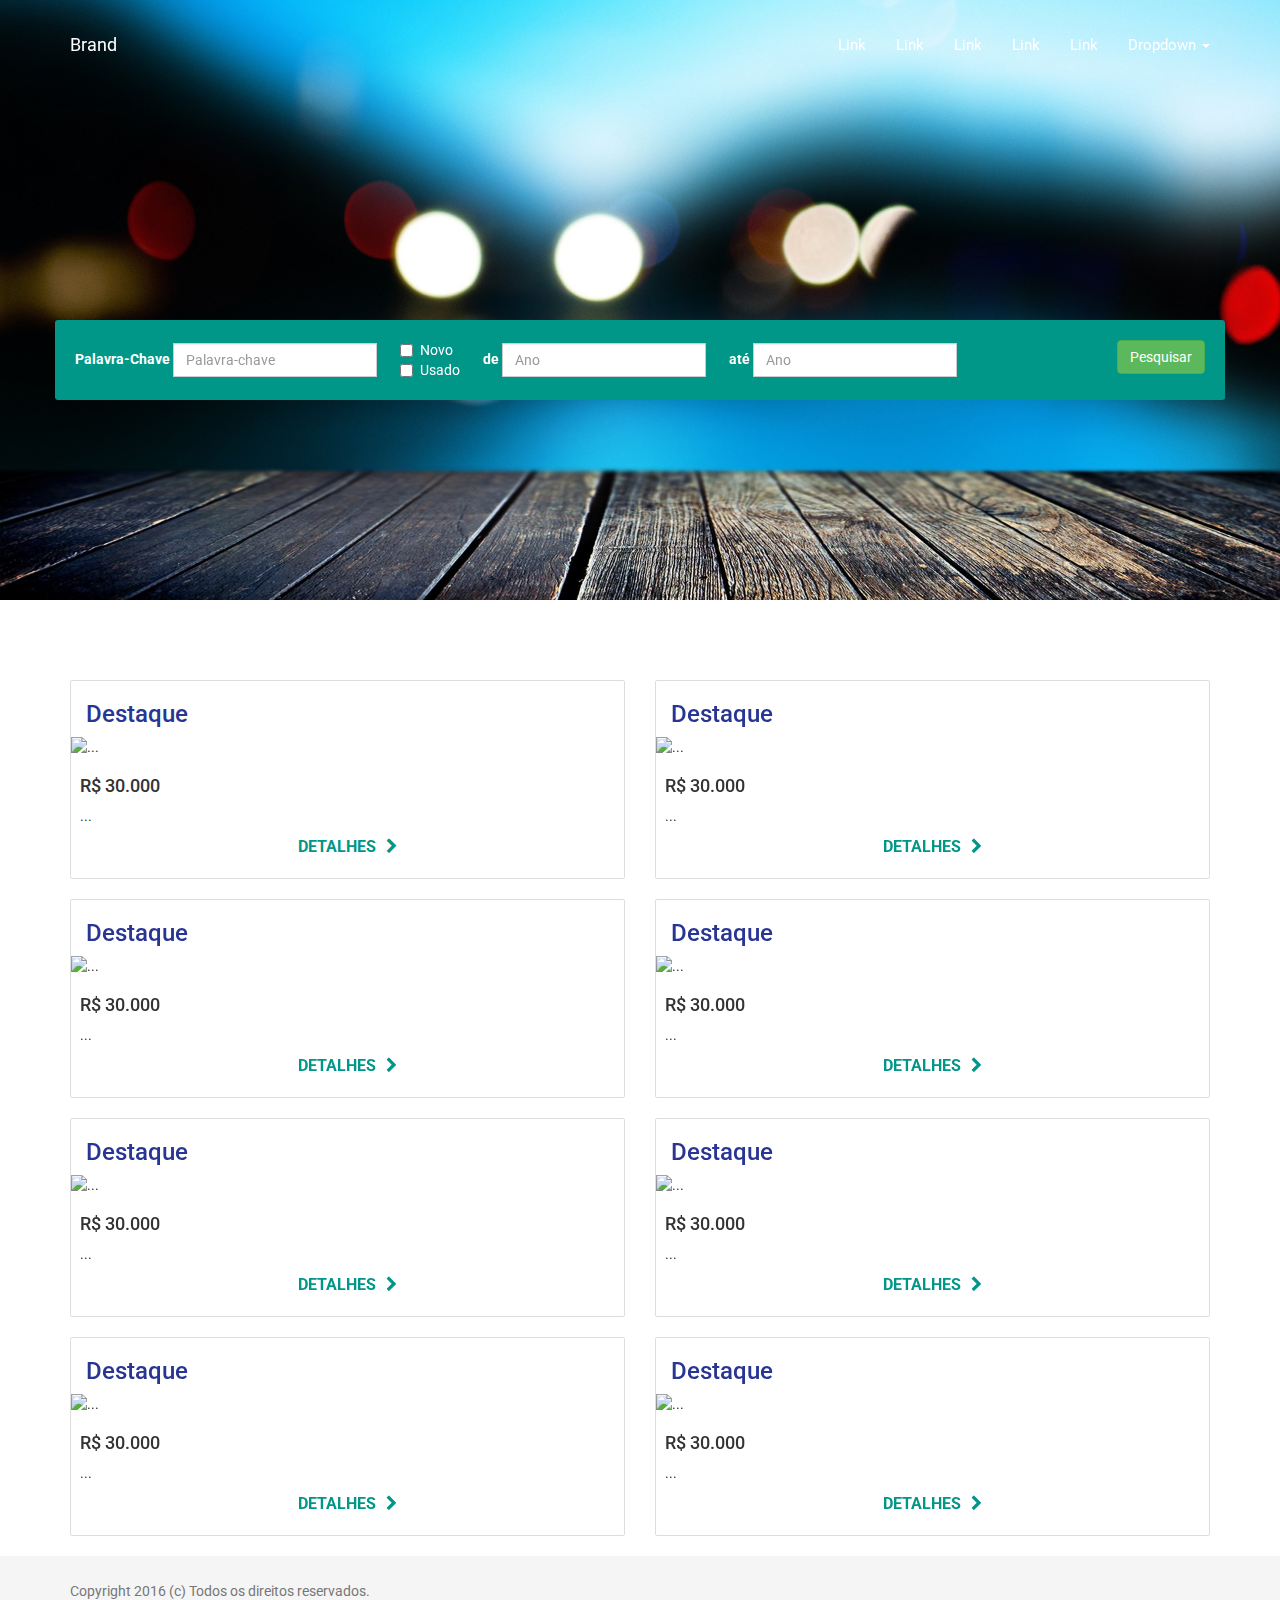
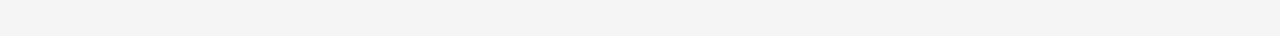
==== commit 1791728c: "Parallax image" ====
--- a/index.html
+++ b/index.html
@@ -47,8 +47,7 @@
 		<div class="post-nav">
 			<div class="container-fluid">
 				<div class="row">
-					<img src="img/placeholder.jpg" class="img-responsive hidden-sm hidden-xs" alt="">
-					<img src="http://placehold.it/768x400" class="img-responsive visible-sm-block visible-xs-block" alt="">
+					<div class="parallax-window" data-parallax="scroll" ios-Fix="true" android-fix="true" data-image-src="img/placeholder-parallax.jpg"></div>
 				</div>
 			</div>
 			<div class="container padhor-30 bg-green up-form">
@@ -185,6 +184,7 @@
 		<script src="js/jquery.js"></script>
 		<script src="js/jquery-ui.js"></script>
 		<script src="js/bootstrap.min.js"></script>
+		<script src="js/parallax.min.js"></script>
 		<script>
 		$(window).scroll(function() {
 		if ($(".navbar").offset().top > 50) {
--- a/css/index.css
+++ b/css/index.css
@@ -1,45 +1,47 @@
-		<style>
-		body {
-			font-family: 'Roboto', sans-serif;
-		}
-		.bg-green {
-		background-color: #009688;
-		padding: 20px 20px;
-		border-radius: 3px;
-		color: #fff;
-		}
-		.form-control {
-		border-radius: 0 !important;
-		}
-		.thumbnail {
-		padding: 0 !important;
-		border-radius: 2px;
-		transition: all 0.2s ease-in-out;
-		}
-		.thumbnail:hover {
-		box-shadow: 0 10px 20px rgba(0,0,0,0.19), 0 6px 6px rgba(0,0,0,0.23);
-		}
-		.details > a, .details.fa {
-			color: #009688;
-			font-size: 16px;
-			font-weight: 700;
-			text-decoration: none;
-		}
-		.thumbnail h3 {
-			padding: 0 15px;
-			color: #283593;
-		}
-		.up-form {
-			bottom: 280px;
-			position: relative;
-		}
-		@media screen and (max-width: 768px) {
-			.up-form {
-			bottom: 0;
-			position: relative;
-		}
-		.bg-green {
-		padding: 20px 20px;
-		color: #fff;
-		}
-		}+body {
+font-family: 'Roboto', sans-serif;
+}
+.bg-green {
+background-color: #009688;
+padding: 20px 20px;
+border-radius: 3px;
+color: #fff;
+}
+.form-control {
+border-radius: 0 !important;
+}
+.thumbnail {
+padding: 0 !important;
+border-radius: 2px;
+transition: all 0.2s ease-in-out;
+}
+.thumbnail:hover {
+box-shadow: 0 10px 20px rgba(0,0,0,0.19), 0 6px 6px rgba(0,0,0,0.23);
+}
+.details > a, .details.fa {
+color: #009688;
+font-size: 16px;
+font-weight: 700;
+text-decoration: none;
+}
+.thumbnail h3 {
+padding: 0 15px;
+color: #283593;
+}
+.up-form {
+bottom: 280px;
+position: relative;
+}
+@media screen and (max-width: 768px) {
+.up-form {
+bottom: 0;
+position: relative;
+}
+.bg-green {
+padding: 20px 20px;
+color: #fff;
+}
+}.parallax-window {
+min-height: 600px;
+background: transparent;
+}